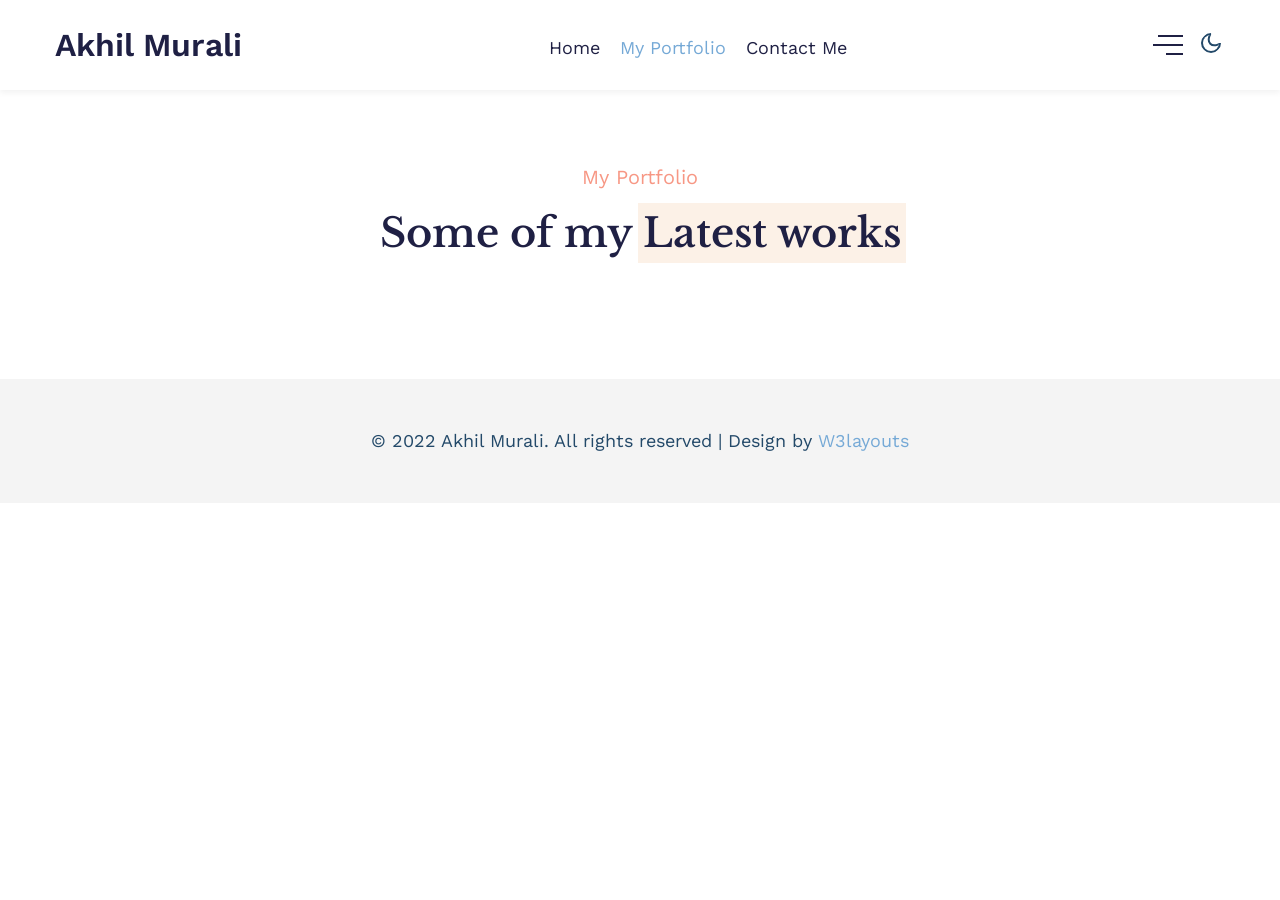
==== portfolio.html @ 5683e38e "first commit" ====
<!--
Author: W3layouts
Author URL: http://w3layouts.com
-->
<!doctype html>
<html lang="en">
  <head>
    <!-- Required meta tags -->
    <meta charset="utf-8">
    <meta name="viewport" content="width=device-width, initial-scale=1, shrink-to-fit=no">

    <title>Akhil Murali</title>

    <!-- Google fonts -->
    <link href="//fonts.googleapis.com/css2?family=Work+Sans:wght@300;400;500&display=swap" rel="stylesheet">
    <link href="//fonts.googleapis.com/css2?family=Libre+Baskerville:wght@400;700&display=swap" rel="stylesheet">

    <!-- Template CSS -->
    <link rel="stylesheet" href="assets/css/style-starter.css">
  </head>
  <body>
<!--header-->
<header id="site-header" class="fixed-top">
  <div class="container">
    <nav class="navbar navbar-expand-lg navbar-light stroke">
      <a class="navbar-brand" href="index.html">
        <span>Akhil Murali</span>
      </a>
      <!-- if logo is image enable this   
        <a class="navbar-brand" href="#index.html">
            <img src="image-path" alt="Your logo" title="Your logo" style="height:35px;" />
        </a> -->
      <button class="navbar-toggler collapsed" type="button" data-toggle="collapse" data-target="#navbarNav"
        aria-controls="navbarNav" aria-expanded="false" aria-label="Toggle navigation">
        <span class="fa icon-expand fa-bars"></span>
        <span class="fa icon-close fa-times"></span>
      </button>

      <div class="collapse navbar-collapse" id="navbarNav">
        <ul class="navbar-nav ml-auto">
          <li class="nav-item @@home__active">
            <a class="nav-link" href="index.html">Home </a>
          </li>
          <li class="nav-item active">
            <a class="nav-link" href="portfolio.html">My Portfolio</a>
          </li>
          <li class="nav-item @@c__active">
            <a class="nav-link" href="index.html#contact">Contact me</a>
          </li>
        </ul>
      </div>

      <div class="collapse navbar-collapse" id="navbarTogglerDemo02">
        <div class="popup ml-auto">
          <a href="#menu" class="domain" data-toggle="modal" data-target="#DomainModal">
            <div class="hamburger">
              <span class="top-bar"></span>
              <span class="middle-bar"></span>
              <span class="bottom-bar"></span>
            </div>
          </a>
        </div>
      </div>

      <!-- toggle switch for light and dark theme -->
      <div class="mobile-position ml-lg-2">
        <nav class="navigation">
          <div class="theme-switch-wrapper">
            <label class="theme-switch" for="checkbox">
              <input type="checkbox" id="checkbox">
              <div class="mode-container">
                <i class="gg-sun"></i>
                <i class="gg-moon"></i>
              </div>
            </label>
          </div>
        </nav>
      </div>
      <!-- //toggle switch for light and dark theme -->
    </nav>
  </div>
</header>
<!--/header-->
<div class="header-gap">

</div>


<!-- Domain Modal -->
<div class="modal right fade" id="DomainModal" tabindex="-1" role="dialog" aria-labelledby="DomainModalLabel2">
  <div class="modal-dialog" role="document">
    <div class="modal-content">

      <button type="button" class="close" data-dismiss="modal" aria-label="Close"><span
          aria-hidden="true">&times;</span></button>

      <div class="modal-body">
        <div class="modal__content">
          <a class="navbar-brand"> <span>Akhil Murali </span></a>
          <!-- if logo is image enable this   
            <h2 class="logo">
              <img src="image-path" alt="Your logo" title="Your logo" style="height:35px;" />
            </h2> -->
          <p class="mt-md-3 mt-2">I Would Love to make your Ideas real. Contact me and we will discuss your projects!
          </p>

          <img src="assets/images/banner.png" alt="" class="img-fluid mt-5">

          <div class="widget-social-icons mt-sm-5 mt-4">
            <ul class="icon-rounded address">
              <li class="mt-3">
                <p><span class="fa fa-whatsapp"></span> <a href="https://api.whatsapp.com/send?phone=919048729202">+91-9048729202</a></p>
              </li>
              <li class="mt-2">
                <p><span class="fa fa-envelope-open"></span> <a href="mailto:aktzak@outlook.com">aktzak@outlook.com</a></p>
              </li>
            </ul>
          </div>
          <div class="widget-social-icons mt-sm-5 mt-4">
            <ul class="follow-social">
            
              <li><a href="https://www.instagram.com/aktz_x/"><span class="fa fa-instagram"></span></a></li>
              <li><a href="https://twitter.com/aktzx_x"><span class="fa fa-twitter"></span></a></li>
              <li><a href="https://github.com/aktzx"><span class="fa fa-github"></span></a></li>
              <li><a href="https://www.linkedin.com/in/akhil-murali-930342247/"><span class="fa fa-linkedin"></span></a></li>
          </ul>
          </div>


        </div>
      </div>
    </div>
    <!-- //modal-content -->
  </div>
  <!-- //modal-dialog -->
</div>
<!-- //Domain modal -->
<!-- home page portfolio section -->
<section class="w3l-portflioblock" id="awards">
    <div class="midd-w3 py-5">
        <div class="container py-lg-4 py-md-3">
            <div class="contact-heading text-center mb-5">
                <span class="text">My Portfolio </span>
                <h3 class="title-big">Some of my <span>Latest works</span></h3>
            </div>
            <div id="owl-portfolio" class="owl-carousel owl-theme mt-4 py-md-2 mb-4">
                <div class="item">
                    <div class="portfolio-content">
                        <a href="#url" class="grid-anchor">
                            <img src="assets/images/template3.png" class="img-fluid" alt="" />
                            <div class="template-info">
                                <h3>Photography Template</h3>
                                <p class="description">Html template</p>
                            </div>
                        </a>
                    </div>
                </div>
                <div class="item">
                    <div class="portfolio-content">
                        <a href="#url" class="grid-anchor">
                            <img src="assets/images/template2.png" class="img-fluid" alt="" />
                            <div class="template-info">
                                <h3>Corporate Template</h3>
                                <p class="description">Html template</p>
                            </div>
                        </a>
                    </div>
                </div>
                <div class="item">
                    <div class="portfolio-content">
                        <a href="#url" class="grid-anchor">
                            <img src="assets/images/template1.png" class="img-fluid" alt="" />
                            <div class="template-info">
                                <h3>Business Template</h3>
                                <p class="description">Html template</p>
                            </div>
                        </a>
                    </div>
                </div>
                
                
                
                
                
               
            </div>
        </div>
    </div>
</section>
<!-- //home page contact section -->
<div class="copyright py-sm-5 py-4 text-center">
  <div class="container">
    <p class="copy-footer-29">© 2022 Akhil Murali. All rights reserved | Design by <a
        href="https://w3layouts.com">W3layouts</a></p>
  </div>
</div>
<!-- move top -->
<button onclick="topFunction()" id="movetop" title="Go to top">
  <span class="fa fa-angle-up"></span>
</button>
<script>
  // When the user scrolls down 20px from the top of the document, show the button
  window.onscroll = function () {
    scrollFunction()
  };

  function scrollFunction() {
    if (document.body.scrollTop > 20 || document.documentElement.scrollTop > 20) {
      document.getElementById("movetop").style.display = "block";
    } else {
      document.getElementById("movetop").style.display = "none";
    }
  }

  // When the user clicks on the button, scroll to the top of the document
  function topFunction() {
    document.body.scrollTop = 0;
    document.documentElement.scrollTop = 0;
  }
</script>
<!-- /move top -->

<!-- jQuery and Bootstrap JS -->
<script src="assets/js/jquery-3.3.1.min.js"></script>

<script src="assets/js/theme-change.js"></script><!-- theme switch js (light and dark)-->


<!-- owlcarousel -->
<script src="assets/js/owl.carousel.js"></script>

<!-- script for tesimonials carousel slider -->
<script>
  $(document).ready(function () {
    $("#owl-demo1").owlCarousel({
      loop: true,
      nav: false,
      responsiveClass: true,
      responsive: {
        0: {
          items: 1,
          nav: false
        },
        736: {
          items: 1,
          nav: false
        }
      }
    })
  })
</script>
<!-- //script for tesimonials carousel slider -->

<!-- script for portfolio slider -->
<script>
  $(document).ready(function () {
    $("#owl-portfolio").owlCarousel({
      loop: true,
      margin: 20,
      nav: false,
      responsiveClass: true,
      responsive: {
        0: {
          items: 1,
          nav: false
        },
        568: {
          items: 2,
          nav: false
        },
        1080: {
          items: 3,
          nav: false
        }
      }
    })
  })
</script>
<!-- //script for portfolio slider -->

<!-- script for featured posts blog slider -->
<script>
  $(document).ready(function () {
    $('.owl-testimonial').owlCarousel({
      loop: true,
      margin: 0,
      nav: true,
      responsiveClass: true,
      autoplay: false,
      autoplayTimeout: 5000,
      autoplaySpeed: 1000,
      autoplayHoverPause: false,
      responsive: {
        0: {
          items: 1,
          nav: false
        },
        480: {
          items: 1,
          nav: false
        },
        667: {
          items: 1,
          nav: false
        },
        1000: {
          items: 1,
          nav: false
        }
      }
    })
  })
</script>
<!-- //script for featured posts blog slider -->

<!-- script for banner typing text -->
<script>
  function autoType(elementClass, typingSpeed) {
    var thhis = $(elementClass);
    thhis.css({
      "position": "relative",
      "display": "inline-block"
    });
    thhis.prepend('<div class="cursor" style="right: initial; left:0;"></div>');
    thhis = thhis.find(".text-js");
    var text = thhis.text().trim().split('');
    var amntOfChars = text.length;
    var newString = "";
    thhis.text("|");
    setTimeout(function () {
      thhis.css("opacity", 1);
      thhis.prev().removeAttr("style");
      thhis.text("");
      for (var i = 0; i < amntOfChars; i++) {
        (function (i, char) {
          setTimeout(function () {
            newString += char;
            thhis.text(newString);
          }, i * typingSpeed);
        })(i + 1, text[i]);
      }
    }, 1500);
  }

  $(document).ready(function () {
    // Now to start autoTyping just call the autoType function with the 
    // class of outer div
    // The second paramter is the speed between each letter is typed.   
    autoType(".type-js", 200);
  });
</script>
<!-- //script for banner typing text -->


<!-- disable body scroll which navbar is in active -->
<script>
  $(function () {
    $('.navbar-toggler').click(function () {
      $('body').toggleClass('noscroll');
    })
  });
</script>
<!-- disable body scroll which navbar is in active -->

<!-- MENU-JS -->
<script>
  $(window).on("scroll", function () {
    var scroll = $(window).scrollTop();

    if (scroll >= 80) {
      $("#site-header").addClass("nav-fixed");
    } else {
      $("#site-header").removeClass("nav-fixed");
    }
  });

  //Main navigation Active Class Add Remove
  $(".navbar-toggler").on("click", function () {
    $("header").toggleClass("active");
  });
  $(document).on("ready", function () {
    if ($(window).width() > 991) {
      $("header").removeClass("active");
    }
    $(window).on("resize", function () {
      if ($(window).width() > 991) {
        $("header").removeClass("active");
      }
    });
  });
</script>
<!-- //MENU-JS -->

<!-- bootstrap -->
<script src="assets/js/bootstrap.min.js"></script>

</body>

</html>
---- assets/css/style-starter.css ----
@charset "UTF-8";
/*--
Author: W3layouts
Author URL: http://w3layouts.com
--*/
/*!
 * Bootstrap v4.4.1 (https://getbootstrap.com/)
 * Copyright 2011-2019 The Bootstrap Authors
 * Copyright 2011-2019 Twitter, Inc.
 * Licensed under MIT (https://github.com/twbs/bootstrap/blob/master/LICENSE)
 */
:root {
  --blue: #007bff;
  --indigo: #6610f2;
  --purple: #6f42c1;
  --pink: #e83e8c;
  --red: #dc3545;
  --orange: #fd7e14;
  --yellow: #ffc107;
  --green: #28a745;
  --teal: #20c997;
  --cyan: #17a2b8;
  --white: #fff;
  --gray: #6c757d;
  --gray-dark: #343a40;
  --primary: #f79784;
  --secondary: #75a9d6;
  --success: #28a745;
  --info: #17a2b8;
  --warning: #ffc107;
  --danger: #dc3545;
  --light: #f8f9fa;
  --dark: #343a40;
  --breakpoint-xs: 0;
  --breakpoint-sm: 576px;
  --breakpoint-md: 768px;
  --breakpoint-lg: 992px;
  --breakpoint-xl: 1200px;
  --font-family-sans-serif: -apple-system, BlinkMacSystemFont, "Segoe UI", Roboto, "Helvetica Neue", Arial, "Noto Sans", sans-serif, "Apple Color Emoji", "Segoe UI Emoji", "Segoe UI Symbol", "Noto Color Emoji";
  --font-family-monospace: SFMono-Regular, Menlo, Monaco, Consolas, "Liberation Mono", "Courier New", monospace; }

*,
*::before,
*::after {
  box-sizing: border-box; }

html {
  font-family: sans-serif;
  line-height: 1.15;
  -webkit-text-size-adjust: 100%;
  -webkit-tap-highlight-color: rgba(0, 0, 0, 0); }

article, aside, figcaption, figure, footer, header, hgroup, main, nav, section {
  display: block; }

body {
  margin: 0;
  font-family: -apple-system, BlinkMacSystemFont, "Segoe UI", Roboto, "Helvetica Neue", Arial, "Noto Sans", sans-serif, "Apple Color Emoji", "Segoe UI Emoji", "Segoe UI Symbol", "Noto Color Emoji";
  font-size: 1rem;
  font-weight: 400;
  line-height: 1.5;
  color: #212529;
  text-align: left;
  background-color: #fff; }

[tabindex="-1"]:focus:not(:focus-visible) {
  outline: 0 !important; }

hr {
  box-sizing: content-box;
  height: 0;
  overflow: visible; }

h1, h2, h3, h4, h5, h6 {
  margin-top: 0;
  margin-bottom: 0.5rem; }

p {
  margin-top: 0;
  margin-bottom: 1rem; }

abbr[title],
abbr[data-original-title] {
  text-decoration: underline;
  -webkit-text-decoration: underline dotted;
          text-decoration: underline dotted;
  cursor: help;
  border-bottom: 0;
  -webkit-text-decoration-skip-ink: none;
          text-decoration-skip-ink: none; }

address {
  margin-bottom: 1rem;
  font-style: normal;
  line-height: inherit; }

ol,
ul,
dl {
  margin-top: 0;
  margin-bottom: 1rem; }

ol ol,
ul ul,
ol ul,
ul ol {
  margin-bottom: 0; }

dt {
  font-weight: 700; }

dd {
  margin-bottom: .5rem;
  margin-left: 0; }

blockquote {
  margin: 0 0 1rem; }

b,
strong {
  font-weight: bolder; }

small {
  font-size: 80%; }

sub,
sup {
  position: relative;
  font-size: 75%;
  line-height: 0;
  vertical-align: baseline; }

sub {
  bottom: -.25em; }

sup {
  top: -.5em; }

a {
  color: #f79784;
  text-decoration: none;
  background-color: transparent; }
  a:hover {
    color: #f25a3c;
    text-decoration: underline; }

a:not([href]) {
  color: inherit;
  text-decoration: none; }
  a:not([href]):hover {
    color: inherit;
    text-decoration: none; }

pre,
code,
kbd,
samp {
  font-family: SFMono-Regular, Menlo, Monaco, Consolas, "Liberation Mono", "Courier New", monospace;
  font-size: 1em; }

pre {
  margin-top: 0;
  margin-bottom: 1rem;
  overflow: auto; }

figure {
  margin: 0 0 1rem; }

img {
  vertical-align: middle;
  border-style: none; }

svg {
  overflow: hidden;
  vertical-align: middle; }

table {
  border-collapse: collapse; }

caption {
  padding-top: 0.75rem;
  padding-bottom: 0.75rem;
  color: #6c757d;
  text-align: left;
  caption-side: bottom; }

th {
  text-align: inherit; }

label {
  display: inline-block;
  margin-bottom: 0.5rem; }

button {
  border-radius: 0; }

button:focus {
  outline: 1px dotted;
  outline: 5px auto -webkit-focus-ring-color; }

input,
button,
select,
optgroup,
textarea {
  margin: 0;
  font-family: inherit;
  font-size: inherit;
  line-height: inherit; }

button,
input {
  overflow: visible; }

button,
select {
  text-transform: none; }

select {
  word-wrap: normal; }

button,
[type="button"],
[type="reset"],
[type="submit"] {
  -webkit-appearance: button; }

button:not(:disabled),
[type="button"]:not(:disabled),
[type="reset"]:not(:disabled),
[type="submit"]:not(:disabled) {
  cursor: pointer; }

button::-moz-focus-inner,
[type="button"]::-moz-focus-inner,
[type="reset"]::-moz-focus-inner,
[type="submit"]::-moz-focus-inner {
  padding: 0;
  border-style: none; }

input[type="radio"],
input[type="checkbox"] {
  box-sizing: border-box;
  padding: 0; }

input[type="date"],
input[type="time"],
input[type="datetime-local"],
input[type="month"] {
  -webkit-appearance: listbox; }

textarea {
  overflow: auto;
  resize: vertical; }

fieldset {
  min-width: 0;
  padding: 0;
  margin: 0;
  border: 0; }

legend {
  display: block;
  width: 100%;
  max-width: 100%;
  padding: 0;
  margin-bottom: .5rem;
  font-size: 1.5rem;
  line-height: inherit;
  color: inherit;
  white-space: normal; }
  @media (max-width: 1200px) {
    legend {
      font-size: calc(1.275rem + 0.3vw) ; } }

progress {
  vertical-align: baseline; }

[type="number"]::-webkit-inner-spin-button,
[type="number"]::-webkit-outer-spin-button {
  height: auto; }

[type="search"] {
  outline-offset: -2px;
  -webkit-appearance: none; }

[type="search"]::-webkit-search-decoration {
  -webkit-appearance: none; }

::-webkit-file-upload-button {
  font: inherit;
  -webkit-appearance: button; }

output {
  display: inline-block; }

summary {
  display: list-item;
  cursor: pointer; }

template {
  display: none; }

[hidden] {
  display: none !important; }

h1, h2, h3, h4, h5, h6,
.h1, .h2, .h3, .h4, .h5, .h6 {
  margin-bottom: 0.5rem;
  font-weight: 500;
  line-height: 1.2; }

h1, .h1 {
  font-size: 2.5rem; }
  @media (max-width: 1200px) {
    h1, .h1 {
      font-size: calc(1.375rem + 1.5vw) ; } }

h2, .h2 {
  font-size: 2rem; }
  @media (max-width: 1200px) {
    h2, .h2 {
      font-size: calc(1.325rem + 0.9vw) ; } }

h3, .h3 {
  font-size: 1.75rem; }
  @media (max-width: 1200px) {
    h3, .h3 {
      font-size: calc(1.3rem + 0.6vw) ; } }

h4, .h4 {
  font-size: 1.5rem; }
  @media (max-width: 1200px) {
    h4, .h4 {
      font-size: calc(1.275rem + 0.3vw) ; } }

h5, .h5 {
  font-size: 1.25rem; }

h6, .h6 {
  font-size: 1rem; }

.lead {
  font-size: 1.25rem;
  font-weight: 300; }

.display-1 {
  font-size: 6rem;
  font-weight: 300;
  line-height: 1.2; }
  @media (max-width: 1200px) {
    .display-1 {
      font-size: calc(1.725rem + 5.7vw) ; } }

.display-2 {
  font-size: 5.5rem;
  font-weight: 300;
  line-height: 1.2; }
  @media (max-width: 1200px) {
    .display-2 {
      font-size: calc(1.675rem + 5.1vw) ; } }

.display-3 {
  font-size: 4.5rem;
  font-weight: 300;
  line-height: 1.2; }
  @media (max-width: 1200px) {
    .display-3 {
      font-size: calc(1.575rem + 3.9vw) ; } }

.display-4 {
  font-size: 3.5rem;
  font-weight: 300;
  line-height: 1.2; }
  @media (max-width: 1200px) {
    .display-4 {
      font-size: calc(1.475rem + 2.7vw) ; } }

hr {
  margin-top: 1rem;
  margin-bottom: 1rem;
  border: 0;
  border-top: 1px solid rgba(0, 0, 0, 0.1); }

small,
.small {
  font-size: 80%;
  font-weight: 400; }

mark,
.mark {
  padding: 0.2em;
  background-color: #fcf8e3; }

.list-unstyled {
  padding-left: 0;
  list-style: none; }

.list-inline {
  padding-left: 0;
  list-style: none; }

.list-inline-item {
  display: inline-block; }
  .list-inline-item:not(:last-child) {
    margin-right: 0.5rem; }

.initialism {
  font-size: 90%;
  text-transform: uppercase; }

.blockquote {
  margin-bottom: 1rem;
  font-size: 1.25rem; }

.blockquote-footer {
  display: block;
  font-size: 80%;
  color: #6c757d; }
  .blockquote-footer::before {
    content: "\2014\00A0"; }

.img-fluid {
  max-width: 100%;
  height: auto; }

.img-thumbnail {
  padding: 0.25rem;
  background-color: #fff;
  border: 1px solid #dee2e6;
  border-radius: 0.25rem;
  max-width: 100%;
  height: auto; }

.figure {
  display: inline-block; }

.figure-img {
  margin-bottom: 0.5rem;
  line-height: 1; }

.figure-caption {
  font-size: 90%;
  color: #6c757d; }

code {
  font-size: 87.5%;
  color: #e83e8c;
  word-wrap: break-word; }
  a > code {
    color: inherit; }

kbd {
  padding: 0.2rem 0.4rem;
  font-size: 87.5%;
  color: #fff;
  background-color: #212529;
  border-radius: 0.2rem; }
  kbd kbd {
    padding: 0;
    font-size: 100%;
    font-weight: 700; }

pre {
  display: block;
  font-size: 87.5%;
  color: #212529; }
  pre code {
    font-size: inherit;
    color: inherit;
    word-break: normal; }

.pre-scrollable {
  max-height: 340px;
  overflow-y: scroll; }

.container {
  width: 100%;
  padding-right: 15px;
  padding-left: 15px;
  margin-right: auto;
  margin-left: auto; }
  @media (min-width: 576px) {
    .container {
      max-width: 540px; } }
  @media (min-width: 768px) {
    .container {
      max-width: 720px; } }
  @media (min-width: 992px) {
    .container {
      max-width: 960px; } }
  @media (min-width: 1200px) {
    .container {
      max-width: 1140px; } }

.container-fluid, .container-sm, .container-md, .container-lg, .container-xl {
  width: 100%;
  padding-right: 15px;
  padding-left: 15px;
  margin-right: auto;
  margin-left: auto; }

@media (min-width: 576px) {
  .container, .container-sm {
    max-width: 540px; } }

@media (min-width: 768px) {
  .container, .container-sm, .container-md {
    max-width: 720px; } }

@media (min-width: 992px) {
  .container, .container-sm, .container-md, .container-lg {
    max-width: 960px; } }

@media (min-width: 1200px) {
  .container, .container-sm, .container-md, .container-lg, .container-xl {
    max-width: 1140px; } }

.row {
  display: flex;
  flex-wrap: wrap;
  margin-right: -15px;
  margin-left: -15px; }

.no-gutters {
  margin-right: 0;
  margin-left: 0; }
  .no-gutters > .col,
  .no-gutters > [class*="col-"] {
    padding-right: 0;
    padding-left: 0; }

.col-1, .col-2, .col-3, .col-4, .col-5, .col-6, .col-7, .col-8, .col-9, .col-10, .col-11, .col-12, .col,
.col-auto, .col-sm-1, .col-sm-2, .col-sm-3, .col-sm-4, .col-sm-5, .col-sm-6, .col-sm-7, .col-sm-8, .col-sm-9, .col-sm-10, .col-sm-11, .col-sm-12, .col-sm,
.col-sm-auto, .col-md-1, .col-md-2, .col-md-3, .col-md-4, .col-md-5, .col-md-6, .col-md-7, .col-md-8, .col-md-9, .col-md-10, .col-md-11, .col-md-12, .col-md,
.col-md-auto, .col-lg-1, .col-lg-2, .col-lg-3, .col-lg-4, .col-lg-5, .col-lg-6, .col-lg-7, .col-lg-8, .col-lg-9, .col-lg-10, .col-lg-11, .col-lg-12, .col-lg,
.col-lg-auto, .col-xl-1, .col-xl-2, .col-xl-3, .col-xl-4, .col-xl-5, .col-xl-6, .col-xl-7, .col-xl-8, .col-xl-9, .col-xl-10, .col-xl-11, .col-xl-12, .col-xl,
.col-xl-auto {
  position: relative;
  width: 100%;
  padding-right: 15px;
  padding-left: 15px; }

.col {
  flex-basis: 0;
  flex-grow: 1;
  max-width: 100%; }

.row-cols-1 > * {
  flex: 0 0 100%;
  max-width: 100%; }

.row-cols-2 > * {
  flex: 0 0 50%;
  max-width: 50%; }

.row-cols-3 > * {
  flex: 0 0 33.33333%;
  max-width: 33.33333%; }

.row-cols-4 > * {
  flex: 0 0 25%;
  max-width: 25%; }

.row-cols-5 > * {
  flex: 0 0 20%;
  max-width: 20%; }

.row-cols-6 > * {
  flex: 0 0 16.66667%;
  max-width: 16.66667%; }

.col-auto {
  flex: 0 0 auto;
  width: auto;
  max-width: 100%; }

.col-1 {
  flex: 0 0 8.33333%;
  max-width: 8.33333%; }

.col-2 {
  flex: 0 0 16.66667%;
  max-width: 16.66667%; }

.col-3 {
  flex: 0 0 25%;
  max-width: 25%; }

.col-4 {
  flex: 0 0 33.33333%;
  max-width: 33.33333%; }

.col-5 {
  flex: 0 0 41.66667%;
  max-width: 41.66667%; }

.col-6 {
  flex: 0 0 50%;
  max-width: 50%; }

.col-7 {
  flex: 0 0 58.33333%;
  max-width: 58.33333%; }

.col-8 {
  flex: 0 0 66.66667%;
  max-width: 66.66667%; }

.col-9 {
  flex: 0 0 75%;
  max-width: 75%; }

.col-10 {
  flex: 0 0 83.33333%;
  max-width: 83.33333%; }

.col-11 {
  flex: 0 0 91.66667%;
  max-width: 91.66667%; }

.col-12 {
  flex: 0 0 100%;
  max-width: 100%; }

.order-first {
  order: -1; }

.order-last {
  order: 13; }

.order-0 {
  order: 0; }

.order-1 {
  order: 1; }

.order-2 {
  order: 2; }

.order-3 {
  order: 3; }

.order-4 {
  order: 4; }

.order-5 {
  order: 5; }

.order-6 {
  order: 6; }

.order-7 {
  order: 7; }

.order-8 {
  order: 8; }

.order-9 {
  order: 9; }

.order-10 {
  order: 10; }

.order-11 {
  order: 11; }

.order-12 {
  order: 12; }

.offset-1 {
  margin-left: 8.33333%; }

.offset-2 {
  margin-left: 16.66667%; }

.offset-3 {
  margin-left: 25%; }

.offset-4 {
  margin-left: 33.33333%; }

.offset-5 {
  margin-left: 41.66667%; }

.offset-6 {
  margin-left: 50%; }

.offset-7 {
  margin-left: 58.33333%; }

.offset-8 {
  margin-left: 66.66667%; }

.offset-9 {
  margin-left: 75%; }

.offset-10 {
  margin-left: 83.33333%; }

.offset-11 {
  margin-left: 91.66667%; }

@media (min-width: 576px) {
  .col-sm {
    flex-basis: 0;
    flex-grow: 1;
    max-width: 100%; }
  .row-cols-sm-1 > * {
    flex: 0 0 100%;
    max-width: 100%; }
  .row-cols-sm-2 > * {
    flex: 0 0 50%;
    max-width: 50%; }
  .row-cols-sm-3 > * {
    flex: 0 0 33.33333%;
    max-width: 33.33333%; }
  .row-cols-sm-4 > * {
    flex: 0 0 25%;
    max-width: 25%; }
  .row-cols-sm-5 > * {
    flex: 0 0 20%;
    max-width: 20%; }
  .row-cols-sm-6 > * {
    flex: 0 0 16.66667%;
    max-width: 16.66667%; }
  .col-sm-auto {
    flex: 0 0 auto;
    width: auto;
    max-width: 100%; }
  .col-sm-1 {
    flex: 0 0 8.33333%;
    max-width: 8.33333%; }
  .col-sm-2 {
    flex: 0 0 16.66667%;
    max-width: 16.66667%; }
  .col-sm-3 {
    flex: 0 0 25%;
    max-width: 25%; }
  .col-sm-4 {
    flex: 0 0 33.33333%;
    max-width: 33.33333%; }
  .col-sm-5 {
    flex: 0 0 41.66667%;
    max-width: 41.66667%; }
  .col-sm-6 {
    flex: 0 0 50%;
    max-width: 50%; }
  .col-sm-7 {
    flex: 0 0 58.33333%;
    max-width: 58.33333%; }
  .col-sm-8 {
    flex: 0 0 66.66667%;
    max-width: 66.66667%; }
  .col-sm-9 {
    flex: 0 0 75%;
    max-width: 75%; }
  .col-sm-10 {
    flex: 0 0 83.33333%;
    max-width: 83.33333%; }
  .col-sm-11 {
    flex: 0 0 91.66667%;
    max-width: 91.66667%; }
  .col-sm-12 {
    flex: 0 0 100%;
    max-width: 100%; }
  .order-sm-first {
    order: -1; }
  .order-sm-last {
    order: 13; }
  .order-sm-0 {
    order: 0; }
  .order-sm-1 {
    order: 1; }
  .order-sm-2 {
    order: 2; }
  .order-sm-3 {
    order: 3; }
  .order-sm-4 {
    order: 4; }
  .order-sm-5 {
    order: 5; }
  .order-sm-6 {
    order: 6; }
  .order-sm-7 {
    order: 7; }
  .order-sm-8 {
    order: 8; }
  .order-sm-9 {
    order: 9; }
  .order-sm-10 {
    order: 10; }
  .order-sm-11 {
    order: 11; }
  .order-sm-12 {
    order: 12; }
  .offset-sm-0 {
    margin-left: 0; }
  .offset-sm-1 {
    margin-left: 8.33333%; }
  .offset-sm-2 {
    margin-left: 16.66667%; }
  .offset-sm-3 {
    margin-left: 25%; }
  .offset-sm-4 {
    margin-left: 33.33333%; }
  .offset-sm-5 {
    margin-left: 41.66667%; }
  .offset-sm-6 {
    margin-left: 50%; }
  .offset-sm-7 {
    margin-left: 58.33333%; }
  .offset-sm-8 {
    margin-left: 66.66667%; }
  .offset-sm-9 {
    margin-left: 75%; }
  .offset-sm-10 {
    margin-left: 83.33333%; }
  .offset-sm-11 {
    margin-left: 91.66667%; } }

@media (min-width: 768px) {
  .col-md {
    flex-basis: 0;
    flex-grow: 1;
    max-width: 100%; }
  .row-cols-md-1 > * {
    flex: 0 0 100%;
    max-width: 100%; }
  .row-cols-md-2 > * {
    flex: 0 0 50%;
    max-width: 50%; }
  .row-cols-md-3 > * {
    flex: 0 0 33.33333%;
    max-width: 33.33333%; }
  .row-cols-md-4 > * {
    flex: 0 0 25%;
    max-width: 25%; }
  .row-cols-md-5 > * {
    flex: 0 0 20%;
    max-width: 20%; }
  .row-cols-md-6 > * {
    flex: 0 0 16.66667%;
    max-width: 16.66667%; }
  .col-md-auto {
    flex: 0 0 auto;
    width: auto;
    max-width: 100%; }
  .col-md-1 {
    flex: 0 0 8.33333%;
    max-width: 8.33333%; }
  .col-md-2 {
    flex: 0 0 16.66667%;
    max-width: 16.66667%; }
  .col-md-3 {
    flex: 0 0 25%;
    max-width: 25%; }
  .col-md-4 {
    flex: 0 0 33.33333%;
    max-width: 33.33333%; }
  .col-md-5 {
    flex: 0 0 41.66667%;
    max-width: 41.66667%; }
  .col-md-6 {
    flex: 0 0 50%;
    max-width: 50%; }
  .col-md-7 {
    flex: 0 0 58.33333%;
    max-width: 58.33333%; }
  .col-md-8 {
    flex: 0 0 66.66667%;
    max-width: 66.66667%; }
  .col-md-9 {
    flex: 0 0 75%;
    max-width: 75%; }
  .col-md-10 {
    flex: 0 0 83.33333%;
    max-width: 83.33333%; }
  .col-md-11 {
    flex: 0 0 91.66667%;
    max-width: 91.66667%; }
  .col-md-12 {
    flex: 0 0 100%;
    max-width: 100%; }
  .order-md-first {
    order: -1; }
  .order-md-last {
    order: 13; }
  .order-md-0 {
    order: 0; }
  .order-md-1 {
    order: 1; }
  .order-md-2 {
    order: 2; }
  .order-md-3 {
    order: 3; }
  .order-md-4 {
    order: 4; }
  .order-md-5 {
    order: 5; }
  .order-md-6 {
    order: 6; }
  .order-md-7 {
    order: 7; }
  .order-md-8 {
    order: 8; }
  .order-md-9 {
    order: 9; }
  .order-md-10 {
    order: 10; }
  .order-md-11 {
    order: 11; }
  .order-md-12 {
    order: 12; }
  .offset-md-0 {
    margin-left: 0; }
  .offset-md-1 {
    margin-left: 8.33333%; }
  .offset-md-2 {
    margin-left: 16.66667%; }
  .offset-md-3 {
    margin-left: 25%; }
  .offset-md-4 {
    margin-left: 33.33333%; }
  .offset-md-5 {
    margin-left: 41.66667%; }
  .offset-md-6 {
    margin-left: 50%; }
  .offset-md-7 {
    margin-left: 58.33333%; }
  .offset-md-8 {
    margin-left: 66.66667%; }
  .offset-md-9 {
    margin-left: 75%; }
  .offset-md-10 {
    margin-left: 83.33333%; }
  .offset-md-11 {
    margin-left: 91.66667%; } }

@media (min-width: 992px) {
  .col-lg {
    flex-basis: 0;
    flex-grow: 1;
    max-width: 100%; }
  .row-cols-lg-1 > * {
    flex: 0 0 100%;
    max-width: 100%; }
  .row-cols-lg-2 > * {
    flex: 0 0 50%;
    max-width: 50%; }
  .row-cols-lg-3 > * {
    flex: 0 0 33.33333%;
    max-width: 33.33333%; }
  .row-cols-lg-4 > * {
    flex: 0 0 25%;
    max-width: 25%; }
  .row-cols-lg-5 > * {
    flex: 0 0 20%;
    max-width: 20%; }
  .row-cols-lg-6 > * {
    flex: 0 0 16.66667%;
    max-width: 16.66667%; }
  .col-lg-auto {
    flex: 0 0 auto;
    width: auto;
    max-width: 100%; }
  .col-lg-1 {
    flex: 0 0 8.33333%;
    max-width: 8.33333%; }
  .col-lg-2 {
    flex: 0 0 16.66667%;
    max-width: 16.66667%; }
  .col-lg-3 {
    flex: 0 0 25%;
    max-width: 25%; }
  .col-lg-4 {
    flex: 0 0 33.33333%;
    max-width: 33.33333%; }
  .col-lg-5 {
    flex: 0 0 41.66667%;
    max-width: 41.66667%; }
  .col-lg-6 {
    flex: 0 0 50%;
    max-width: 50%; }
  .col-lg-7 {
    flex: 0 0 58.33333%;
    max-width: 58.33333%; }
  .col-lg-8 {
    flex: 0 0 66.66667%;
    max-width: 66.66667%; }
  .col-lg-9 {
    flex: 0 0 75%;
    max-width: 75%; }
  .col-lg-10 {
    flex: 0 0 83.33333%;
    max-width: 83.33333%; }
  .col-lg-11 {
    flex: 0 0 91.66667%;
    max-width: 91.66667%; }
  .col-lg-12 {
    flex: 0 0 100%;
    max-width: 100%; }
  .order-lg-first {
    order: -1; }
  .order-lg-last {
    order: 13; }
  .order-lg-0 {
    order: 0; }
  .order-lg-1 {
    order: 1; }
  .order-lg-2 {
    order: 2; }
  .order-lg-3 {
    order: 3; }
  .order-lg-4 {
    order: 4; }
  .order-lg-5 {
    order: 5; }
  .order-lg-6 {
    order: 6; }
  .order-lg-7 {
    order: 7; }
  .order-lg-8 {
    order: 8; }
  .order-lg-9 {
    order: 9; }
  .order-lg-10 {
    order: 10; }
  .order-lg-11 {
    order: 11; }
  .order-lg-12 {
    order: 12; }
  .offset-lg-0 {
    margin-left: 0; }
  .offset-lg-1 {
    margin-left: 8.33333%; }
  .offset-lg-2 {
    margin-left: 16.66667%; }
  .offset-lg-3 {
    margin-left: 25%; }
  .offset-lg-4 {
    margin-left: 33.33333%; }
  .offset-lg-5 {
    margin-left: 41.66667%; }
  .offset-lg-6 {
    margin-left: 50%; }
  .offset-lg-7 {
    margin-left: 58.33333%; }
  .offset-lg-8 {
    margin-left: 66.66667%; }
  .offset-lg-9 {
    margin-left: 75%; }
  .offset-lg-10 {
    margin-left: 83.33333%; }
  .offset-lg-11 {
    margin-left: 91.66667%; } }

@media (min-width: 1200px) {
  .col-xl {
    flex-basis: 0;
    flex-grow: 1;
    max-width: 100%; }
  .row-cols-xl-1 > * {
    flex: 0 0 100%;
    max-width: 100%; }
  .row-cols-xl-2 > * {
    flex: 0 0 50%;
    max-width: 50%; }
  .row-cols-xl-3 > * {
    flex: 0 0 33.33333%;
    max-width: 33.33333%; }
  .row-cols-xl-4 > * {
    flex: 0 0 25%;
    max-width: 25%; }
  .row-cols-xl-5 > * {
    flex: 0 0 20%;
    max-width: 20%; }
  .row-cols-xl-6 > * {
    flex: 0 0 16.66667%;
    max-width: 16.66667%; }
  .col-xl-auto {
    flex: 0 0 auto;
    width: auto;
    max-width: 100%; }
  .col-xl-1 {
    flex: 0 0 8.33333%;
    max-width: 8.33333%; }
  .col-xl-2 {
    flex: 0 0 16.66667%;
    max-width: 16.66667%; }
  .col-xl-3 {
    flex: 0 0 25%;
    max-width: 25%; }
  .col-xl-4 {
    flex: 0 0 33.33333%;
    max-width: 33.33333%; }
  .col-xl-5 {
    flex: 0 0 41.66667%;
    max-width: 41.66667%; }
  .col-xl-6 {
    flex: 0 0 50%;
    max-width: 50%; }
  .col-xl-7 {
    flex: 0 0 58.33333%;
    max-width: 58.33333%; }
  .col-xl-8 {
    flex: 0 0 66.66667%;
    max-width: 66.66667%; }
  .col-xl-9 {
    flex: 0 0 75%;
    max-width: 75%; }
  .col-xl-10 {
    flex: 0 0 83.33333%;
    max-width: 83.33333%; }
  .col-xl-11 {
    flex: 0 0 91.66667%;
    max-width: 91.66667%; }
  .col-xl-12 {
    flex: 0 0 100%;
    max-width: 100%; }
  .order-xl-first {
    order: -1; }
  .order-xl-last {
    order: 13; }
  .order-xl-0 {
    order: 0; }
  .order-xl-1 {
    order: 1; }
  .order-xl-2 {
    order: 2; }
  .order-xl-3 {
    order: 3; }
  .order-xl-4 {
    order: 4; }
  .order-xl-5 {
    order: 5; }
  .order-xl-6 {
    order: 6; }
  .order-xl-7 {
    order: 7; }
  .order-xl-8 {
    order: 8; }
  .order-xl-9 {
    order: 9; }
  .order-xl-10 {
    order: 10; }
  .order-xl-11 {
    order: 11; }
  .order-xl-12 {
    order: 12; }
  .offset-xl-0 {
    margin-left: 0; }
  .offset-xl-1 {
    margin-left: 8.33333%; }
  .offset-xl-2 {
    margin-left: 16.66667%; }
  .offset-xl-3 {
    margin-left: 25%; }
  .offset-xl-4 {
    margin-left: 33.33333%; }
  .offset-xl-5 {
    margin-left: 41.66667%; }
  .offset-xl-6 {
    margin-left: 50%; }
  .offset-xl-7 {
    margin-left: 58.33333%; }
  .offset-xl-8 {
    margin-left: 66.66667%; }
  .offset-xl-9 {
    margin-left: 75%; }
  .offset-xl-10 {
    margin-left: 83.33333%; }
  .offset-xl-11 {
    margin-left: 91.66667%; } }

.table {
  width: 100%;
  margin-bottom: 1rem;
  color: #212529; }
  .table th,
  .table td {
    padding: 0.75rem;
    vertical-align: top;
    border-top: 1px solid #dee2e6; }
  .table thead th {
    vertical-align: bottom;
    border-bottom: 2px solid #dee2e6; }
  .table tbody + tbody {
    border-top: 2px solid #dee2e6; }

.table-sm th,
.table-sm td {
  padding: 0.3rem; }

.table-bordered {
  border: 1px solid #dee2e6; }
  .table-bordered th,
  .table-bordered td {
    border: 1px solid #dee2e6; }
  .table-bordered thead th,
  .table-bordered thead td {
    border-bottom-width: 2px; }

.table-borderless th,
.table-borderless td,
.table-borderless thead th,
.table-borderless tbody + tbody {
  border: 0; }

.table-striped tbody tr:nth-of-type(odd) {
  background-color: rgba(0, 0, 0, 0.05); }

.table-hover tbody tr:hover {
  color: #212529;
  background-color: rgba(0, 0, 0, 0.075); }

.table-primary,
.table-primary > th,
.table-primary > td {
  background-color: #fde2dd; }

.table-primary th,
.table-primary td,
.table-primary thead th,
.table-primary tbody + tbody {
  border-color: #fbc9bf; }

.table-hover .table-primary:hover {
  background-color: #fccdc5; }
  .table-hover .table-primary:hover > td,
  .table-hover .table-primary:hover > th {
    background-color: #fccdc5; }

.table-secondary,
.table-secondary > th,
.table-secondary > td {
  background-color: #d8e7f4; }

.table-secondary th,
.table-secondary td,
.table-secondary thead th,
.table-secondary tbody + tbody {
  border-color: #b7d2ea; }

.table-hover .table-secondary:hover {
  background-color: #c4dbee; }
  .table-hover .table-secondary:hover > td,
  .table-hover .table-secondary:hover > th {
    background-color: #c4dbee; }

.table-success,
.table-success > th,
.table-success > td {
  background-color: #c3e6cb; }

.table-success th,
.table-success td,
.table-success thead th,
.table-success tbody + tbody {
  border-color: #8fd19e; }

.table-hover .table-success:hover {
  background-color: #b1dfbb; }
  .table-hover .table-success:hover > td,
  .table-hover .table-success:hover > th {
    background-color: #b1dfbb; }

.table-info,
.table-info > th,
.table-info > td {
  background-color: #bee5eb; }

.table-info th,
.table-info td,
.table-info thead th,
.table-info tbody + tbody {
  border-color: #86cfda; }

.table-hover .table-info:hover {
  background-color: #abdde5; }
  .table-hover .table-info:hover > td,
  .table-hover .table-info:hover > th {
    background-color: #abdde5; }

.table-warning,
.table-warning > th,
.table-warning > td {
  background-color: #ffeeba; }

.table-warning th,
.table-warning td,
.table-warning thead th,
.table-warning tbody + tbody {
  border-color: #ffdf7e; }

.table-hover .table-warning:hover {
  background-color: #ffe8a1; }
  .table-hover .table-warning:hover > td,
  .table-hover .table-warning:hover > th {
    background-color: #ffe8a1; }

.table-danger,
.table-danger > th,
.table-danger > td {
  background-color: #f5c6cb; }

.table-danger th,
.table-danger td,
.table-danger thead th,
.table-danger tbody + tbody {
  border-color: #ed969e; }

.table-hover .table-danger:hover {
  background-color: #f1b0b7; }
  .table-hover .table-danger:hover > td,
  .table-hover .table-danger:hover > th {
    background-color: #f1b0b7; }

.table-light,
.table-light > th,
.table-light > td {
  background-color: #fdfdfe; }

.table-light th,
.table-light td,
.table-light thead th,
.table-light tbody + tbody {
  border-color: #fbfcfc; }

.table-hover .table-light:hover {
  background-color: #ececf6; }
  .table-hover .table-light:hover > td,
  .table-hover .table-light:hover > th {
    background-color: #ececf6; }

.table-dark,
.table-dark > th,
.table-dark > td {
  background-color: #c6c8ca; }

.table-dark th,
.table-dark td,
.table-dark thead th,
.table-dark tbody + tbody {
  border-color: #95999c; }

.table-hover .table-dark:hover {
  background-color: #b9bbbe; }
  .table-hover .table-dark:hover > td,
  .table-hover .table-dark:hover > th {
    background-color: #b9bbbe; }

.table-active,
.table-active > th,
.table-active > td {
  background-color: rgba(0, 0, 0, 0.075); }

.table-hover .table-active:hover {
  background-color: rgba(0, 0, 0, 0.075); }
  .table-hover .table-active:hover > td,
  .table-hover .table-active:hover > th {
    background-color: rgba(0, 0, 0, 0.075); }

.table .thead-dark th {
  color: #fff;
  background-color: #343a40;
  border-color: #454d55; }

.table .thead-light th {
  color: #495057;
  background-color: #e9ecef;
  border-color: #dee2e6; }

.table-dark {
  color: #fff;
  background-color: #343a40; }
  .table-dark th,
  .table-dark td,
  .table-dark thead th {
    border-color: #454d55; }
  .table-dark.table-bordered {
    border: 0; }
  .table-dark.table-striped tbody tr:nth-of-type(odd) {
    background-color: rgba(255, 255, 255, 0.05); }
  .table-dark.table-hover tbody tr:hover {
    color: #fff;
    background-color: rgba(255, 255, 255, 0.075); }

@media (max-width: 575.98px) {
  .table-responsive-sm {
    display: block;
    width: 100%;
    overflow-x: auto;
    -webkit-overflow-scrolling: touch; }
    .table-responsive-sm > .table-bordered {
      border: 0; } }

@media (max-width: 767.98px) {
  .table-responsive-md {
    display: block;
    width: 100%;
    overflow-x: auto;
    -webkit-overflow-scrolling: touch; }
    .table-responsive-md > .table-bordered {
      border: 0; } }

@media (max-width: 991.98px) {
  .table-responsive-lg {
    display: block;
    width: 100%;
    overflow-x: auto;
    -webkit-overflow-scrolling: touch; }
    .table-responsive-lg > .table-bordered {
      border: 0; } }

@media (max-width: 1199.98px) {
  .table-responsive-xl {
    display: block;
    width: 100%;
    overflow-x: auto;
    -webkit-overflow-scrolling: touch; }
    .table-responsive-xl > .table-bordered {
      border: 0; } }

.table-responsive {
  display: block;
  width: 100%;
  overflow-x: auto;
  -webkit-overflow-scrolling: touch; }
  .table-responsive > .table-bordered {
    border: 0; }

.form-control {
  display: block;
  width: 100%;
  height: calc(1.5em + 0.75rem + 2px);
  padding: 0.375rem 0.75rem;
  font-size: 1rem;
  font-weight: 400;
  line-height: 1.5;
  color: #495057;
  background-color: #fff;
  background-clip: padding-box;
  border: 1px solid #ced4da;
  border-radius: 0.25rem;
  transition: border-color 0.15s ease-in-out, box-shadow 0.15s ease-in-out; }
  @media (prefers-reduced-motion: reduce) {
    .form-control {
      transition: none; } }
  .form-control::-ms-expand {
    background-color: transparent;
    border: 0; }
  .form-control:-moz-focusring {
    color: transparent;
    text-shadow: 0 0 0 #495057; }
  .form-control:focus {
    color: #495057;
    background-color: #fff;
    border-color: #fffcfc;
    outline: 0;
    box-shadow: 0 0 0 0.2rem rgba(247, 151, 132, 0.25); }
  .form-control::-webkit-input-placeholder {
    color: #6c757d;
    opacity: 1; }
  .form-control::-moz-placeholder {
    color: #6c757d;
    opacity: 1; }
  .form-control:-ms-input-placeholder {
    color: #6c757d;
    opacity: 1; }
  .form-control::-ms-input-placeholder {
    color: #6c757d;
    opacity: 1; }
  .form-control::placeholder {
    color: #6c757d;
    opacity: 1; }
  .form-control:disabled, .form-control[readonly] {
    background-color: #e9ecef;
    opacity: 1; }

select.form-control:focus::-ms-value {
  color: #495057;
  background-color: #fff; }

.form-control-file,
.form-control-range {
  display: block;
  width: 100%; }

.col-form-label {
  padding-top: calc(0.375rem + 1px);
  padding-bottom: calc(0.375rem + 1px);
  margin-bottom: 0;
  font-size: inherit;
  line-height: 1.5; }

.col-form-label-lg {
  padding-top: calc(0.5rem + 1px);
  padding-bottom: calc(0.5rem + 1px);
  font-size: 1.25rem;
  line-height: 1.5; }

.col-form-label-sm {
  padding-top: calc(0.25rem + 1px);
  padding-bottom: calc(0.25rem + 1px);
  font-size: 0.875rem;
  line-height: 1.5; }

.form-control-plaintext {
  display: block;
  width: 100%;
  padding: 0.375rem 0;
  margin-bottom: 0;
  font-size: 1rem;
  line-height: 1.5;
  color: #212529;
  background-color: transparent;
  border: solid transparent;
  border-width: 1px 0; }
  .form-control-plaintext.form-control-sm, .form-control-plaintext.form-control-lg {
    padding-right: 0;
    padding-left: 0; }

.form-control-sm {
  height: calc(1.5em + 0.5rem + 2px);
  padding: 0.25rem 0.5rem;
  font-size: 0.875rem;
  line-height: 1.5;
  border-radius: 0.2rem; }

.form-control-lg {
  height: calc(1.5em + 1rem + 2px);
  padding: 0.5rem 1rem;
  font-size: 1.25rem;
  line-height: 1.5;
  border-radius: 0.3rem; }

select.form-control[size], select.form-control[multiple] {
  height: auto; }

textarea.form-control {
  height: auto; }

.form-group {
  margin-bottom: 1rem; }

.form-text {
  display: block;
  margin-top: 0.25rem; }

.form-row {
  display: flex;
  flex-wrap: wrap;
  margin-right: -5px;
  margin-left: -5px; }
  .form-row > .col,
  .form-row > [class*="col-"] {
    padding-right: 5px;
    padding-left: 5px; }

.form-check {
  position: relative;
  display: block;
  padding-left: 1.25rem; }

.form-check-input {
  position: absolute;
  margin-top: 0.3rem;
  margin-left: -1.25rem; }
  .form-check-input[disabled] ~ .form-check-label,
  .form-check-input:disabled ~ .form-check-label {
    color: #6c757d; }

.form-check-label {
  margin-bottom: 0; }

.form-check-inline {
  display: inline-flex;
  align-items: center;
  padding-left: 0;
  margin-right: 0.75rem; }
  .form-check-inline .form-check-input {
    position: static;
    margin-top: 0;
    margin-right: 0.3125rem;
    margin-left: 0; }

.valid-feedback {
  display: none;
  width: 100%;
  margin-top: 0.25rem;
  font-size: 80%;
  color: #28a745; }

.valid-tooltip {
  position: absolute;
  top: 100%;
  z-index: 5;
  display: none;
  max-width: 100%;
  padding: 0.25rem 0.5rem;
  margin-top: .1rem;
  font-size: 0.875rem;
  line-height: 1.5;
  color: #fff;
  background-color: rgba(40, 167, 69, 0.9);
  border-radius: 0.25rem; }

.was-validated :valid ~ .valid-feedback,
.was-validated :valid ~ .valid-tooltip,
.is-valid ~ .valid-feedback,
.is-valid ~ .valid-tooltip {
  display: block; }

.was-validated .form-control:valid, .form-control.is-valid {
  border-color: #28a745;
  padding-right: calc(1.5em + 0.75rem);
  background-image: url("data:image/svg+xml,%3csvg xmlns='http://www.w3.org/2000/svg' width='8' height='8' viewBox='0 0 8 8'%3e%3cpath fill='%2328a745' d='M2.3 6.73L.6 4.53c-.4-1.04.46-1.4 1.1-.8l1.1 1.4 3.4-3.8c.6-.63 1.6-.27 1.2.7l-4 4.6c-.43.5-.8.4-1.1.1z'/%3e%3c/svg%3e");
  background-repeat: no-repeat;
  background-position: right calc(0.375em + 0.1875rem) center;
  background-size: calc(0.75em + 0.375rem) calc(0.75em + 0.375rem); }
  .was-validated .form-control:valid:focus, .form-control.is-valid:focus {
    border-color: #28a745;
    box-shadow: 0 0 0 0.2rem rgba(40, 167, 69, 0.25); }

.was-validated textarea.form-control:valid, textarea.form-control.is-valid {
  padding-right: calc(1.5em + 0.75rem);
  background-position: top calc(0.375em + 0.1875rem) right calc(0.375em + 0.1875rem); }

.was-validated .custom-select:valid, .custom-select.is-valid {
  border-color: #28a745;
  padding-right: calc(0.75em + 2.3125rem);
  background: url("data:image/svg+xml,%3csvg xmlns='http://www.w3.org/2000/svg' width='4' height='5' viewBox='0 0 4 5'%3e%3cpath fill='%23343a40' d='M2 0L0 2h4zm0 5L0 3h4z'/%3e%3c/svg%3e") no-repeat right 0.75rem center/8px 10px, url("data:image/svg+xml,%3csvg xmlns='http://www.w3.org/2000/svg' width='8' height='8' viewBox='0 0 8 8'%3e%3cpath fill='%2328a745' d='M2.3 6.73L.6 4.53c-.4-1.04.46-1.4 1.1-.8l1.1 1.4 3.4-3.8c.6-.63 1.6-.27 1.2.7l-4 4.6c-.43.5-.8.4-1.1.1z'/%3e%3c/svg%3e") #fff no-repeat center right 1.75rem/calc(0.75em + 0.375rem) calc(0.75em + 0.375rem); }
  .was-validated .custom-select:valid:focus, .custom-select.is-valid:focus {
    border-color: #28a745;
    box-shadow: 0 0 0 0.2rem rgba(40, 167, 69, 0.25); }

.was-validated .form-check-input:valid ~ .form-check-label, .form-check-input.is-valid ~ .form-check-label {
  color: #28a745; }

.was-validated .form-check-input:valid ~ .valid-feedback,
.was-validated .form-check-input:valid ~ .valid-tooltip, .form-check-input.is-valid ~ .valid-feedback,
.form-check-input.is-valid ~ .valid-tooltip {
  display: block; }

.was-validated .custom-control-input:valid ~ .custom-control-label, .custom-control-input.is-valid ~ .custom-control-label {
  color: #28a745; }
  .was-validated .custom-control-input:valid ~ .custom-control-label::before, .custom-control-input.is-valid ~ .custom-control-label::before {
    border-color: #28a745; }

.was-validated .custom-control-input:valid:checked ~ .custom-control-label::before, .custom-control-input.is-valid:checked ~ .custom-control-label::before {
  border-color: #34ce57;
  background-color: #34ce57; }

.was-validated .custom-control-input:valid:focus ~ .custom-control-label::before, .custom-control-input.is-valid:focus ~ .custom-control-label::before {
  box-shadow: 0 0 0 0.2rem rgba(40, 167, 69, 0.25); }

.was-validated .custom-control-input:valid:focus:not(:checked) ~ .custom-control-label::before, .custom-control-input.is-valid:focus:not(:checked) ~ .custom-control-label::before {
  border-color: #28a745; }

.was-validated .custom-file-input:valid ~ .custom-file-label, .custom-file-input.is-valid ~ .custom-file-label {
  border-color: #28a745; }

.was-validated .custom-file-input:valid:focus ~ .custom-file-label, .custom-file-input.is-valid:focus ~ .custom-file-label {
  border-color: #28a745;
  box-shadow: 0 0 0 0.2rem rgba(40, 167, 69, 0.25); }

.invalid-feedback {
  display: none;
  width: 100%;
  margin-top: 0.25rem;
  font-size: 80%;
  color: #dc3545; }

.invalid-tooltip {
  position: absolute;
  top: 100%;
  z-index: 5;
  display: none;
  max-width: 100%;
  padding: 0.25rem 0.5rem;
  margin-top: .1rem;
  font-size: 0.875rem;
  line-height: 1.5;
  color: #fff;
  background-color: rgba(220, 53, 69, 0.9);
  border-radius: 0.25rem; }

.was-validated :invalid ~ .invalid-feedback,
.was-validated :invalid ~ .invalid-tooltip,
.is-invalid ~ .invalid-feedback,
.is-invalid ~ .invalid-tooltip {
  display: block; }

.was-validated .form-control:invalid, .form-control.is-invalid {
  border-color: #dc3545;
  padding-right: calc(1.5em + 0.75rem);
  background-image: url("data:image/svg+xml,%3csvg xmlns='http://www.w3.org/2000/svg' width='12' height='12' fill='none' stroke='%23dc3545' viewBox='0 0 12 12'%3e%3ccircle cx='6' cy='6' r='4.5'/%3e%3cpath stroke-linejoin='round' d='M5.8 3.6h.4L6 6.5z'/%3e%3ccircle cx='6' cy='8.2' r='.6' fill='%23dc3545' stroke='none'/%3e%3c/svg%3e");
  background-repeat: no-repeat;
  background-position: right calc(0.375em + 0.1875rem) center;
  background-size: calc(0.75em + 0.375rem) calc(0.75em + 0.375rem); }
  .was-validated .form-control:invalid:focus, .form-control.is-invalid:focus {
    border-color: #dc3545;
    box-shadow: 0 0 0 0.2rem rgba(220, 53, 69, 0.25); }

.was-validated textarea.form-control:invalid, textarea.form-control.is-invalid {
  padding-right: calc(1.5em + 0.75rem);
  background-position: top calc(0.375em + 0.1875rem) right calc(0.375em + 0.1875rem); }

.was-validated .custom-select:invalid, .custom-select.is-invalid {
  border-color: #dc3545;
  padding-right: calc(0.75em + 2.3125rem);
  background: url("data:image/svg+xml,%3csvg xmlns='http://www.w3.org/2000/svg' width='4' height='5' viewBox='0 0 4 5'%3e%3cpath fill='%23343a40' d='M2 0L0 2h4zm0 5L0 3h4z'/%3e%3c/svg%3e") no-repeat right 0.75rem center/8px 10px, url("data:image/svg+xml,%3csvg xmlns='http://www.w3.org/2000/svg' width='12' height='12' fill='none' stroke='%23dc3545' viewBox='0 0 12 12'%3e%3ccircle cx='6' cy='6' r='4.5'/%3e%3cpath stroke-linejoin='round' d='M5.8 3.6h.4L6 6.5z'/%3e%3ccircle cx='6' cy='8.2' r='.6' fill='%23dc3545' stroke='none'/%3e%3c/svg%3e") #fff no-repeat center right 1.75rem/calc(0.75em + 0.375rem) calc(0.75em + 0.375rem); }
  .was-validated .custom-select:invalid:focus, .custom-select.is-invalid:focus {
    border-color: #dc3545;
    box-shadow: 0 0 0 0.2rem rgba(220, 53, 69, 0.25); }

.was-validated .form-check-input:invalid ~ .form-check-label, .form-check-input.is-invalid ~ .form-check-label {
  color: #dc3545; }

.was-validated .form-check-input:invalid ~ .invalid-feedback,
.was-validated .form-check-input:invalid ~ .invalid-tooltip, .form-check-input.is-invalid ~ .invalid-feedback,
.form-check-input.is-invalid ~ .invalid-tooltip {
  display: block; }

.was-validated .custom-control-input:invalid ~ .custom-control-label, .custom-control-input.is-invalid ~ .custom-control-label {
  color: #dc3545; }
  .was-validated .custom-control-input:invalid ~ .custom-control-label::before, .custom-control-input.is-invalid ~ .custom-control-label::before {
    border-color: #dc3545; }

.was-validated .custom-control-input:invalid:checked ~ .custom-control-label::before, .custom-control-input.is-invalid:checked ~ .custom-control-label::before {
  border-color: #e4606d;
  background-color: #e4606d; }

.was-validated .custom-control-input:invalid:focus ~ .custom-control-label::before, .custom-control-input.is-invalid:focus ~ .custom-control-label::before {
  box-shadow: 0 0 0 0.2rem rgba(220, 53, 69, 0.25); }

.was-validated .custom-control-input:invalid:focus:not(:checked) ~ .custom-control-label::before, .custom-control-input.is-invalid:focus:not(:checked) ~ .custom-control-label::before {
  border-color: #dc3545; }

.was-validated .custom-file-input:invalid ~ .custom-file-label, .custom-file-input.is-invalid ~ .custom-file-label {
  border-color: #dc3545; }

.was-validated .custom-file-input:invalid:focus ~ .custom-file-label, .custom-file-input.is-invalid:focus ~ .custom-file-label {
  border-color: #dc3545;
  box-shadow: 0 0 0 0.2rem rgba(220, 53, 69, 0.25); }

.form-inline {
  display: flex;
  flex-flow: row wrap;
  align-items: center; }
  .form-inline .form-check {
    width: 100%; }
  @media (min-width: 576px) {
    .form-inline label {
      display: flex;
      align-items: center;
      justify-content: center;
      margin-bottom: 0; }
    .form-inline .form-group {
      display: flex;
      flex: 0 0 auto;
      flex-flow: row wrap;
      align-items: center;
      margin-bottom: 0; }
    .form-inline .form-control {
      display: inline-block;
      width: auto;
      vertical-align: middle; }
    .form-inline .form-control-plaintext {
      display: inline-block; }
    .form-inline .input-group,
    .form-inline .custom-select {
      width: auto; }
    .form-inline .form-check {
      display: flex;
      align-items: center;
      justify-content: center;
      width: auto;
      padding-left: 0; }
    .form-inline .form-check-input {
      position: relative;
      flex-shrink: 0;
      margin-top: 0;
      margin-right: 0.25rem;
      margin-left: 0; }
    .form-inline .custom-control {
      align-items: center;
      justify-content: center; }
    .form-inline .custom-control-label {
      margin-bottom: 0; } }

.btn {
  display: inline-block;
  font-weight: 400;
  color: #212529;
  text-align: center;
  vertical-align: middle;
  cursor: pointer;
  -webkit-user-select: none;
     -moz-user-select: none;
      -ms-user-select: none;
          user-select: none;
  background-color: transparent;
  border: 1px solid transparent;
  padding: 0.375rem 0.75rem;
  font-size: 1rem;
  line-height: 1.5;
  border-radius: 0.25rem;
  transition: color 0.15s ease-in-out, background-color 0.15s ease-in-out, border-color 0.15s ease-in-out, box-shadow 0.15s ease-in-out; }
  @media (prefers-reduced-motion: reduce) {
    .btn {
      transition: none; } }
  .btn:hover {
    color: #212529;
    text-decoration: none; }
  .btn:focus, .btn.focus {
    outline: 0;
    box-shadow: 0 0 0 0.2rem rgba(247, 151, 132, 0.25); }
  .btn.disabled, .btn:disabled {
    opacity: 0.65; }

a.btn.disabled,
fieldset:disabled a.btn {
  pointer-events: none; }

.btn-primary {
  color: #212529;
  background-color: #f79784;
  border-color: #f79784; }
  .btn-primary:hover {
    color: #212529;
    background-color: #f57960;
    border-color: #f46f54; }
  .btn-primary:focus, .btn-primary.focus {
    color: #212529;
    background-color: #f57960;
    border-color: #f46f54;
    box-shadow: 0 0 0 0.2rem rgba(215, 134, 118, 0.5); }
  .btn-primary.disabled, .btn-primary:disabled {
    color: #212529;
    background-color: #f79784;
    border-color: #f79784; }
  .btn-primary:not(:disabled):not(.disabled):active, .btn-primary:not(:disabled):not(.disabled).active,
  .show > .btn-primary.dropdown-toggle {
    color: #fff;
    background-color: #f46f54;
    border-color: #f36448; }
    .btn-primary:not(:disabled):not(.disabled):active:focus, .btn-primary:not(:disabled):not(.disabled).active:focus,
    .show > .btn-primary.dropdown-toggle:focus {
      box-shadow: 0 0 0 0.2rem rgba(215, 134, 118, 0.5); }

.btn-secondary {
  color: #212529;
  background-color: #75a9d6;
  border-color: #75a9d6; }
  .btn-secondary:hover {
    color: #fff;
    background-color: #5897cd;
    border-color: #4e90ca; }
  .btn-secondary:focus, .btn-secondary.focus {
    color: #fff;
    background-color: #5897cd;
    border-color: #4e90ca;
    box-shadow: 0 0 0 0.2rem rgba(104, 149, 188, 0.5); }
  .btn-secondary.disabled, .btn-secondary:disabled {
    color: #212529;
    background-color: #75a9d6;
    border-color: #75a9d6; }
  .btn-secondary:not(:disabled):not(.disabled):active, .btn-secondary:not(:disabled):not(.disabled).active,
  .show > .btn-secondary.dropdown-toggle {
    color: #fff;
    background-color: #4e90ca;
    border-color: #448ac7; }
    .btn-secondary:not(:disabled):not(.disabled):active:focus, .btn-secondary:not(:disabled):not(.disabled).active:focus,
    .show > .btn-secondary.dropdown-toggle:focus {
      box-shadow: 0 0 0 0.2rem rgba(104, 149, 188, 0.5); }

.btn-success {
  color: #fff;
  background-color: #28a745;
  border-color: #28a745; }
  .btn-success:hover {
    color: #fff;
    background-color: #218838;
    border-color: #1e7e34; }
  .btn-success:focus, .btn-success.focus {
    color: #fff;
    background-color: #218838;
    border-color: #1e7e34;
    box-shadow: 0 0 0 0.2rem rgba(72, 180, 97, 0.5); }
  .btn-success.disabled, .btn-success:disabled {
    color: #fff;
    background-color: #28a745;
    border-color: #28a745; }
  .btn-success:not(:disabled):not(.disabled):active, .btn-success:not(:disabled):not(.disabled).active,
  .show > .btn-success.dropdown-toggle {
    color: #fff;
    background-color: #1e7e34;
    border-color: #1c7430; }
    .btn-success:not(:disabled):not(.disabled):active:focus, .btn-success:not(:disabled):not(.disabled).active:focus,
    .show > .btn-success.dropdown-toggle:focus {
      box-shadow: 0 0 0 0.2rem rgba(72, 180, 97, 0.5); }

.btn-info {
  color: #fff;
  background-color: #17a2b8;
  border-color: #17a2b8; }
  .btn-info:hover {
    color: #fff;
    background-color: #138496;
    border-color: #117a8b; }
  .btn-info:focus, .btn-info.focus {
    color: #fff;
    background-color: #138496;
    border-color: #117a8b;
    box-shadow: 0 0 0 0.2rem rgba(58, 176, 195, 0.5); }
  .btn-info.disabled, .btn-info:disabled {
    color: #fff;
    background-color: #17a2b8;
    border-color: #17a2b8; }
  .btn-info:not(:disabled):not(.disabled):active, .btn-info:not(:disabled):not(.disabled).active,
  .show > .btn-info.dropdown-toggle {
    color: #fff;
    background-color: #117a8b;
    border-color: #10707f; }
    .btn-info:not(:disabled):not(.disabled):active:focus, .btn-info:not(:disabled):not(.disabled).active:focus,
    .show > .btn-info.dropdown-toggle:focus {
      box-shadow: 0 0 0 0.2rem rgba(58, 176, 195, 0.5); }

.btn-warning {
  color: #212529;
  background-color: #ffc107;
  border-color: #ffc107; }
  .btn-warning:hover {
    color: #212529;
    background-color: #e0a800;
    border-color: #d39e00; }
  .btn-warning:focus, .btn-warning.focus {
    color: #212529;
    background-color: #e0a800;
    border-color: #d39e00;
    box-shadow: 0 0 0 0.2rem rgba(222, 170, 12, 0.5); }
  .btn-warning.disabled, .btn-warning:disabled {
    color: #212529;
    background-color: #ffc107;
    border-color: #ffc107; }
  .btn-warning:not(:disabled):not(.disabled):active, .btn-warning:not(:disabled):not(.disabled).active,
  .show > .btn-warning.dropdown-toggle {
    color: #212529;
    background-color: #d39e00;
    border-color: #c69500; }
    .btn-warning:not(:disabled):not(.disabled):active:focus, .btn-warning:not(:disabled):not(.disabled).active:focus,
    .show > .btn-warning.dropdown-toggle:focus {
      box-shadow: 0 0 0 0.2rem rgba(222, 170, 12, 0.5); }

.btn-danger {
  color: #fff;
  background-color: #dc3545;
  border-color: #dc3545; }
  .btn-danger:hover {
    color: #fff;
    background-color: #c82333;
    border-color: #bd2130; }
  .btn-danger:focus, .btn-danger.focus {
    color: #fff;
    background-color: #c82333;
    border-color: #bd2130;
    box-shadow: 0 0 0 0.2rem rgba(225, 83, 97, 0.5); }
  .btn-danger.disabled, .btn-danger:disabled {
    color: #fff;
    background-color: #dc3545;
    border-color: #dc3545; }
  .btn-danger:not(:disabled):not(.disabled):active, .btn-danger:not(:disabled):not(.disabled).active,
  .show > .btn-danger.dropdown-toggle {
    color: #fff;
    background-color: #bd2130;
    border-color: #b21f2d; }
    .btn-danger:not(:disabled):not(.disabled):active:focus, .btn-danger:not(:disabled):not(.disabled).active:focus,
    .show > .btn-danger.dropdown-toggle:focus {
      box-shadow: 0 0 0 0.2rem rgba(225, 83, 97, 0.5); }

.btn-light {
  color: #212529;
  background-color: #f8f9fa;
  border-color: #f8f9fa; }
  .btn-light:hover {
    color: #212529;
    background-color: #e2e6ea;
    border-color: #dae0e5; }
  .btn-light:focus, .btn-light.focus {
    color: #212529;
    background-color: #e2e6ea;
    border-color: #dae0e5;
    box-shadow: 0 0 0 0.2rem rgba(216, 217, 219, 0.5); }
  .btn-light.disabled, .btn-light:disabled {
    color: #212529;
    background-color: #f8f9fa;
    border-color: #f8f9fa; }
  .btn-light:not(:disabled):not(.disabled):active, .btn-light:not(:disabled):not(.disabled).active,
  .show > .btn-light.dropdown-toggle {
    color: #212529;
    background-color: #dae0e5;
    border-color: #d3d9df; }
    .btn-light:not(:disabled):not(.disabled):active:focus, .btn-light:not(:disabled):not(.disabled).active:focus,
    .show > .btn-light.dropdown-toggle:focus {
      box-shadow: 0 0 0 0.2rem rgba(216, 217, 219, 0.5); }

.btn-dark {
  color: #fff;
  background-color: #343a40;
  border-color: #343a40; }
  .btn-dark:hover {
    color: #fff;
    background-color: #23272b;
    border-color: #1d2124; }
  .btn-dark:focus, .btn-dark.focus {
    color: #fff;
    background-color: #23272b;
    border-color: #1d2124;
    box-shadow: 0 0 0 0.2rem rgba(82, 88, 93, 0.5); }
  .btn-dark.disabled, .btn-dark:disabled {
    color: #fff;
    background-color: #343a40;
    border-color: #343a40; }
  .btn-dark:not(:disabled):not(.disabled):active, .btn-dark:not(:disabled):not(.disabled).active,
  .show > .btn-dark.dropdown-toggle {
    color: #fff;
    background-color: #1d2124;
    border-color: #171a1d; }
    .btn-dark:not(:disabled):not(.disabled):active:focus, .btn-dark:not(:disabled):not(.disabled).active:focus,
    .show > .btn-dark.dropdown-toggle:focus {
      box-shadow: 0 0 0 0.2rem rgba(82, 88, 93, 0.5); }

.btn-outline-primary {
  color: #f79784;
  border-color: #f79784; }
  .btn-outline-primary:hover {
    color: #212529;
    background-color: #f79784;
    border-color: #f79784; }
  .btn-outline-primary:focus, .btn-outline-primary.focus {
    box-shadow: 0 0 0 0.2rem rgba(247, 151, 132, 0.5); }
  .btn-outline-primary.disabled, .btn-outline-primary:disabled {
    color: #f79784;
    background-color: transparent; }
  .btn-outline-primary:not(:disabled):not(.disabled):active, .btn-outline-primary:not(:disabled):not(.disabled).active,
  .show > .btn-outline-primary.dropdown-toggle {
    color: #212529;
    background-color: #f79784;
    border-color: #f79784; }
    .btn-outline-primary:not(:disabled):not(.disabled):active:focus, .btn-outline-primary:not(:disabled):not(.disabled).active:focus,
    .show > .btn-outline-primary.dropdown-toggle:focus {
      box-shadow: 0 0 0 0.2rem rgba(247, 151, 132, 0.5); }

.btn-outline-secondary {
  color: #75a9d6;
  border-color: #75a9d6; }
  .btn-outline-secondary:hover {
    color: #212529;
    background-color: #75a9d6;
    border-color: #75a9d6; }
  .btn-outline-secondary:focus, .btn-outline-secondary.focus {
    box-shadow: 0 0 0 0.2rem rgba(117, 169, 214, 0.5); }
  .btn-outline-secondary.disabled, .btn-outline-secondary:disabled {
    color: #75a9d6;
    background-color: transparent; }
  .btn-outline-secondary:not(:disabled):not(.disabled):active, .btn-outline-secondary:not(:disabled):not(.disabled).active,
  .show > .btn-outline-secondary.dropdown-toggle {
    color: #212529;
    background-color: #75a9d6;
    border-color: #75a9d6; }
    .btn-outline-secondary:not(:disabled):not(.disabled):active:focus, .btn-outline-secondary:not(:disabled):not(.disabled).active:focus,
    .show > .btn-outline-secondary.dropdown-toggle:focus {
      box-shadow: 0 0 0 0.2rem rgba(117, 169, 214, 0.5); }

.btn-outline-success {
  color: #28a745;
  border-color: #28a745; }
  .btn-outline-success:hover {
    color: #fff;
    background-color: #28a745;
    border-color: #28a745; }
  .btn-outline-success:focus, .btn-outline-success.focus {
    box-shadow: 0 0 0 0.2rem rgba(40, 167, 69, 0.5); }
  .btn-outline-success.disabled, .btn-outline-success:disabled {
    color: #28a745;
    background-color: transparent; }
  .btn-outline-success:not(:disabled):not(.disabled):active, .btn-outline-success:not(:disabled):not(.disabled).active,
  .show > .btn-outline-success.dropdown-toggle {
    color: #fff;
    background-color: #28a745;
    border-color: #28a745; }
    .btn-outline-success:not(:disabled):not(.disabled):active:focus, .btn-outline-success:not(:disabled):not(.disabled).active:focus,
    .show > .btn-outline-success.dropdown-toggle:focus {
      box-shadow: 0 0 0 0.2rem rgba(40, 167, 69, 0.5); }

.btn-outline-info {
  color: #17a2b8;
  border-color: #17a2b8; }
  .btn-outline-info:hover {
    color: #fff;
    background-color: #17a2b8;
    border-color: #17a2b8; }
  .btn-outline-info:focus, .btn-outline-info.focus {
    box-shadow: 0 0 0 0.2rem rgba(23, 162, 184, 0.5); }
  .btn-outline-info.disabled, .btn-outline-info:disabled {
    color: #17a2b8;
    background-color: transparent; }
  .btn-outline-info:not(:disabled):not(.disabled):active, .btn-outline-info:not(:disabled):not(.disabled).active,
  .show > .btn-outline-info.dropdown-toggle {
    color: #fff;
    background-color: #17a2b8;
    border-color: #17a2b8; }
    .btn-outline-info:not(:disabled):not(.disabled):active:focus, .btn-outline-info:not(:disabled):not(.disabled).active:focus,
    .show > .btn-outline-info.dropdown-toggle:focus {
      box-shadow: 0 0 0 0.2rem rgba(23, 162, 184, 0.5); }

.btn-outline-warning {
  color: #ffc107;
  border-color: #ffc107; }
  .btn-outline-warning:hover {
    color: #212529;
    background-color: #ffc107;
    border-color: #ffc107; }
  .btn-outline-warning:focus, .btn-outline-warning.focus {
    box-shadow: 0 0 0 0.2rem rgba(255, 193, 7, 0.5); }
  .btn-outline-warning.disabled, .btn-outline-warning:disabled {
    color: #ffc107;
    background-color: transparent; }
  .btn-outline-warning:not(:disabled):not(.disabled):active, .btn-outline-warning:not(:disabled):not(.disabled).active,
  .show > .btn-outline-warning.dropdown-toggle {
    color: #212529;
    background-color: #ffc107;
    border-color: #ffc107; }
    .btn-outline-warning:not(:disabled):not(.disabled):active:focus, .btn-outline-warning:not(:disabled):not(.disabled).active:focus,
    .show > .btn-outline-warning.dropdown-toggle:focus {
      box-shadow: 0 0 0 0.2rem rgba(255, 193, 7, 0.5); }

.btn-outline-danger {
  color: #dc3545;
  border-color: #dc3545; }
  .btn-outline-danger:hover {
    color: #fff;
    background-color: #dc3545;
    border-color: #dc3545; }
  .btn-outline-danger:focus, .btn-outline-danger.focus {
    box-shadow: 0 0 0 0.2rem rgba(220, 53, 69, 0.5); }
  .btn-outline-danger.disabled, .btn-outline-danger:disabled {
    color: #dc3545;
    background-color: transparent; }
  .btn-outline-danger:not(:disabled):not(.disabled):active, .btn-outline-danger:not(:disabled):not(.disabled).active,
  .show > .btn-outline-danger.dropdown-toggle {
    color: #fff;
    background-color: #dc3545;
    border-color: #dc3545; }
    .btn-outline-danger:not(:disabled):not(.disabled):active:focus, .btn-outline-danger:not(:disabled):not(.disabled).active:focus,
    .show > .btn-outline-danger.dropdown-toggle:focus {
      box-shadow: 0 0 0 0.2rem rgba(220, 53, 69, 0.5); }

.btn-outline-light {
  color: #f8f9fa;
  border-color: #f8f9fa; }
  .btn-outline-light:hover {
    color: #212529;
    background-color: #f8f9fa;
    border-color: #f8f9fa; }
  .btn-outline-light:focus, .btn-outline-light.focus {
    box-shadow: 0 0 0 0.2rem rgba(248, 249, 250, 0.5); }
  .btn-outline-light.disabled, .btn-outline-light:disabled {
    color: #f8f9fa;
    background-color: transparent; }
  .btn-outline-light:not(:disabled):not(.disabled):active, .btn-outline-light:not(:disabled):not(.disabled).active,
  .show > .btn-outline-light.dropdown-toggle {
    color: #212529;
    background-color: #f8f9fa;
    border-color: #f8f9fa; }
    .btn-outline-light:not(:disabled):not(.disabled):active:focus, .btn-outline-light:not(:disabled):not(.disabled).active:focus,
    .show > .btn-outline-light.dropdown-toggle:focus {
      box-shadow: 0 0 0 0.2rem rgba(248, 249, 250, 0.5); }

.btn-outline-dark {
  color: #343a40;
  border-color: #343a40; }
  .btn-outline-dark:hover {
    color: #fff;
    background-color: #343a40;
    border-color: #343a40; }
  .btn-outline-dark:focus, .btn-outline-dark.focus {
    box-shadow: 0 0 0 0.2rem rgba(52, 58, 64, 0.5); }
  .btn-outline-dark.disabled, .btn-outline-dark:disabled {
    color: #343a40;
    background-color: transparent; }
  .btn-outline-dark:not(:disabled):not(.disabled):active, .btn-outline-dark:not(:disabled):not(.disabled).active,
  .show > .btn-outline-dark.dropdown-toggle {
    color: #fff;
    background-color: #343a40;
    border-color: #343a40; }
    .btn-outline-dark:not(:disabled):not(.disabled):active:focus, .btn-outline-dark:not(:disabled):not(.disabled).active:focus,
    .show > .btn-outline-dark.dropdown-toggle:focus {
      box-shadow: 0 0 0 0.2rem rgba(52, 58, 64, 0.5); }

.btn-link {
  font-weight: 400;
  color: #f79784;
  text-decoration: none; }
  .btn-link:hover {
    color: #f25a3c;
    text-decoration: underline; }
  .btn-link:focus, .btn-link.focus {
    text-decoration: underline;
    box-shadow: none; }
  .btn-link:disabled, .btn-link.disabled {
    color: #6c757d;
    pointer-events: none; }

.btn-lg, .btn-group-lg > .btn {
  padding: 0.5rem 1rem;
  font-size: 1.25rem;
  line-height: 1.5;
  border-radius: 0.3rem; }

.btn-sm, .btn-group-sm > .btn {
  padding: 0.25rem 0.5rem;
  font-size: 0.875rem;
  line-height: 1.5;
  border-radius: 0.2rem; }

.btn-block {
  display: block;
  width: 100%; }
  .btn-block + .btn-block {
    margin-top: 0.5rem; }

input[type="submit"].btn-block,
input[type="reset"].btn-block,
input[type="button"].btn-block {
  width: 100%; }

.fade {
  transition: opacity 0.15s linear; }
  @media (prefers-reduced-motion: reduce) {
    .fade {
      transition: none; } }
  .fade:not(.show) {
    opacity: 0; }

.collapse:not(.show) {
  display: none; }

.collapsing {
  position: relative;
  height: 0;
  overflow: hidden;
  transition: height 0.35s ease; }
  @media (prefers-reduced-motion: reduce) {
    .collapsing {
      transition: none; } }

.dropup,
.dropright,
.dropdown,
.dropleft {
  position: relative; }

.dropdown-toggle {
  white-space: nowrap; }
  .dropdown-toggle::after {
    display: inline-block;
    margin-left: 0.255em;
    vertical-align: 0.255em;
    content: "";
    border-top: 0.3em solid;
    border-right: 0.3em solid transparent;
    border-bottom: 0;
    border-left: 0.3em solid transparent; }
  .dropdown-toggle:empty::after {
    margin-left: 0; }

.dropdown-menu {
  position: absolute;
  top: 100%;
  left: 0;
  z-index: 1000;
  display: none;
  float: left;
  min-width: 10rem;
  padding: 0.5rem 0;
  margin: 0.125rem 0 0;
  font-size: 1rem;
  color: #212529;
  text-align: left;
  list-style: none;
  background-color: #fff;
  background-clip: padding-box;
  border: 1px solid rgba(0, 0, 0, 0.15);
  border-radius: 0.25rem; }

.dropdown-menu-left {
  right: auto;
  left: 0; }

.dropdown-menu-right {
  right: 0;
  left: auto; }

@media (min-width: 576px) {
  .dropdown-menu-sm-left {
    right: auto;
    left: 0; }
  .dropdown-menu-sm-right {
    right: 0;
    left: auto; } }

@media (min-width: 768px) {
  .dropdown-menu-md-left {
    right: auto;
    left: 0; }
  .dropdown-menu-md-right {
    right: 0;
    left: auto; } }

@media (min-width: 992px) {
  .dropdown-menu-lg-left {
    right: auto;
    left: 0; }
  .dropdown-menu-lg-right {
    right: 0;
    left: auto; } }

@media (min-width: 1200px) {
  .dropdown-menu-xl-left {
    right: auto;
    left: 0; }
  .dropdown-menu-xl-right {
    right: 0;
    left: auto; } }

.dropup .dropdown-menu {
  top: auto;
  bottom: 100%;
  margin-top: 0;
  margin-bottom: 0.125rem; }

.dropup .dropdown-toggle::after {
  display: inline-block;
  margin-left: 0.255em;
  vertical-align: 0.255em;
  content: "";
  border-top: 0;
  border-right: 0.3em solid transparent;
  border-bottom: 0.3em solid;
  border-left: 0.3em solid transparent; }

.dropup .dropdown-toggle:empty::after {
  margin-left: 0; }

.dropright .dropdown-menu {
  top: 0;
  right: auto;
  left: 100%;
  margin-top: 0;
  margin-left: 0.125rem; }

.dropright .dropdown-toggle::after {
  display: inline-block;
  margin-left: 0.255em;
  vertical-align: 0.255em;
  content: "";
  border-top: 0.3em solid transparent;
  border-right: 0;
  border-bottom: 0.3em solid transparent;
  border-left: 0.3em solid; }

.dropright .dropdown-toggle:empty::after {
  margin-left: 0; }

.dropright .dropdown-toggle::after {
  vertical-align: 0; }

.dropleft .dropdown-menu {
  top: 0;
  right: 100%;
  left: auto;
  margin-top: 0;
  margin-right: 0.125rem; }

.dropleft .dropdown-toggle::after {
  display: inline-block;
  margin-left: 0.255em;
  vertical-align: 0.255em;
  content: ""; }

.dropleft .dropdown-toggle::after {
  display: none; }

.dropleft .dropdown-toggle::before {
  display: inline-block;
  margin-right: 0.255em;
  vertical-align: 0.255em;
  content: "";
  border-top: 0.3em solid transparent;
  border-right: 0.3em solid;
  border-bottom: 0.3em solid transparent; }

.dropleft .dropdown-toggle:empty::after {
  margin-left: 0; }

.dropleft .dropdown-toggle::before {
  vertical-align: 0; }

.dropdown-menu[x-placement^="top"], .dropdown-menu[x-placement^="right"], .dropdown-menu[x-placement^="bottom"], .dropdown-menu[x-placement^="left"] {
  right: auto;
  bottom: auto; }

.dropdown-divider {
  height: 0;
  margin: 0.5rem 0;
  overflow: hidden;
  border-top: 1px solid #e9ecef; }

.dropdown-item {
  display: block;
  width: 100%;
  padding: 0.25rem 1.5rem;
  clear: both;
  font-weight: 400;
  color: #212529;
  text-align: inherit;
  white-space: nowrap;
  background-color: transparent;
  border: 0; }
  .dropdown-item:hover, .dropdown-item:focus {
    color: #16181b;
    text-decoration: none;
    background-color: #f8f9fa; }
  .dropdown-item.active, .dropdown-item:active {
    color: #fff;
    text-decoration: none;
    background-color: #f79784; }
  .dropdown-item.disabled, .dropdown-item:disabled {
    color: #6c757d;
    pointer-events: none;
    background-color: transparent; }

.dropdown-menu.show {
  display: block; }

.dropdown-header {
  display: block;
  padding: 0.5rem 1.5rem;
  margin-bottom: 0;
  font-size: 0.875rem;
  color: #6c757d;
  white-space: nowrap; }

.dropdown-item-text {
  display: block;
  padding: 0.25rem 1.5rem;
  color: #212529; }

.btn-group,
.btn-group-vertical {
  position: relative;
  display: inline-flex;
  vertical-align: middle; }
  .btn-group > .btn,
  .btn-group-vertical > .btn {
    position: relative;
    flex: 1 1 auto; }
    .btn-group > .btn:hover,
    .btn-group-vertical > .btn:hover {
      z-index: 1; }
    .btn-group > .btn:focus, .btn-group > .btn:active, .btn-group > .btn.active,
    .btn-group-vertical > .btn:focus,
    .btn-group-vertical > .btn:active,
    .btn-group-vertical > .btn.active {
      z-index: 1; }

.btn-toolbar {
  display: flex;
  flex-wrap: wrap;
  justify-content: flex-start; }
  .btn-toolbar .input-group {
    width: auto; }

.btn-group > .btn:not(:first-child),
.btn-group > .btn-group:not(:first-child) {
  margin-left: -1px; }

.btn-group > .btn:not(:last-child):not(.dropdown-toggle),
.btn-group > .btn-group:not(:last-child) > .btn {
  border-top-right-radius: 0;
  border-bottom-right-radius: 0; }

.btn-group > .btn:not(:first-child),
.btn-group > .btn-group:not(:first-child) > .btn {
  border-top-left-radius: 0;
  border-bottom-left-radius: 0; }

.dropdown-toggle-split {
  padding-right: 0.5625rem;
  padding-left: 0.5625rem; }
  .dropdown-toggle-split::after,
  .dropup .dropdown-toggle-split::after,
  .dropright .dropdown-toggle-split::after {
    margin-left: 0; }
  .dropleft .dropdown-toggle-split::before {
    margin-right: 0; }

.btn-sm + .dropdown-toggle-split, .btn-group-sm > .btn + .dropdown-toggle-split {
  padding-right: 0.375rem;
  padding-left: 0.375rem; }

.btn-lg + .dropdown-toggle-split, .btn-group-lg > .btn + .dropdown-toggle-split {
  padding-right: 0.75rem;
  padding-left: 0.75rem; }

.btn-group-vertical {
  flex-direction: column;
  align-items: flex-start;
  justify-content: center; }
  .btn-group-vertical > .btn,
  .btn-group-vertical > .btn-group {
    width: 100%; }
  .btn-group-vertical > .btn:not(:first-child),
  .btn-group-vertical > .btn-group:not(:first-child) {
    margin-top: -1px; }
  .btn-group-vertical > .btn:not(:last-child):not(.dropdown-toggle),
  .btn-group-vertical > .btn-group:not(:last-child) > .btn {
    border-bottom-right-radius: 0;
    border-bottom-left-radius: 0; }
  .btn-group-vertical > .btn:not(:first-child),
  .btn-group-vertical > .btn-group:not(:first-child) > .btn {
    border-top-left-radius: 0;
    border-top-right-radius: 0; }

.btn-group-toggle > .btn,
.btn-group-toggle > .btn-group > .btn {
  margin-bottom: 0; }
  .btn-group-toggle > .btn input[type="radio"],
  .btn-group-toggle > .btn input[type="checkbox"],
  .btn-group-toggle > .btn-group > .btn input[type="radio"],
  .btn-group-toggle > .btn-group > .btn input[type="checkbox"] {
    position: absolute;
    clip: rect(0, 0, 0, 0);
    pointer-events: none; }

.input-group {
  position: relative;
  display: flex;
  flex-wrap: wrap;
  align-items: stretch;
  width: 100%; }
  .input-group > .form-control,
  .input-group > .form-control-plaintext,
  .input-group > .custom-select,
  .input-group > .custom-file {
    position: relative;
    flex: 1 1 0%;
    min-width: 0;
    margin-bottom: 0; }
    .input-group > .form-control + .form-control,
    .input-group > .form-control + .custom-select,
    .input-group > .form-control + .custom-file,
    .input-group > .form-control-plaintext + .form-control,
    .input-group > .form-control-plaintext + .custom-select,
    .input-group > .form-control-plaintext + .custom-file,
    .input-group > .custom-select + .form-control,
    .input-group > .custom-select + .custom-select,
    .input-group > .custom-select + .custom-file,
    .input-group > .custom-file + .form-control,
    .input-group > .custom-file + .custom-select,
    .input-group > .custom-file + .custom-file {
      margin-left: -1px; }
  .input-group > .form-control:focus,
  .input-group > .custom-select:focus,
  .input-group > .custom-file .custom-file-input:focus ~ .custom-file-label {
    z-index: 3; }
  .input-group > .custom-file .custom-file-input:focus {
    z-index: 4; }
  .input-group > .form-control:not(:last-child),
  .input-group > .custom-select:not(:last-child) {
    border-top-right-radius: 0;
    border-bottom-right-radius: 0; }
  .input-group > .form-control:not(:first-child),
  .input-group > .custom-select:not(:first-child) {
    border-top-left-radius: 0;
    border-bottom-left-radius: 0; }
  .input-group > .custom-file {
    display: flex;
    align-items: center; }
    .input-group > .custom-file:not(:last-child) .custom-file-label,
    .input-group > .custom-file:not(:last-child) .custom-file-label::after {
      border-top-right-radius: 0;
      border-bottom-right-radius: 0; }
    .input-group > .custom-file:not(:first-child) .custom-file-label {
      border-top-left-radius: 0;
      border-bottom-left-radius: 0; }

.input-group-prepend,
.input-group-append {
  display: flex; }
  .input-group-prepend .btn,
  .input-group-append .btn {
    position: relative;
    z-index: 2; }
    .input-group-prepend .btn:focus,
    .input-group-append .btn:focus {
      z-index: 3; }
  .input-group-prepend .btn + .btn,
  .input-group-prepend .btn + .input-group-text,
  .input-group-prepend .input-group-text + .input-group-text,
  .input-group-prepend .input-group-text + .btn,
  .input-group-append .btn + .btn,
  .input-group-append .btn + .input-group-text,
  .input-group-append .input-group-text + .input-group-text,
  .input-group-append .input-group-text + .btn {
    margin-left: -1px; }

.input-group-prepend {
  margin-right: -1px; }

.input-group-append {
  margin-left: -1px; }

.input-group-text {
  display: flex;
  align-items: center;
  padding: 0.375rem 0.75rem;
  margin-bottom: 0;
  font-size: 1rem;
  font-weight: 400;
  line-height: 1.5;
  color: #495057;
  text-align: center;
  white-space: nowrap;
  background-color: #e9ecef;
  border: 1px solid #ced4da;
  border-radius: 0.25rem; }
  .input-group-text input[type="radio"],
  .input-group-text input[type="checkbox"] {
    margin-top: 0; }

.input-group-lg > .form-control:not(textarea),
.input-group-lg > .custom-select {
  height: calc(1.5em + 1rem + 2px); }

.input-group-lg > .form-control,
.input-group-lg > .custom-select,
.input-group-lg > .input-group-prepend > .input-group-text,
.input-group-lg > .input-group-append > .input-group-text,
.input-group-lg > .input-group-prepend > .btn,
.input-group-lg > .input-group-append > .btn {
  padding: 0.5rem 1rem;
  font-size: 1.25rem;
  line-height: 1.5;
  border-radius: 0.3rem; }

.input-group-sm > .form-control:not(textarea),
.input-group-sm > .custom-select {
  height: calc(1.5em + 0.5rem + 2px); }

.input-group-sm > .form-control,
.input-group-sm > .custom-select,
.input-group-sm > .input-group-prepend > .input-group-text,
.input-group-sm > .input-group-append > .input-group-text,
.input-group-sm > .input-group-prepend > .btn,
.input-group-sm > .input-group-append > .btn {
  padding: 0.25rem 0.5rem;
  font-size: 0.875rem;
  line-height: 1.5;
  border-radius: 0.2rem; }

.input-group-lg > .custom-select,
.input-group-sm > .custom-select {
  padding-right: 1.75rem; }

.input-group > .input-group-prepend > .btn,
.input-group > .input-group-prepend > .input-group-text,
.input-group > .input-group-append:not(:last-child) > .btn,
.input-group > .input-group-append:not(:last-child) > .input-group-text,
.input-group > .input-group-append:last-child > .btn:not(:last-child):not(.dropdown-toggle),
.input-group > .input-group-append:last-child > .input-group-text:not(:last-child) {
  border-top-right-radius: 0;
  border-bottom-right-radius: 0; }

.input-group > .input-group-append > .btn,
.input-group > .input-group-append > .input-group-text,
.input-group > .input-group-prepend:not(:first-child) > .btn,
.input-group > .input-group-prepend:not(:first-child) > .input-group-text,
.input-group > .input-group-prepend:first-child > .btn:not(:first-child),
.input-group > .input-group-prepend:first-child > .input-group-text:not(:first-child) {
  border-top-left-radius: 0;
  border-bottom-left-radius: 0; }

.custom-control {
  position: relative;
  display: block;
  min-height: 1.5rem;
  padding-left: 1.5rem; }

.custom-control-inline {
  display: inline-flex;
  margin-right: 1rem; }

.custom-control-input {
  position: absolute;
  left: 0;
  z-index: -1;
  width: 1rem;
  height: 1.25rem;
  opacity: 0; }
  .custom-control-input:checked ~ .custom-control-label::before {
    color: #fff;
    border-color: #f79784;
    background-color: #f79784; }
  .custom-control-input:focus ~ .custom-control-label::before {
    box-shadow: 0 0 0 0.2rem rgba(247, 151, 132, 0.25); }
  .custom-control-input:focus:not(:checked) ~ .custom-control-label::before {
    border-color: #fffcfc; }
  .custom-control-input:not(:disabled):active ~ .custom-control-label::before {
    color: #fff;
    background-color: white;
    border-color: white; }
  .custom-control-input[disabled] ~ .custom-control-label, .custom-control-input:disabled ~ .custom-control-label {
    color: #6c757d; }
    .custom-control-input[disabled] ~ .custom-control-label::before, .custom-control-input:disabled ~ .custom-control-label::before {
      background-color: #e9ecef; }

.custom-control-label {
  position: relative;
  margin-bottom: 0;
  vertical-align: top; }
  .custom-control-label::before {
    position: absolute;
    top: 0.25rem;
    left: -1.5rem;
    display: block;
    width: 1rem;
    height: 1rem;
    pointer-events: none;
    content: "";
    background-color: #fff;
    border: #adb5bd solid 1px; }
  .custom-control-label::after {
    position: absolute;
    top: 0.25rem;
    left: -1.5rem;
    display: block;
    width: 1rem;
    height: 1rem;
    content: "";
    background: no-repeat 50% / 50% 50%; }

.custom-checkbox .custom-control-label::before {
  border-radius: 0.25rem; }

.custom-checkbox .custom-control-input:checked ~ .custom-control-label::after {
  background-image: url("data:image/svg+xml,%3csvg xmlns='http://www.w3.org/2000/svg' width='8' height='8' viewBox='0 0 8 8'%3e%3cpath fill='%23fff' d='M6.564.75l-3.59 3.612-1.538-1.55L0 4.26l2.974 2.99L8 2.193z'/%3e%3c/svg%3e"); }

.custom-checkbox .custom-control-input:indeterminate ~ .custom-control-label::before {
  border-color: #f79784;
  background-color: #f79784; }

.custom-checkbox .custom-control-input:indeterminate ~ .custom-control-label::after {
  background-image: url("data:image/svg+xml,%3csvg xmlns='http://www.w3.org/2000/svg' width='4' height='4' viewBox='0 0 4 4'%3e%3cpath stroke='%23fff' d='M0 2h4'/%3e%3c/svg%3e"); }

.custom-checkbox .custom-control-input:disabled:checked ~ .custom-control-label::before {
  background-color: rgba(247, 151, 132, 0.5); }

.custom-checkbox .custom-control-input:disabled:indeterminate ~ .custom-control-label::before {
  background-color: rgba(247, 151, 132, 0.5); }

.custom-radio .custom-control-label::before {
  border-radius: 50%; }

.custom-radio .custom-control-input:checked ~ .custom-control-label::after {
  background-image: url("data:image/svg+xml,%3csvg xmlns='http://www.w3.org/2000/svg' width='12' height='12' viewBox='-4 -4 8 8'%3e%3ccircle r='3' fill='%23fff'/%3e%3c/svg%3e"); }

.custom-radio .custom-control-input:disabled:checked ~ .custom-control-label::before {
  background-color: rgba(247, 151, 132, 0.5); }

.custom-switch {
  padding-left: 2.25rem; }
  .custom-switch .custom-control-label::before {
    left: -2.25rem;
    width: 1.75rem;
    pointer-events: all;
    border-radius: 0.5rem; }
  .custom-switch .custom-control-label::after {
    top: calc(0.25rem + 2px);
    left: calc(-2.25rem + 2px);
    width: calc(1rem - 4px);
    height: calc(1rem - 4px);
    background-color: #adb5bd;
    border-radius: 0.5rem;
    transition: transform 0.15s ease-in-out, background-color 0.15s ease-in-out, border-color 0.15s ease-in-out, box-shadow 0.15s ease-in-out; }
    @media (prefers-reduced-motion: reduce) {
      .custom-switch .custom-control-label::after {
        transition: none; } }
  .custom-switch .custom-control-input:checked ~ .custom-control-label::after {
    background-color: #fff;
    transform: translateX(0.75rem); }
  .custom-switch .custom-control-input:disabled:checked ~ .custom-control-label::before {
    background-color: rgba(247, 151, 132, 0.5); }

.custom-select {
  display: inline-block;
  width: 100%;
  height: calc(1.5em + 0.75rem + 2px);
  padding: 0.375rem 1.75rem 0.375rem 0.75rem;
  font-size: 1rem;
  font-weight: 400;
  line-height: 1.5;
  color: #495057;
  vertical-align: middle;
  background: #fff url("data:image/svg+xml,%3csvg xmlns='http://www.w3.org/2000/svg' width='4' height='5' viewBox='0 0 4 5'%3e%3cpath fill='%23343a40' d='M2 0L0 2h4zm0 5L0 3h4z'/%3e%3c/svg%3e") no-repeat right 0.75rem center/8px 10px;
  border: 1px solid #ced4da;
  border-radius: 0.25rem;
  -webkit-appearance: none;
     -moz-appearance: none;
          appearance: none; }
  .custom-select:focus {
    border-color: #fffcfc;
    outline: 0;
    box-shadow: 0 0 0 0.2rem rgba(247, 151, 132, 0.25); }
    .custom-select:focus::-ms-value {
      color: #495057;
      background-color: #fff; }
  .custom-select[multiple], .custom-select[size]:not([size="1"]) {
    height: auto;
    padding-right: 0.75rem;
    background-image: none; }
  .custom-select:disabled {
    color: #6c757d;
    background-color: #e9ecef; }
  .custom-select::-ms-expand {
    display: none; }
  .custom-select:-moz-focusring {
    color: transparent;
    text-shadow: 0 0 0 #495057; }

.custom-select-sm {
  height: calc(1.5em + 0.5rem + 2px);
  padding-top: 0.25rem;
  padding-bottom: 0.25rem;
  padding-left: 0.5rem;
  font-size: 0.875rem; }

.custom-select-lg {
  height: calc(1.5em + 1rem + 2px);
  padding-top: 0.5rem;
  padding-bottom: 0.5rem;
  padding-left: 1rem;
  font-size: 1.25rem; }

.custom-file {
  position: relative;
  display: inline-block;
  width: 100%;
  height: calc(1.5em + 0.75rem + 2px);
  margin-bottom: 0; }

.custom-file-input {
  position: relative;
  z-index: 2;
  width: 100%;
  height: calc(1.5em + 0.75rem + 2px);
  margin: 0;
  opacity: 0; }
  .custom-file-input:focus ~ .custom-file-label {
    border-color: #fffcfc;
    box-shadow: 0 0 0 0.2rem rgba(247, 151, 132, 0.25); }
  .custom-file-input[disabled] ~ .custom-file-label,
  .custom-file-input:disabled ~ .custom-file-label {
    background-color: #e9ecef; }
  .custom-file-input:lang(en) ~ .custom-file-label::after {
    content: "Browse"; }
  .custom-file-input ~ .custom-file-label[data-browse]::after {
    content: attr(data-browse); }

.custom-file-label {
  position: absolute;
  top: 0;
  right: 0;
  left: 0;
  z-index: 1;
  height: calc(1.5em + 0.75rem + 2px);
  padding: 0.375rem 0.75rem;
  font-weight: 400;
  line-height: 1.5;
  color: #495057;
  background-color: #fff;
  border: 1px solid #ced4da;
  border-radius: 0.25rem; }
  .custom-file-label::after {
    position: absolute;
    top: 0;
    right: 0;
    bottom: 0;
    z-index: 3;
    display: block;
    height: calc(1.5em + 0.75rem);
    padding: 0.375rem 0.75rem;
    line-height: 1.5;
    color: #495057;
    content: "Browse";
    background-color: #e9ecef;
    border-left: inherit;
    border-radius: 0 0.25rem 0.25rem 0; }

.custom-range {
  width: 100%;
  height: 1.4rem;
  padding: 0;
  background-color: transparent;
  -webkit-appearance: none;
     -moz-appearance: none;
          appearance: none; }
  .custom-range:focus {
    outline: none; }
    .custom-range:focus::-webkit-slider-thumb {
      box-shadow: 0 0 0 1px #fff, 0 0 0 0.2rem rgba(247, 151, 132, 0.25); }
    .custom-range:focus::-moz-range-thumb {
      box-shadow: 0 0 0 1px #fff, 0 0 0 0.2rem rgba(247, 151, 132, 0.25); }
    .custom-range:focus::-ms-thumb {
      box-shadow: 0 0 0 1px #fff, 0 0 0 0.2rem rgba(247, 151, 132, 0.25); }
  .custom-range::-moz-focus-outer {
    border: 0; }
  .custom-range::-webkit-slider-thumb {
    width: 1rem;
    height: 1rem;
    margin-top: -0.25rem;
    background-color: #f79784;
    border: 0;
    border-radius: 1rem;
    transition: background-color 0.15s ease-in-out, border-color 0.15s ease-in-out, box-shadow 0.15s ease-in-out;
    -webkit-appearance: none;
            appearance: none; }
    @media (prefers-reduced-motion: reduce) {
      .custom-range::-webkit-slider-thumb {
        transition: none; } }
    .custom-range::-webkit-slider-thumb:active {
      background-color: white; }
  .custom-range::-webkit-slider-runnable-track {
    width: 100%;
    height: 0.5rem;
    color: transparent;
    cursor: pointer;
    background-color: #dee2e6;
    border-color: transparent;
    border-radius: 1rem; }
  .custom-range::-moz-range-thumb {
    width: 1rem;
    height: 1rem;
    background-color: #f79784;
    border: 0;
    border-radius: 1rem;
    transition: background-color 0.15s ease-in-out, border-color 0.15s ease-in-out, box-shadow 0.15s ease-in-out;
    -moz-appearance: none;
         appearance: none; }
    @media (prefers-reduced-motion: reduce) {
      .custom-range::-moz-range-thumb {
        transition: none; } }
    .custom-range::-moz-range-thumb:active {
      background-color: white; }
  .custom-range::-moz-range-track {
    width: 100%;
    height: 0.5rem;
    color: transparent;
    cursor: pointer;
    background-color: #dee2e6;
    border-color: transparent;
    border-radius: 1rem; }
  .custom-range::-ms-thumb {
    width: 1rem;
    height: 1rem;
    margin-top: 0;
    margin-right: 0.2rem;
    margin-left: 0.2rem;
    background-color: #f79784;
    border: 0;
    border-radius: 1rem;
    transition: background-color 0.15s ease-in-out, border-color 0.15s ease-in-out, box-shadow 0.15s ease-in-out;
    appearance: none; }
    @media (prefers-reduced-motion: reduce) {
      .custom-range::-ms-thumb {
        transition: none; } }
    .custom-range::-ms-thumb:active {
      background-color: white; }
  .custom-range::-ms-track {
    width: 100%;
    height: 0.5rem;
    color: transparent;
    cursor: pointer;
    background-color: transparent;
    border-color: transparent;
    border-width: 0.5rem; }
  .custom-range::-ms-fill-lower {
    background-color: #dee2e6;
    border-radius: 1rem; }
  .custom-range::-ms-fill-upper {
    margin-right: 15px;
    background-color: #dee2e6;
    border-radius: 1rem; }
  .custom-range:disabled::-webkit-slider-thumb {
    background-color: #adb5bd; }
  .custom-range:disabled::-webkit-slider-runnable-track {
    cursor: default; }
  .custom-range:disabled::-moz-range-thumb {
    background-color: #adb5bd; }
  .custom-range:disabled::-moz-range-track {
    cursor: default; }
  .custom-range:disabled::-ms-thumb {
    background-color: #adb5bd; }

.custom-control-label::before,
.custom-file-label,
.custom-select {
  transition: background-color 0.15s ease-in-out, border-color 0.15s ease-in-out, box-shadow 0.15s ease-in-out; }
  @media (prefers-reduced-motion: reduce) {
    .custom-control-label::before,
    .custom-file-label,
    .custom-select {
      transition: none; } }

.nav {
  display: flex;
  flex-wrap: wrap;
  padding-left: 0;
  margin-bottom: 0;
  list-style: none; }

.nav-link {
  display: block;
  padding: 0.5rem 1rem; }
  .nav-link:hover, .nav-link:focus {
    text-decoration: none; }
  .nav-link.disabled {
    color: #6c757d;
    pointer-events: none;
    cursor: default; }

.nav-tabs {
  border-bottom: 1px solid #dee2e6; }
  .nav-tabs .nav-item {
    margin-bottom: -1px; }
  .nav-tabs .nav-link {
    border: 1px solid transparent;
    border-top-left-radius: 0.25rem;
    border-top-right-radius: 0.25rem; }
    .nav-tabs .nav-link:hover, .nav-tabs .nav-link:focus {
      border-color: #e9ecef #e9ecef #dee2e6; }
    .nav-tabs .nav-link.disabled {
      color: #6c757d;
      background-color: transparent;
      border-color: transparent; }
  .nav-tabs .nav-link.active,
  .nav-tabs .nav-item.show .nav-link {
    color: #495057;
    background-color: #fff;
    border-color: #dee2e6 #dee2e6 #fff; }
  .nav-tabs .dropdown-menu {
    margin-top: -1px;
    border-top-left-radius: 0;
    border-top-right-radius: 0; }

.nav-pills .nav-link {
  border-radius: 0.25rem; }

.nav-pills .nav-link.active,
.nav-pills .show > .nav-link {
  color: #fff;
  background-color: #f79784; }

.nav-fill .nav-item {
  flex: 1 1 auto;
  text-align: center; }

.nav-justified .nav-item {
  flex-basis: 0;
  flex-grow: 1;
  text-align: center; }

.tab-content > .tab-pane {
  display: none; }

.tab-content > .active {
  display: block; }

.navbar {
  position: relative;
  display: flex;
  flex-wrap: wrap;
  align-items: center;
  justify-content: space-between;
  padding: 0.5rem 1rem; }
  .navbar .container,
  .navbar .container-fluid, .navbar .container-sm, .navbar .container-md, .navbar .container-lg, .navbar .container-xl {
    display: flex;
    flex-wrap: wrap;
    align-items: center;
    justify-content: space-between; }

.navbar-brand {
  display: inline-block;
  padding-top: 0.3125rem;
  padding-bottom: 0.3125rem;
  margin-right: 1rem;
  font-size: 1.25rem;
  line-height: inherit;
  white-space: nowrap; }
  .navbar-brand:hover, .navbar-brand:focus {
    text-decoration: none; }

.navbar-nav {
  display: flex;
  flex-direction: column;
  padding-left: 0;
  margin-bottom: 0;
  list-style: none; }
  .navbar-nav .nav-link {
    padding-right: 0;
    padding-left: 0; }
  .navbar-nav .dropdown-menu {
    position: static;
    float: none; }

.navbar-text {
  display: inline-block;
  padding-top: 0.5rem;
  padding-bottom: 0.5rem; }

.navbar-collapse {
  flex-basis: 100%;
  flex-grow: 1;
  align-items: center; }

.navbar-toggler {
  padding: 0.25rem 0.75rem;
  font-size: 1.25rem;
  line-height: 1;
  background-color: transparent;
  border: 1px solid transparent;
  border-radius: 0.25rem; }
  .navbar-toggler:hover, .navbar-toggler:focus {
    text-decoration: none; }

.navbar-toggler-icon {
  display: inline-block;
  width: 1.5em;
  height: 1.5em;
  vertical-align: middle;
  content: "";
  background: no-repeat center center;
  background-size: 100% 100%; }

@media (max-width: 575.98px) {
  .navbar-expand-sm > .container,
  .navbar-expand-sm > .container-fluid, .navbar-expand-sm > .container-sm, .navbar-expand-sm > .container-md, .navbar-expand-sm > .container-lg, .navbar-expand-sm > .container-xl {
    padding-right: 0;
    padding-left: 0; } }

@media (min-width: 576px) {
  .navbar-expand-sm {
    flex-flow: row nowrap;
    justify-content: flex-start; }
    .navbar-expand-sm .navbar-nav {
      flex-direction: row; }
      .navbar-expand-sm .navbar-nav .dropdown-menu {
        position: absolute; }
      .navbar-expand-sm .navbar-nav .nav-link {
        padding-right: 0.5rem;
        padding-left: 0.5rem; }
    .navbar-expand-sm > .container,
    .navbar-expand-sm > .container-fluid, .navbar-expand-sm > .container-sm, .navbar-expand-sm > .container-md, .navbar-expand-sm > .container-lg, .navbar-expand-sm > .container-xl {
      flex-wrap: nowrap; }
    .navbar-expand-sm .navbar-collapse {
      display: flex !important;
      flex-basis: auto; }
    .navbar-expand-sm .navbar-toggler {
      display: none; } }

@media (max-width: 767.98px) {
  .navbar-expand-md > .container,
  .navbar-expand-md > .container-fluid, .navbar-expand-md > .container-sm, .navbar-expand-md > .container-md, .navbar-expand-md > .container-lg, .navbar-expand-md > .container-xl {
    padding-right: 0;
    padding-left: 0; } }

@media (min-width: 768px) {
  .navbar-expand-md {
    flex-flow: row nowrap;
    justify-content: flex-start; }
    .navbar-expand-md .navbar-nav {
      flex-direction: row; }
      .navbar-expand-md .navbar-nav .dropdown-menu {
        position: absolute; }
      .navbar-expand-md .navbar-nav .nav-link {
        padding-right: 0.5rem;
        padding-left: 0.5rem; }
    .navbar-expand-md > .container,
    .navbar-expand-md > .container-fluid, .navbar-expand-md > .container-sm, .navbar-expand-md > .container-md, .navbar-expand-md > .container-lg, .navbar-expand-md > .container-xl {
      flex-wrap: nowrap; }
    .navbar-expand-md .navbar-collapse {
      display: flex !important;
      flex-basis: auto; }
    .navbar-expand-md .navbar-toggler {
      display: none; } }

@media (max-width: 991.98px) {
  .navbar-expand-lg > .container,
  .navbar-expand-lg > .container-fluid, .navbar-expand-lg > .container-sm, .navbar-expand-lg > .container-md, .navbar-expand-lg > .container-lg, .navbar-expand-lg > .container-xl {
    padding-right: 0;
    padding-left: 0; } }

@media (min-width: 992px) {
  .navbar-expand-lg {
    flex-flow: row nowrap;
    justify-content: flex-start; }
    .navbar-expand-lg .navbar-nav {
      flex-direction: row; }
      .navbar-expand-lg .navbar-nav .dropdown-menu {
        position: absolute; }
      .navbar-expand-lg .navbar-nav .nav-link {
        padding-right: 0.5rem;
        padding-left: 0.5rem; }
    .navbar-expand-lg > .container,
    .navbar-expand-lg > .container-fluid, .navbar-expand-lg > .container-sm, .navbar-expand-lg > .container-md, .navbar-expand-lg > .container-lg, .navbar-expand-lg > .container-xl {
      flex-wrap: nowrap; }
    .navbar-expand-lg .navbar-collapse {
      display: flex !important;
      flex-basis: auto; }
    .navbar-expand-lg .navbar-toggler {
      display: none; } }

@media (max-width: 1199.98px) {
  .navbar-expand-xl > .container,
  .navbar-expand-xl > .container-fluid, .navbar-expand-xl > .container-sm, .navbar-expand-xl > .container-md, .navbar-expand-xl > .container-lg, .navbar-expand-xl > .container-xl {
    padding-right: 0;
    padding-left: 0; } }

@media (min-width: 1200px) {
  .navbar-expand-xl {
    flex-flow: row nowrap;
    justify-content: flex-start; }
    .navbar-expand-xl .navbar-nav {
      flex-direction: row; }
      .navbar-expand-xl .navbar-nav .dropdown-menu {
        position: absolute; }
      .navbar-expand-xl .navbar-nav .nav-link {
        padding-right: 0.5rem;
        padding-left: 0.5rem; }
    .navbar-expand-xl > .container,
    .navbar-expand-xl > .container-fluid, .navbar-expand-xl > .container-sm, .navbar-expand-xl > .container-md, .navbar-expand-xl > .container-lg, .navbar-expand-xl > .container-xl {
      flex-wrap: nowrap; }
    .navbar-expand-xl .navbar-collapse {
      display: flex !important;
      flex-basis: auto; }
    .navbar-expand-xl .navbar-toggler {
      display: none; } }

.navbar-expand {
  flex-flow: row nowrap;
  justify-content: flex-start; }
  .navbar-expand > .container,
  .navbar-expand > .container-fluid, .navbar-expand > .container-sm, .navbar-expand > .container-md, .navbar-expand > .container-lg, .navbar-expand > .container-xl {
    padding-right: 0;
    padding-left: 0; }
  .navbar-expand .navbar-nav {
    flex-direction: row; }
    .navbar-expand .navbar-nav .dropdown-menu {
      position: absolute; }
    .navbar-expand .navbar-nav .nav-link {
      padding-right: 0.5rem;
      padding-left: 0.5rem; }
  .navbar-expand > .container,
  .navbar-expand > .container-fluid, .navbar-expand > .container-sm, .navbar-expand > .container-md, .navbar-expand > .container-lg, .navbar-expand > .container-xl {
    flex-wrap: nowrap; }
  .navbar-expand .navbar-collapse {
    display: flex !important;
    flex-basis: auto; }
  .navbar-expand .navbar-toggler {
    display: none; }

.navbar-light .navbar-brand {
  color: rgba(0, 0, 0, 0.9); }
  .navbar-light .navbar-brand:hover, .navbar-light .navbar-brand:focus {
    color: rgba(0, 0, 0, 0.9); }

.navbar-light .navbar-nav .nav-link {
  color: rgba(0, 0, 0, 0.5); }
  .navbar-light .navbar-nav .nav-link:hover, .navbar-light .navbar-nav .nav-link:focus {
    color: rgba(0, 0, 0, 0.7); }
  .navbar-light .navbar-nav .nav-link.disabled {
    color: rgba(0, 0, 0, 0.3); }

.navbar-light .navbar-nav .show > .nav-link,
.navbar-light .navbar-nav .active > .nav-link,
.navbar-light .navbar-nav .nav-link.show,
.navbar-light .navbar-nav .nav-link.active {
  color: rgba(0, 0, 0, 0.9); }

.navbar-light .navbar-toggler {
  color: rgba(0, 0, 0, 0.5);
  border-color: rgba(0, 0, 0, 0.1); }

.navbar-light .navbar-toggler-icon {
  background-image: url("data:image/svg+xml,%3csvg xmlns='http://www.w3.org/2000/svg' width='30' height='30' viewBox='0 0 30 30'%3e%3cpath stroke='rgba(0, 0, 0, 0.5)' stroke-linecap='round' stroke-miterlimit='10' stroke-width='2' d='M4 7h22M4 15h22M4 23h22'/%3e%3c/svg%3e"); }

.navbar-light .navbar-text {
  color: rgba(0, 0, 0, 0.5); }
  .navbar-light .navbar-text a {
    color: rgba(0, 0, 0, 0.9); }
    .navbar-light .navbar-text a:hover, .navbar-light .navbar-text a:focus {
      color: rgba(0, 0, 0, 0.9); }

.navbar-dark .navbar-brand {
  color: #fff; }
  .navbar-dark .navbar-brand:hover, .navbar-dark .navbar-brand:focus {
    color: #fff; }

.navbar-dark .navbar-nav .nav-link {
  color: rgba(255, 255, 255, 0.5); }
  .navbar-dark .navbar-nav .nav-link:hover, .navbar-dark .navbar-nav .nav-link:focus {
    color: rgba(255, 255, 255, 0.75); }
  .navbar-dark .navbar-nav .nav-link.disabled {
    color: rgba(255, 255, 255, 0.25); }

.navbar-dark .navbar-nav .show > .nav-link,
.navbar-dark .navbar-nav .active > .nav-link,
.navbar-dark .navbar-nav .nav-link.show,
.navbar-dark .navbar-nav .nav-link.active {
  color: #fff; }

.navbar-dark .navbar-toggler {
  color: rgba(255, 255, 255, 0.5);
  border-color: rgba(255, 255, 255, 0.1); }

.navbar-dark .navbar-toggler-icon {
  background-image: url("data:image/svg+xml,%3csvg xmlns='http://www.w3.org/2000/svg' width='30' height='30' viewBox='0 0 30 30'%3e%3cpath stroke='rgba(255, 255, 255, 0.5)' stroke-linecap='round' stroke-miterlimit='10' stroke-width='2' d='M4 7h22M4 15h22M4 23h22'/%3e%3c/svg%3e"); }

.navbar-dark .navbar-text {
  color: rgba(255, 255, 255, 0.5); }
  .navbar-dark .navbar-text a {
    color: #fff; }
    .navbar-dark .navbar-text a:hover, .navbar-dark .navbar-text a:focus {
      color: #fff; }

.card {
  position: relative;
  display: flex;
  flex-direction: column;
  min-width: 0;
  word-wrap: break-word;
  background-color: #fff;
  background-clip: border-box;
  border: 1px solid rgba(0, 0, 0, 0.125);
  border-radius: 0.25rem; }
  .card > hr {
    margin-right: 0;
    margin-left: 0; }
  .card > .list-group:first-child .list-group-item:first-child {
    border-top-left-radius: 0.25rem;
    border-top-right-radius: 0.25rem; }
  .card > .list-group:last-child .list-group-item:last-child {
    border-bottom-right-radius: 0.25rem;
    border-bottom-left-radius: 0.25rem; }

.card-body {
  flex: 1 1 auto;
  min-height: 1px;
  padding: 1.25rem; }

.card-title {
  margin-bottom: 0.75rem; }

.card-subtitle {
  margin-top: -0.375rem;
  margin-bottom: 0; }

.card-text:last-child {
  margin-bottom: 0; }

.card-link:hover {
  text-decoration: none; }

.card-link + .card-link {
  margin-left: 1.25rem; }

.card-header {
  padding: 0.75rem 1.25rem;
  margin-bottom: 0;
  background-color: rgba(0, 0, 0, 0.03);
  border-bottom: 1px solid rgba(0, 0, 0, 0.125); }
  .card-header:first-child {
    border-radius: calc(0.25rem - 1px) calc(0.25rem - 1px) 0 0; }
  .card-header + .list-group .list-group-item:first-child {
    border-top: 0; }

.card-footer {
  padding: 0.75rem 1.25rem;
  background-color: rgba(0, 0, 0, 0.03);
  border-top: 1px solid rgba(0, 0, 0, 0.125); }
  .card-footer:last-child {
    border-radius: 0 0 calc(0.25rem - 1px) calc(0.25rem - 1px); }

.card-header-tabs {
  margin-right: -0.625rem;
  margin-bottom: -0.75rem;
  margin-left: -0.625rem;
  border-bottom: 0; }

.card-header-pills {
  margin-right: -0.625rem;
  margin-left: -0.625rem; }

.card-img-overlay {
  position: absolute;
  top: 0;
  right: 0;
  bottom: 0;
  left: 0;
  padding: 1.25rem; }

.card-img,
.card-img-top,
.card-img-bottom {
  flex-shrink: 0;
  width: 100%; }

.card-img,
.card-img-top {
  border-top-left-radius: calc(0.25rem - 1px);
  border-top-right-radius: calc(0.25rem - 1px); }

.card-img,
.card-img-bottom {
  border-bottom-right-radius: calc(0.25rem - 1px);
  border-bottom-left-radius: calc(0.25rem - 1px); }

.card-deck .card {
  margin-bottom: 15px; }

@media (min-width: 576px) {
  .card-deck {
    display: flex;
    flex-flow: row wrap;
    margin-right: -15px;
    margin-left: -15px; }
    .card-deck .card {
      flex: 1 0 0%;
      margin-right: 15px;
      margin-bottom: 0;
      margin-left: 15px; } }

.card-group > .card {
  margin-bottom: 15px; }

@media (min-width: 576px) {
  .card-group {
    display: flex;
    flex-flow: row wrap; }
    .card-group > .card {
      flex: 1 0 0%;
      margin-bottom: 0; }
      .card-group > .card + .card {
        margin-left: 0;
        border-left: 0; }
      .card-group > .card:not(:last-child) {
        border-top-right-radius: 0;
        border-bottom-right-radius: 0; }
        .card-group > .card:not(:last-child) .card-img-top,
        .card-group > .card:not(:last-child) .card-header {
          border-top-right-radius: 0; }
        .card-group > .card:not(:last-child) .card-img-bottom,
        .card-group > .card:not(:last-child) .card-footer {
          border-bottom-right-radius: 0; }
      .card-group > .card:not(:first-child) {
        border-top-left-radius: 0;
        border-bottom-left-radius: 0; }
        .card-group > .card:not(:first-child) .card-img-top,
        .card-group > .card:not(:first-child) .card-header {
          border-top-left-radius: 0; }
        .card-group > .card:not(:first-child) .card-img-bottom,
        .card-group > .card:not(:first-child) .card-footer {
          border-bottom-left-radius: 0; } }

.card-columns .card {
  margin-bottom: 0.75rem; }

@media (min-width: 576px) {
  .card-columns {
    -webkit-column-count: 3;
       -moz-column-count: 3;
            column-count: 3;
    -webkit-column-gap: 1.25rem;
       -moz-column-gap: 1.25rem;
            column-gap: 1.25rem;
    orphans: 1;
    widows: 1; }
    .card-columns .card {
      display: inline-block;
      width: 100%; } }

.accordion > .card {
  overflow: hidden; }
  .accordion > .card:not(:last-of-type) {
    border-bottom: 0;
    border-bottom-right-radius: 0;
    border-bottom-left-radius: 0; }
  .accordion > .card:not(:first-of-type) {
    border-top-left-radius: 0;
    border-top-right-radius: 0; }
  .accordion > .card > .card-header {
    border-radius: 0;
    margin-bottom: -1px; }

.breadcrumb {
  display: flex;
  flex-wrap: wrap;
  padding: 0.75rem 1rem;
  margin-bottom: 1rem;
  list-style: none;
  background-color: #e9ecef;
  border-radius: 0.25rem; }

.breadcrumb-item + .breadcrumb-item {
  padding-left: 0.5rem; }
  .breadcrumb-item + .breadcrumb-item::before {
    display: inline-block;
    padding-right: 0.5rem;
    color: #6c757d;
    content: "/"; }

.breadcrumb-item + .breadcrumb-item:hover::before {
  text-decoration: underline; }

.breadcrumb-item + .breadcrumb-item:hover::before {
  text-decoration: none; }

.breadcrumb-item.active {
  color: #6c757d; }

.pagination {
  display: flex;
  padding-left: 0;
  list-style: none;
  border-radius: 0.25rem; }

.page-link {
  position: relative;
  display: block;
  padding: 0.5rem 0.75rem;
  margin-left: -1px;
  line-height: 1.25;
  color: #f79784;
  background-color: #fff;
  border: 1px solid #dee2e6; }
  .page-link:hover {
    z-index: 2;
    color: #f25a3c;
    text-decoration: none;
    background-color: #e9ecef;
    border-color: #dee2e6; }
  .page-link:focus {
    z-index: 3;
    outline: 0;
    box-shadow: 0 0 0 0.2rem rgba(247, 151, 132, 0.25); }

.page-item:first-child .page-link {
  margin-left: 0;
  border-top-left-radius: 0.25rem;
  border-bottom-left-radius: 0.25rem; }

.page-item:last-child .page-link {
  border-top-right-radius: 0.25rem;
  border-bottom-right-radius: 0.25rem; }

.page-item.active .page-link {
  z-index: 3;
  color: #fff;
  background-color: #f79784;
  border-color: #f79784; }

.page-item.disabled .page-link {
  color: #6c757d;
  pointer-events: none;
  cursor: auto;
  background-color: #fff;
  border-color: #dee2e6; }

.pagination-lg .page-link {
  padding: 0.75rem 1.5rem;
  font-size: 1.25rem;
  line-height: 1.5; }

.pagination-lg .page-item:first-child .page-link {
  border-top-left-radius: 0.3rem;
  border-bottom-left-radius: 0.3rem; }

.pagination-lg .page-item:last-child .page-link {
  border-top-right-radius: 0.3rem;
  border-bottom-right-radius: 0.3rem; }

.pagination-sm .page-link {
  padding: 0.25rem 0.5rem;
  font-size: 0.875rem;
  line-height: 1.5; }

.pagination-sm .page-item:first-child .page-link {
  border-top-left-radius: 0.2rem;
  border-bottom-left-radius: 0.2rem; }

.pagination-sm .page-item:last-child .page-link {
  border-top-right-radius: 0.2rem;
  border-bottom-right-radius: 0.2rem; }

.badge {
  display: inline-block;
  padding: 0.25em 0.4em;
  font-size: 75%;
  font-weight: 700;
  line-height: 1;
  text-align: center;
  white-space: nowrap;
  vertical-align: baseline;
  border-radius: 0.25rem;
  transition: color 0.15s ease-in-out, background-color 0.15s ease-in-out, border-color 0.15s ease-in-out, box-shadow 0.15s ease-in-out; }
  @media (prefers-reduced-motion: reduce) {
    .badge {
      transition: none; } }
  a.badge:hover, a.badge:focus {
    text-decoration: none; }
  .badge:empty {
    display: none; }

.btn .badge {
  position: relative;
  top: -1px; }

.badge-pill {
  padding-right: 0.6em;
  padding-left: 0.6em;
  border-radius: 10rem; }

.badge-primary {
  color: #212529;
  background-color: #f79784; }
  a.badge-primary:hover, a.badge-primary:focus {
    color: #212529;
    background-color: #f46f54; }
  a.badge-primary:focus, a.badge-primary.focus {
    outline: 0;
    box-shadow: 0 0 0 0.2rem rgba(247, 151, 132, 0.5); }

.badge-secondary {
  color: #212529;
  background-color: #75a9d6; }
  a.badge-secondary:hover, a.badge-secondary:focus {
    color: #212529;
    background-color: #4e90ca; }
  a.badge-secondary:focus, a.badge-secondary.focus {
    outline: 0;
    box-shadow: 0 0 0 0.2rem rgba(117, 169, 214, 0.5); }

.badge-success {
  color: #fff;
  background-color: #28a745; }
  a.badge-success:hover, a.badge-success:focus {
    color: #fff;
    background-color: #1e7e34; }
  a.badge-success:focus, a.badge-success.focus {
    outline: 0;
    box-shadow: 0 0 0 0.2rem rgba(40, 167, 69, 0.5); }

.badge-info {
  color: #fff;
  background-color: #17a2b8; }
  a.badge-info:hover, a.badge-info:focus {
    color: #fff;
    background-color: #117a8b; }
  a.badge-info:focus, a.badge-info.focus {
    outline: 0;
    box-shadow: 0 0 0 0.2rem rgba(23, 162, 184, 0.5); }

.badge-warning {
  color: #212529;
  background-color: #ffc107; }
  a.badge-warning:hover, a.badge-warning:focus {
    color: #212529;
    background-color: #d39e00; }
  a.badge-warning:focus, a.badge-warning.focus {
    outline: 0;
    box-shadow: 0 0 0 0.2rem rgba(255, 193, 7, 0.5); }

.badge-danger {
  color: #fff;
  background-color: #dc3545; }
  a.badge-danger:hover, a.badge-danger:focus {
    color: #fff;
    background-color: #bd2130; }
  a.badge-danger:focus, a.badge-danger.focus {
    outline: 0;
    box-shadow: 0 0 0 0.2rem rgba(220, 53, 69, 0.5); }

.badge-light {
  color: #212529;
  background-color: #f8f9fa; }
  a.badge-light:hover, a.badge-light:focus {
    color: #212529;
    background-color: #dae0e5; }
  a.badge-light:focus, a.badge-light.focus {
    outline: 0;
    box-shadow: 0 0 0 0.2rem rgba(248, 249, 250, 0.5); }

.badge-dark {
  color: #fff;
  background-color: #343a40; }
  a.badge-dark:hover, a.badge-dark:focus {
    color: #fff;
    background-color: #1d2124; }
  a.badge-dark:focus, a.badge-dark.focus {
    outline: 0;
    box-shadow: 0 0 0 0.2rem rgba(52, 58, 64, 0.5); }

.jumbotron {
  padding: 2rem 1rem;
  margin-bottom: 2rem;
  background-color: #e9ecef;
  border-radius: 0.3rem; }
  @media (min-width: 576px) {
    .jumbotron {
      padding: 4rem 2rem; } }

.jumbotron-fluid {
  padding-right: 0;
  padding-left: 0;
  border-radius: 0; }

.alert {
  position: relative;
  padding: 0.75rem 1.25rem;
  margin-bottom: 1rem;
  border: 1px solid transparent;
  border-radius: 0.25rem; }

.alert-heading {
  color: inherit; }

.alert-link {
  font-weight: 700; }

.alert-dismissible {
  padding-right: 4rem; }
  .alert-dismissible .close {
    position: absolute;
    top: 0;
    right: 0;
    padding: 0.75rem 1.25rem;
    color: inherit; }

.alert-primary {
  color: #804f45;
  background-color: #fdeae6;
  border-color: #fde2dd; }
  .alert-primary hr {
    border-top-color: #fccdc5; }
  .alert-primary .alert-link {
    color: #5f3b33; }

.alert-secondary {
  color: #3d586f;
  background-color: #e3eef7;
  border-color: #d8e7f4; }
  .alert-secondary hr {
    border-top-color: #c4dbee; }
  .alert-secondary .alert-link {
    color: #2b3e4e; }

.alert-success {
  color: #155724;
  background-color: #d4edda;
  border-color: #c3e6cb; }
  .alert-success hr {
    border-top-color: #b1dfbb; }
  .alert-success .alert-link {
    color: #0b2e13; }

.alert-info {
  color: #0c5460;
  background-color: #d1ecf1;
  border-color: #bee5eb; }
  .alert-info hr {
    border-top-color: #abdde5; }
  .alert-info .alert-link {
    color: #062c33; }

.alert-warning {
  color: #856404;
  background-color: #fff3cd;
  border-color: #ffeeba; }
  .alert-warning hr {
    border-top-color: #ffe8a1; }
  .alert-warning .alert-link {
    color: #533f03; }

.alert-danger {
  color: #721c24;
  background-color: #f8d7da;
  border-color: #f5c6cb; }
  .alert-danger hr {
    border-top-color: #f1b0b7; }
  .alert-danger .alert-link {
    color: #491217; }

.alert-light {
  color: #818182;
  background-color: #fefefe;
  border-color: #fdfdfe; }
  .alert-light hr {
    border-top-color: #ececf6; }
  .alert-light .alert-link {
    color: #686868; }

.alert-dark {
  color: #1b1e21;
  background-color: #d6d8d9;
  border-color: #c6c8ca; }
  .alert-dark hr {
    border-top-color: #b9bbbe; }
  .alert-dark .alert-link {
    color: #040505; }

@-webkit-keyframes progress-bar-stripes {
  from {
    background-position: 1rem 0; }
  to {
    background-position: 0 0; } }

@keyframes progress-bar-stripes {
  from {
    background-position: 1rem 0; }
  to {
    background-position: 0 0; } }

.progress {
  display: flex;
  height: 1rem;
  overflow: hidden;
  font-size: 0.75rem;
  background-color: #e9ecef;
  border-radius: 0.25rem; }

.progress-bar {
  display: flex;
  flex-direction: column;
  justify-content: center;
  overflow: hidden;
  color: #fff;
  text-align: center;
  white-space: nowrap;
  background-color: #f79784;
  transition: width 0.6s ease; }
  @media (prefers-reduced-motion: reduce) {
    .progress-bar {
      transition: none; } }

.progress-bar-striped {
  background-image: linear-gradient(45deg, rgba(255, 255, 255, 0.15) 25%, transparent 25%, transparent 50%, rgba(255, 255, 255, 0.15) 50%, rgba(255, 255, 255, 0.15) 75%, transparent 75%, transparent);
  background-size: 1rem 1rem; }

.progress-bar-animated {
  -webkit-animation: progress-bar-stripes 1s linear infinite;
          animation: progress-bar-stripes 1s linear infinite; }
  @media (prefers-reduced-motion: reduce) {
    .progress-bar-animated {
      -webkit-animation: none;
              animation: none; } }

.media {
  display: flex;
  align-items: flex-start; }

.media-body {
  flex: 1; }

.list-group {
  display: flex;
  flex-direction: column;
  padding-left: 0;
  margin-bottom: 0; }

.list-group-item-action {
  width: 100%;
  color: #495057;
  text-align: inherit; }
  .list-group-item-action:hover, .list-group-item-action:focus {
    z-index: 1;
    color: #495057;
    text-decoration: none;
    background-color: #f8f9fa; }
  .list-group-item-action:active {
    color: #212529;
    background-color: #e9ecef; }

.list-group-item {
  position: relative;
  display: block;
  padding: 0.75rem 1.25rem;
  background-color: #fff;
  border: 1px solid rgba(0, 0, 0, 0.125); }
  .list-group-item:first-child {
    border-top-left-radius: 0.25rem;
    border-top-right-radius: 0.25rem; }
  .list-group-item:last-child {
    border-bottom-right-radius: 0.25rem;
    border-bottom-left-radius: 0.25rem; }
  .list-group-item.disabled, .list-group-item:disabled {
    color: #6c757d;
    pointer-events: none;
    background-color: #fff; }
  .list-group-item.active {
    z-index: 2;
    color: #fff;
    background-color: #f79784;
    border-color: #f79784; }
  .list-group-item + .list-group-item {
    border-top-width: 0; }
    .list-group-item + .list-group-item.active {
      margin-top: -1px;
      border-top-width: 1px; }

.list-group-horizontal {
  flex-direction: row; }
  .list-group-horizontal .list-group-item:first-child {
    border-bottom-left-radius: 0.25rem;
    border-top-right-radius: 0; }
  .list-group-horizontal .list-group-item:last-child {
    border-top-right-radius: 0.25rem;
    border-bottom-left-radius: 0; }
  .list-group-horizontal .list-group-item.active {
    margin-top: 0; }
  .list-group-horizontal .list-group-item + .list-group-item {
    border-top-width: 1px;
    border-left-width: 0; }
    .list-group-horizontal .list-group-item + .list-group-item.active {
      margin-left: -1px;
      border-left-width: 1px; }

@media (min-width: 576px) {
  .list-group-horizontal-sm {
    flex-direction: row; }
    .list-group-horizontal-sm .list-group-item:first-child {
      border-bottom-left-radius: 0.25rem;
      border-top-right-radius: 0; }
    .list-group-horizontal-sm .list-group-item:last-child {
      border-top-right-radius: 0.25rem;
      border-bottom-left-radius: 0; }
    .list-group-horizontal-sm .list-group-item.active {
      margin-top: 0; }
    .list-group-horizontal-sm .list-group-item + .list-group-item {
      border-top-width: 1px;
      border-left-width: 0; }
      .list-group-horizontal-sm .list-group-item + .list-group-item.active {
        margin-left: -1px;
        border-left-width: 1px; } }

@media (min-width: 768px) {
  .list-group-horizontal-md {
    flex-direction: row; }
    .list-group-horizontal-md .list-group-item:first-child {
      border-bottom-left-radius: 0.25rem;
      border-top-right-radius: 0; }
    .list-group-horizontal-md .list-group-item:last-child {
      border-top-right-radius: 0.25rem;
      border-bottom-left-radius: 0; }
    .list-group-horizontal-md .list-group-item.active {
      margin-top: 0; }
    .list-group-horizontal-md .list-group-item + .list-group-item {
      border-top-width: 1px;
      border-left-width: 0; }
      .list-group-horizontal-md .list-group-item + .list-group-item.active {
        margin-left: -1px;
        border-left-width: 1px; } }

@media (min-width: 992px) {
  .list-group-horizontal-lg {
    flex-direction: row; }
    .list-group-horizontal-lg .list-group-item:first-child {
      border-bottom-left-radius: 0.25rem;
      border-top-right-radius: 0; }
    .list-group-horizontal-lg .list-group-item:last-child {
      border-top-right-radius: 0.25rem;
      border-bottom-left-radius: 0; }
    .list-group-horizontal-lg .list-group-item.active {
      margin-top: 0; }
    .list-group-horizontal-lg .list-group-item + .list-group-item {
      border-top-width: 1px;
      border-left-width: 0; }
      .list-group-horizontal-lg .list-group-item + .list-group-item.active {
        margin-left: -1px;
        border-left-width: 1px; } }

@media (min-width: 1200px) {
  .list-group-horizontal-xl {
    flex-direction: row; }
    .list-group-horizontal-xl .list-group-item:first-child {
      border-bottom-left-radius: 0.25rem;
      border-top-right-radius: 0; }
    .list-group-horizontal-xl .list-group-item:last-child {
      border-top-right-radius: 0.25rem;
      border-bottom-left-radius: 0; }
    .list-group-horizontal-xl .list-group-item.active {
      margin-top: 0; }
    .list-group-horizontal-xl .list-group-item + .list-group-item {
      border-top-width: 1px;
      border-left-width: 0; }
      .list-group-horizontal-xl .list-group-item + .list-group-item.active {
        margin-left: -1px;
        border-left-width: 1px; } }

.list-group-flush .list-group-item {
  border-right-width: 0;
  border-left-width: 0;
  border-radius: 0; }
  .list-group-flush .list-group-item:first-child {
    border-top-width: 0; }

.list-group-flush:last-child .list-group-item:last-child {
  border-bottom-width: 0; }

.list-group-item-primary {
  color: #804f45;
  background-color: #fde2dd; }
  .list-group-item-primary.list-group-item-action:hover, .list-group-item-primary.list-group-item-action:focus {
    color: #804f45;
    background-color: #fccdc5; }
  .list-group-item-primary.list-group-item-action.active {
    color: #fff;
    background-color: #804f45;
    border-color: #804f45; }

.list-group-item-secondary {
  color: #3d586f;
  background-color: #d8e7f4; }
  .list-group-item-secondary.list-group-item-action:hover, .list-group-item-secondary.list-group-item-action:focus {
    color: #3d586f;
    background-color: #c4dbee; }
  .list-group-item-secondary.list-group-item-action.active {
    color: #fff;
    background-color: #3d586f;
    border-color: #3d586f; }

.list-group-item-success {
  color: #155724;
  background-color: #c3e6cb; }
  .list-group-item-success.list-group-item-action:hover, .list-group-item-success.list-group-item-action:focus {
    color: #155724;
    background-color: #b1dfbb; }
  .list-group-item-success.list-group-item-action.active {
    color: #fff;
    background-color: #155724;
    border-color: #155724; }

.list-group-item-info {
  color: #0c5460;
  background-color: #bee5eb; }
  .list-group-item-info.list-group-item-action:hover, .list-group-item-info.list-group-item-action:focus {
    color: #0c5460;
    background-color: #abdde5; }
  .list-group-item-info.list-group-item-action.active {
    color: #fff;
    background-color: #0c5460;
    border-color: #0c5460; }

.list-group-item-warning {
  color: #856404;
  background-color: #ffeeba; }
  .list-group-item-warning.list-group-item-action:hover, .list-group-item-warning.list-group-item-action:focus {
    color: #856404;
    background-color: #ffe8a1; }
  .list-group-item-warning.list-group-item-action.active {
    color: #fff;
    background-color: #856404;
    border-color: #856404; }

.list-group-item-danger {
  color: #721c24;
  background-color: #f5c6cb; }
  .list-group-item-danger.list-group-item-action:hover, .list-group-item-danger.list-group-item-action:focus {
    color: #721c24;
    background-color: #f1b0b7; }
  .list-group-item-danger.list-group-item-action.active {
    color: #fff;
    background-color: #721c24;
    border-color: #721c24; }

.list-group-item-light {
  color: #818182;
  background-color: #fdfdfe; }
  .list-group-item-light.list-group-item-action:hover, .list-group-item-light.list-group-item-action:focus {
    color: #818182;
    background-color: #ececf6; }
  .list-group-item-light.list-group-item-action.active {
    color: #fff;
    background-color: #818182;
    border-color: #818182; }

.list-group-item-dark {
  color: #1b1e21;
  background-color: #c6c8ca; }
  .list-group-item-dark.list-group-item-action:hover, .list-group-item-dark.list-group-item-action:focus {
    color: #1b1e21;
    background-color: #b9bbbe; }
  .list-group-item-dark.list-group-item-action.active {
    color: #fff;
    background-color: #1b1e21;
    border-color: #1b1e21; }

.close {
  float: right;
  font-size: 1.5rem;
  font-weight: 700;
  line-height: 1;
  color: #000;
  text-shadow: 0 1px 0 #fff;
  opacity: .5; }
  @media (max-width: 1200px) {
    .close {
      font-size: calc(1.275rem + 0.3vw) ; } }
  .close:hover {
    color: #000;
    text-decoration: none; }
  .close:not(:disabled):not(.disabled):hover, .close:not(:disabled):not(.disabled):focus {
    opacity: .75; }

button.close {
  padding: 0;
  background-color: transparent;
  border: 0;
  -webkit-appearance: none;
     -moz-appearance: none;
          appearance: none; }

a.close.disabled {
  pointer-events: none; }

.toast {
  max-width: 350px;
  overflow: hidden;
  font-size: 0.875rem;
  background-color: rgba(255, 255, 255, 0.85);
  background-clip: padding-box;
  border: 1px solid rgba(0, 0, 0, 0.1);
  box-shadow: 0 0.25rem 0.75rem rgba(0, 0, 0, 0.1);
  -webkit-backdrop-filter: blur(10px);
          backdrop-filter: blur(10px);
  opacity: 0;
  border-radius: 0.25rem; }
  .toast:not(:last-child) {
    margin-bottom: 0.75rem; }
  .toast.showing {
    opacity: 1; }
  .toast.show {
    display: block;
    opacity: 1; }
  .toast.hide {
    display: none; }

.toast-header {
  display: flex;
  align-items: center;
  padding: 0.25rem 0.75rem;
  color: #6c757d;
  background-color: rgba(255, 255, 255, 0.85);
  background-clip: padding-box;
  border-bottom: 1px solid rgba(0, 0, 0, 0.05); }

.toast-body {
  padding: 0.75rem; }

.modal-open {
  overflow: hidden; }
  .modal-open .modal {
    overflow-x: hidden;
    overflow-y: auto; }

.modal {
  position: fixed;
  top: 0;
  left: 0;
  z-index: 1050;
  display: none;
  width: 100%;
  height: 100%;
  overflow: hidden;
  outline: 0; }

.modal-dialog {
  position: relative;
  width: auto;
  margin: 0.5rem;
  pointer-events: none; }
  .modal.fade .modal-dialog {
    transition: transform 0.3s ease-out;
    transform: translate(0, -50px); }
    @media (prefers-reduced-motion: reduce) {
      .modal.fade .modal-dialog {
        transition: none; } }
  .modal.show .modal-dialog {
    transform: none; }
  .modal.modal-static .modal-dialog {
    transform: scale(1.02); }

.modal-dialog-scrollable {
  display: flex;
  max-height: calc(100% - 1rem); }
  .modal-dialog-scrollable .modal-content {
    max-height: calc(100vh - 1rem);
    overflow: hidden; }
  .modal-dialog-scrollable .modal-header,
  .modal-dialog-scrollable .modal-footer {
    flex-shrink: 0; }
  .modal-dialog-scrollable .modal-body {
    overflow-y: auto; }

.modal-dialog-centered {
  display: flex;
  align-items: center;
  min-height: calc(100% - 1rem); }
  .modal-dialog-centered::before {
    display: block;
    height: calc(100vh - 1rem);
    content: ""; }
  .modal-dialog-centered.modal-dialog-scrollable {
    flex-direction: column;
    justify-content: center;
    height: 100%; }
    .modal-dialog-centered.modal-dialog-scrollable .modal-content {
      max-height: none; }
    .modal-dialog-centered.modal-dialog-scrollable::before {
      content: none; }

.modal-content {
  position: relative;
  display: flex;
  flex-direction: column;
  width: 100%;
  pointer-events: auto;
  background-color: #fff;
  background-clip: padding-box;
  border: 1px solid rgba(0, 0, 0, 0.2);
  border-radius: 0.3rem;
  outline: 0; }

.modal-backdrop {
  position: fixed;
  top: 0;
  left: 0;
  z-index: 1040;
  width: 100vw;
  height: 100vh;
  background-color: #000; }
  .modal-backdrop.fade {
    opacity: 0; }
  .modal-backdrop.show {
    opacity: 0.5; }

.modal-header {
  display: flex;
  align-items: flex-start;
  justify-content: space-between;
  padding: 1rem 1rem;
  border-bottom: 1px solid #dee2e6;
  border-top-left-radius: calc(0.3rem - 1px);
  border-top-right-radius: calc(0.3rem - 1px); }
  .modal-header .close {
    padding: 1rem 1rem;
    margin: -1rem -1rem -1rem auto; }

.modal-title {
  margin-bottom: 0;
  line-height: 1.5; }

.modal-body {
  position: relative;
  flex: 1 1 auto;
  padding: 1rem; }

.modal-footer {
  display: flex;
  flex-wrap: wrap;
  align-items: center;
  justify-content: flex-end;
  padding: 0.75rem;
  border-top: 1px solid #dee2e6;
  border-bottom-right-radius: calc(0.3rem - 1px);
  border-bottom-left-radius: calc(0.3rem - 1px); }
  .modal-footer > * {
    margin: 0.25rem; }

.modal-scrollbar-measure {
  position: absolute;
  top: -9999px;
  width: 50px;
  height: 50px;
  overflow: scroll; }

@media (min-width: 576px) {
  .modal-dialog {
    max-width: 500px;
    margin: 1.75rem auto; }
  .modal-dialog-scrollable {
    max-height: calc(100% - 3.5rem); }
    .modal-dialog-scrollable .modal-content {
      max-height: calc(100vh - 3.5rem); }
  .modal-dialog-centered {
    min-height: calc(100% - 3.5rem); }
    .modal-dialog-centered::before {
      height: calc(100vh - 3.5rem); }
  .modal-sm {
    max-width: 300px; } }

@media (min-width: 992px) {
  .modal-lg,
  .modal-xl {
    max-width: 800px; } }

@media (min-width: 1200px) {
  .modal-xl {
    max-width: 1140px; } }

.tooltip {
  position: absolute;
  z-index: 1070;
  display: block;
  margin: 0;
  font-family: -apple-system, BlinkMacSystemFont, "Segoe UI", Roboto, "Helvetica Neue", Arial, "Noto Sans", sans-serif, "Apple Color Emoji", "Segoe UI Emoji", "Segoe UI Symbol", "Noto Color Emoji";
  font-style: normal;
  font-weight: 400;
  line-height: 1.5;
  text-align: left;
  text-align: start;
  text-decoration: none;
  text-shadow: none;
  text-transform: none;
  letter-spacing: normal;
  word-break: normal;
  word-spacing: normal;
  white-space: normal;
  line-break: auto;
  font-size: 0.875rem;
  word-wrap: break-word;
  opacity: 0; }
  .tooltip.show {
    opacity: 0.9; }
  .tooltip .arrow {
    position: absolute;
    display: block;
    width: 0.8rem;
    height: 0.4rem; }
    .tooltip .arrow::before {
      position: absolute;
      content: "";
      border-color: transparent;
      border-style: solid; }

.bs-tooltip-top, .bs-tooltip-auto[x-placement^="top"] {
  padding: 0.4rem 0; }
  .bs-tooltip-top .arrow, .bs-tooltip-auto[x-placement^="top"] .arrow {
    bottom: 0; }
    .bs-tooltip-top .arrow::before, .bs-tooltip-auto[x-placement^="top"] .arrow::before {
      top: 0;
      border-width: 0.4rem 0.4rem 0;
      border-top-color: #000; }

.bs-tooltip-right, .bs-tooltip-auto[x-placement^="right"] {
  padding: 0 0.4rem; }
  .bs-tooltip-right .arrow, .bs-tooltip-auto[x-placement^="right"] .arrow {
    left: 0;
    width: 0.4rem;
    height: 0.8rem; }
    .bs-tooltip-right .arrow::before, .bs-tooltip-auto[x-placement^="right"] .arrow::before {
      right: 0;
      border-width: 0.4rem 0.4rem 0.4rem 0;
      border-right-color: #000; }

.bs-tooltip-bottom, .bs-tooltip-auto[x-placement^="bottom"] {
  padding: 0.4rem 0; }
  .bs-tooltip-bottom .arrow, .bs-tooltip-auto[x-placement^="bottom"] .arrow {
    top: 0; }
    .bs-tooltip-bottom .arrow::before, .bs-tooltip-auto[x-placement^="bottom"] .arrow::before {
      bottom: 0;
      border-width: 0 0.4rem 0.4rem;
      border-bottom-color: #000; }

.bs-tooltip-left, .bs-tooltip-auto[x-placement^="left"] {
  padding: 0 0.4rem; }
  .bs-tooltip-left .arrow, .bs-tooltip-auto[x-placement^="left"] .arrow {
    right: 0;
    width: 0.4rem;
    height: 0.8rem; }
    .bs-tooltip-left .arrow::before, .bs-tooltip-auto[x-placement^="left"] .arrow::before {
      left: 0;
      border-width: 0.4rem 0 0.4rem 0.4rem;
      border-left-color: #000; }

.tooltip-inner {
  max-width: 200px;
  padding: 0.25rem 0.5rem;
  color: #fff;
  text-align: center;
  background-color: #000;
  border-radius: 0.25rem; }

.popover {
  position: absolute;
  top: 0;
  left: 0;
  z-index: 1060;
  display: block;
  max-width: 276px;
  font-family: -apple-system, BlinkMacSystemFont, "Segoe UI", Roboto, "Helvetica Neue", Arial, "Noto Sans", sans-serif, "Apple Color Emoji", "Segoe UI Emoji", "Segoe UI Symbol", "Noto Color Emoji";
  font-style: normal;
  font-weight: 400;
  line-height: 1.5;
  text-align: left;
  text-align: start;
  text-decoration: none;
  text-shadow: none;
  text-transform: none;
  letter-spacing: normal;
  word-break: normal;
  word-spacing: normal;
  white-space: normal;
  line-break: auto;
  font-size: 0.875rem;
  word-wrap: break-word;
  background-color: #fff;
  background-clip: padding-box;
  border: 1px solid rgba(0, 0, 0, 0.2);
  border-radius: 0.3rem; }
  .popover .arrow {
    position: absolute;
    display: block;
    width: 1rem;
    height: 0.5rem;
    margin: 0 0.3rem; }
    .popover .arrow::before, .popover .arrow::after {
      position: absolute;
      display: block;
      content: "";
      border-color: transparent;
      border-style: solid; }

.bs-popover-top, .bs-popover-auto[x-placement^="top"] {
  margin-bottom: 0.5rem; }
  .bs-popover-top > .arrow, .bs-popover-auto[x-placement^="top"] > .arrow {
    bottom: calc(-0.5rem - 1px); }
    .bs-popover-top > .arrow::before, .bs-popover-auto[x-placement^="top"] > .arrow::before {
      bottom: 0;
      border-width: 0.5rem 0.5rem 0;
      border-top-color: rgba(0, 0, 0, 0.25); }
    .bs-popover-top > .arrow::after, .bs-popover-auto[x-placement^="top"] > .arrow::after {
      bottom: 1px;
      border-width: 0.5rem 0.5rem 0;
      border-top-color: #fff; }

.bs-popover-right, .bs-popover-auto[x-placement^="right"] {
  margin-left: 0.5rem; }
  .bs-popover-right > .arrow, .bs-popover-auto[x-placement^="right"] > .arrow {
    left: calc(-0.5rem - 1px);
    width: 0.5rem;
    height: 1rem;
    margin: 0.3rem 0; }
    .bs-popover-right > .arrow::before, .bs-popover-auto[x-placement^="right"] > .arrow::before {
      left: 0;
      border-width: 0.5rem 0.5rem 0.5rem 0;
      border-right-color: rgba(0, 0, 0, 0.25); }
    .bs-popover-right > .arrow::after, .bs-popover-auto[x-placement^="right"] > .arrow::after {
      left: 1px;
      border-width: 0.5rem 0.5rem 0.5rem 0;
      border-right-color: #fff; }

.bs-popover-bottom, .bs-popover-auto[x-placement^="bottom"] {
  margin-top: 0.5rem; }
  .bs-popover-bottom > .arrow, .bs-popover-auto[x-placement^="bottom"] > .arrow {
    top: calc(-0.5rem - 1px); }
    .bs-popover-bottom > .arrow::before, .bs-popover-auto[x-placement^="bottom"] > .arrow::before {
      top: 0;
      border-width: 0 0.5rem 0.5rem 0.5rem;
      border-bottom-color: rgba(0, 0, 0, 0.25); }
    .bs-popover-bottom > .arrow::after, .bs-popover-auto[x-placement^="bottom"] > .arrow::after {
      top: 1px;
      border-width: 0 0.5rem 0.5rem 0.5rem;
      border-bottom-color: #fff; }
  .bs-popover-bottom .popover-header::before, .bs-popover-auto[x-placement^="bottom"] .popover-header::before {
    position: absolute;
    top: 0;
    left: 50%;
    display: block;
    width: 1rem;
    margin-left: -0.5rem;
    content: "";
    border-bottom: 1px solid #f7f7f7; }

.bs-popover-left, .bs-popover-auto[x-placement^="left"] {
  margin-right: 0.5rem; }
  .bs-popover-left > .arrow, .bs-popover-auto[x-placement^="left"] > .arrow {
    right: calc(-0.5rem - 1px);
    width: 0.5rem;
    height: 1rem;
    margin: 0.3rem 0; }
    .bs-popover-left > .arrow::before, .bs-popover-auto[x-placement^="left"] > .arrow::before {
      right: 0;
      border-width: 0.5rem 0 0.5rem 0.5rem;
      border-left-color: rgba(0, 0, 0, 0.25); }
    .bs-popover-left > .arrow::after, .bs-popover-auto[x-placement^="left"] > .arrow::after {
      right: 1px;
      border-width: 0.5rem 0 0.5rem 0.5rem;
      border-left-color: #fff; }

.popover-header {
  padding: 0.5rem 0.75rem;
  margin-bottom: 0;
  font-size: 1rem;
  background-color: #f7f7f7;
  border-bottom: 1px solid #ebebeb;
  border-top-left-radius: calc(0.3rem - 1px);
  border-top-right-radius: calc(0.3rem - 1px); }
  .popover-header:empty {
    display: none; }

.popover-body {
  padding: 0.5rem 0.75rem;
  color: #212529; }

.carousel {
  position: relative; }

.carousel.pointer-event {
  touch-action: pan-y; }

.carousel-inner {
  position: relative;
  width: 100%;
  overflow: hidden; }
  .carousel-inner::after {
    display: block;
    clear: both;
    content: ""; }

.carousel-item {
  position: relative;
  display: none;
  float: left;
  width: 100%;
  margin-right: -100%;
  -webkit-backface-visibility: hidden;
          backface-visibility: hidden;
  transition: transform 0.6s ease-in-out; }
  @media (prefers-reduced-motion: reduce) {
    .carousel-item {
      transition: none; } }

.carousel-item.active,
.carousel-item-next,
.carousel-item-prev {
  display: block; }

.carousel-item-next:not(.carousel-item-left),
.active.carousel-item-right {
  transform: translateX(100%); }

.carousel-item-prev:not(.carousel-item-right),
.active.carousel-item-left {
  transform: translateX(-100%); }

.carousel-fade .carousel-item {
  opacity: 0;
  transition-property: opacity;
  transform: none; }

.carousel-fade .carousel-item.active,
.carousel-fade .carousel-item-next.carousel-item-left,
.carousel-fade .carousel-item-prev.carousel-item-right {
  z-index: 1;
  opacity: 1; }

.carousel-fade .active.carousel-item-left,
.carousel-fade .active.carousel-item-right {
  z-index: 0;
  opacity: 0;
  transition: opacity 0s 0.6s; }
  @media (prefers-reduced-motion: reduce) {
    .carousel-fade .active.carousel-item-left,
    .carousel-fade .active.carousel-item-right {
      transition: none; } }

.carousel-control-prev,
.carousel-control-next {
  position: absolute;
  top: 0;
  bottom: 0;
  z-index: 1;
  display: flex;
  align-items: center;
  justify-content: center;
  width: 15%;
  color: #fff;
  text-align: center;
  opacity: 0.5;
  transition: opacity 0.15s ease; }
  @media (prefers-reduced-motion: reduce) {
    .carousel-control-prev,
    .carousel-control-next {
      transition: none; } }
  .carousel-control-prev:hover, .carousel-control-prev:focus,
  .carousel-control-next:hover,
  .carousel-control-next:focus {
    color: #fff;
    text-decoration: none;
    outline: 0;
    opacity: 0.9; }

.carousel-control-prev {
  left: 0; }

.carousel-control-next {
  right: 0; }

.carousel-control-prev-icon,
.carousel-control-next-icon {
  display: inline-block;
  width: 20px;
  height: 20px;
  background: no-repeat 50% / 100% 100%; }

.carousel-control-prev-icon {
  background-image: url("data:image/svg+xml,%3csvg xmlns='http://www.w3.org/2000/svg' fill='%23fff' width='8' height='8' viewBox='0 0 8 8'%3e%3cpath d='M5.25 0l-4 4 4 4 1.5-1.5L4.25 4l2.5-2.5L5.25 0z'/%3e%3c/svg%3e"); }

.carousel-control-next-icon {
  background-image: url("data:image/svg+xml,%3csvg xmlns='http://www.w3.org/2000/svg' fill='%23fff' width='8' height='8' viewBox='0 0 8 8'%3e%3cpath d='M2.75 0l-1.5 1.5L3.75 4l-2.5 2.5L2.75 8l4-4-4-4z'/%3e%3c/svg%3e"); }

.carousel-indicators {
  position: absolute;
  right: 0;
  bottom: 0;
  left: 0;
  z-index: 15;
  display: flex;
  justify-content: center;
  padding-left: 0;
  margin-right: 15%;
  margin-left: 15%;
  list-style: none; }
  .carousel-indicators li {
    box-sizing: content-box;
    flex: 0 1 auto;
    width: 30px;
    height: 3px;
    margin-right: 3px;
    margin-left: 3px;
    text-indent: -999px;
    cursor: pointer;
    background-color: #fff;
    background-clip: padding-box;
    border-top: 10px solid transparent;
    border-bottom: 10px solid transparent;
    opacity: .5;
    transition: opacity 0.6s ease; }
    @media (prefers-reduced-motion: reduce) {
      .carousel-indicators li {
        transition: none; } }
  .carousel-indicators .active {
    opacity: 1; }

.carousel-caption {
  position: absolute;
  right: 15%;
  bottom: 20px;
  left: 15%;
  z-index: 10;
  padding-top: 20px;
  padding-bottom: 20px;
  color: #fff;
  text-align: center; }

@-webkit-keyframes spinner-border {
  to {
    transform: rotate(360deg); } }

@keyframes spinner-border {
  to {
    transform: rotate(360deg); } }

.spinner-border {
  display: inline-block;
  width: 2rem;
  height: 2rem;
  vertical-align: text-bottom;
  border: 0.25em solid currentColor;
  border-right-color: transparent;
  border-radius: 50%;
  -webkit-animation: spinner-border .75s linear infinite;
          animation: spinner-border .75s linear infinite; }

.spinner-border-sm {
  width: 1rem;
  height: 1rem;
  border-width: 0.2em; }

@-webkit-keyframes spinner-grow {
  0% {
    transform: scale(0); }
  50% {
    opacity: 1; } }

@keyframes spinner-grow {
  0% {
    transform: scale(0); }
  50% {
    opacity: 1; } }

.spinner-grow {
  display: inline-block;
  width: 2rem;
  height: 2rem;
  vertical-align: text-bottom;
  background-color: currentColor;
  border-radius: 50%;
  opacity: 0;
  -webkit-animation: spinner-grow .75s linear infinite;
          animation: spinner-grow .75s linear infinite; }

.spinner-grow-sm {
  width: 1rem;
  height: 1rem; }

.align-baseline {
  vertical-align: baseline !important; }

.align-top {
  vertical-align: top !important; }

.align-middle {
  vertical-align: middle !important; }

.align-bottom {
  vertical-align: bottom !important; }

.align-text-bottom {
  vertical-align: text-bottom !important; }

.align-text-top {
  vertical-align: text-top !important; }

.bg-primary {
  background-color: #f79784 !important; }

a.bg-primary:hover, a.bg-primary:focus,
button.bg-primary:hover,
button.bg-primary:focus {
  background-color: #f46f54 !important; }

.bg-secondary {
  background-color: #75a9d6 !important; }

a.bg-secondary:hover, a.bg-secondary:focus,
button.bg-secondary:hover,
button.bg-secondary:focus {
  background-color: #4e90ca !important; }

.bg-success {
  background-color: #28a745 !important; }

a.bg-success:hover, a.bg-success:focus,
button.bg-success:hover,
button.bg-success:focus {
  background-color: #1e7e34 !important; }

.bg-info {
  background-color: #17a2b8 !important; }

a.bg-info:hover, a.bg-info:focus,
button.bg-info:hover,
button.bg-info:focus {
  background-color: #117a8b !important; }

.bg-warning {
  background-color: #ffc107 !important; }

a.bg-warning:hover, a.bg-warning:focus,
button.bg-warning:hover,
button.bg-warning:focus {
  background-color: #d39e00 !important; }

.bg-danger {
  background-color: #dc3545 !important; }

a.bg-danger:hover, a.bg-danger:focus,
button.bg-danger:hover,
button.bg-danger:focus {
  background-color: #bd2130 !important; }

.bg-light {
  background-color: #f8f9fa !important; }

a.bg-light:hover, a.bg-light:focus,
button.bg-light:hover,
button.bg-light:focus {
  background-color: #dae0e5 !important; }

.bg-dark {
  background-color: #343a40 !important; }

a.bg-dark:hover, a.bg-dark:focus,
button.bg-dark:hover,
button.bg-dark:focus {
  background-color: #1d2124 !important; }

.bg-white {
  background-color: #fff !important; }

.bg-transparent {
  background-color: transparent !important; }

.border {
  border: 1px solid #dee2e6 !important; }

.border-top {
  border-top: 1px solid #dee2e6 !important; }

.border-right {
  border-right: 1px solid #dee2e6 !important; }

.border-bottom {
  border-bottom: 1px solid #dee2e6 !important; }

.border-left {
  border-left: 1px solid #dee2e6 !important; }

.border-0 {
  border: 0 !important; }

.border-top-0 {
  border-top: 0 !important; }

.border-right-0 {
  border-right: 0 !important; }

.border-bottom-0 {
  border-bottom: 0 !important; }

.border-left-0 {
  border-left: 0 !important; }

.border-primary {
  border-color: #f79784 !important; }

.border-secondary {
  border-color: #75a9d6 !important; }

.border-success {
  border-color: #28a745 !important; }

.border-info {
  border-color: #17a2b8 !important; }

.border-warning {
  border-color: #ffc107 !important; }

.border-danger {
  border-color: #dc3545 !important; }

.border-light {
  border-color: #f8f9fa !important; }

.border-dark {
  border-color: #343a40 !important; }

.border-white {
  border-color: #fff !important; }

.rounded-sm {
  border-radius: 0.2rem !important; }

.rounded {
  border-radius: 0.25rem !important; }

.rounded-top {
  border-top-left-radius: 0.25rem !important;
  border-top-right-radius: 0.25rem !important; }

.rounded-right {
  border-top-right-radius: 0.25rem !important;
  border-bottom-right-radius: 0.25rem !important; }

.rounded-bottom {
  border-bottom-right-radius: 0.25rem !important;
  border-bottom-left-radius: 0.25rem !important; }

.rounded-left {
  border-top-left-radius: 0.25rem !important;
  border-bottom-left-radius: 0.25rem !important; }

.rounded-lg {
  border-radius: 0.3rem !important; }

.rounded-circle {
  border-radius: 50% !important; }

.rounded-pill {
  border-radius: 50rem !important; }

.rounded-0 {
  border-radius: 0 !important; }

.clearfix::after {
  display: block;
  clear: both;
  content: ""; }

.d-none {
  display: none !important; }

.d-inline {
  display: inline !important; }

.d-inline-block {
  display: inline-block !important; }

.d-block {
  display: block !important; }

.d-table {
  display: table !important; }

.d-table-row {
  display: table-row !important; }

.d-table-cell {
  display: table-cell !important; }

.d-flex {
  display: flex !important; }

.d-inline-flex {
  display: inline-flex !important; }

@media (min-width: 576px) {
  .d-sm-none {
    display: none !important; }
  .d-sm-inline {
    display: inline !important; }
  .d-sm-inline-block {
    display: inline-block !important; }
  .d-sm-block {
    display: block !important; }
  .d-sm-table {
    display: table !important; }
  .d-sm-table-row {
    display: table-row !important; }
  .d-sm-table-cell {
    display: table-cell !important; }
  .d-sm-flex {
    display: flex !important; }
  .d-sm-inline-flex {
    display: inline-flex !important; } }

@media (min-width: 768px) {
  .d-md-none {
    display: none !important; }
  .d-md-inline {
    display: inline !important; }
  .d-md-inline-block {
    display: inline-block !important; }
  .d-md-block {
    display: block !important; }
  .d-md-table {
    display: table !important; }
  .d-md-table-row {
    display: table-row !important; }
  .d-md-table-cell {
    display: table-cell !important; }
  .d-md-flex {
    display: flex !important; }
  .d-md-inline-flex {
    display: inline-flex !important; } }

@media (min-width: 992px) {
  .d-lg-none {
    display: none !important; }
  .d-lg-inline {
    display: inline !important; }
  .d-lg-inline-block {
    display: inline-block !important; }
  .d-lg-block {
    display: block !important; }
  .d-lg-table {
    display: table !important; }
  .d-lg-table-row {
    display: table-row !important; }
  .d-lg-table-cell {
    display: table-cell !important; }
  .d-lg-flex {
    display: flex !important; }
  .d-lg-inline-flex {
    display: inline-flex !important; } }

@media (min-width: 1200px) {
  .d-xl-none {
    display: none !important; }
  .d-xl-inline {
    display: inline !important; }
  .d-xl-inline-block {
    display: inline-block !important; }
  .d-xl-block {
    display: block !important; }
  .d-xl-table {
    display: table !important; }
  .d-xl-table-row {
    display: table-row !important; }
  .d-xl-table-cell {
    display: table-cell !important; }
  .d-xl-flex {
    display: flex !important; }
  .d-xl-inline-flex {
    display: inline-flex !important; } }

@media print {
  .d-print-none {
    display: none !important; }
  .d-print-inline {
    display: inline !important; }
  .d-print-inline-block {
    display: inline-block !important; }
  .d-print-block {
    display: block !important; }
  .d-print-table {
    display: table !important; }
  .d-print-table-row {
    display: table-row !important; }
  .d-print-table-cell {
    display: table-cell !important; }
  .d-print-flex {
    display: flex !important; }
  .d-print-inline-flex {
    display: inline-flex !important; } }

.embed-responsive {
  position: relative;
  display: block;
  width: 100%;
  padding: 0;
  overflow: hidden; }
  .embed-responsive::before {
    display: block;
    content: ""; }
  .embed-responsive .embed-responsive-item,
  .embed-responsive iframe,
  .embed-responsive embed,
  .embed-responsive object,
  .embed-responsive video {
    position: absolute;
    top: 0;
    bottom: 0;
    left: 0;
    width: 100%;
    height: 100%;
    border: 0; }

.embed-responsive-21by9::before {
  padding-top: 42.85714%; }

.embed-responsive-16by9::before {
  padding-top: 56.25%; }

.embed-responsive-4by3::before {
  padding-top: 75%; }

.embed-responsive-1by1::before {
  padding-top: 100%; }

.embed-responsive-21by9::before {
  padding-top: 42.85714%; }

.embed-responsive-16by9::before {
  padding-top: 56.25%; }

.embed-responsive-4by3::before {
  padding-top: 75%; }

.embed-responsive-1by1::before {
  padding-top: 100%; }

.flex-row {
  flex-direction: row !important; }

.flex-column {
  flex-direction: column !important; }

.flex-row-reverse {
  flex-direction: row-reverse !important; }

.flex-column-reverse {
  flex-direction: column-reverse !important; }

.flex-wrap {
  flex-wrap: wrap !important; }

.flex-nowrap {
  flex-wrap: nowrap !important; }

.flex-wrap-reverse {
  flex-wrap: wrap-reverse !important; }

.flex-fill {
  flex: 1 1 auto !important; }

.flex-grow-0 {
  flex-grow: 0 !important; }

.flex-grow-1 {
  flex-grow: 1 !important; }

.flex-shrink-0 {
  flex-shrink: 0 !important; }

.flex-shrink-1 {
  flex-shrink: 1 !important; }

.justify-content-start {
  justify-content: flex-start !important; }

.justify-content-end {
  justify-content: flex-end !important; }

.justify-content-center {
  justify-content: center !important; }

.justify-content-between {
  justify-content: space-between !important; }

.justify-content-around {
  justify-content: space-around !important; }

.align-items-start {
  align-items: flex-start !important; }

.align-items-end {
  align-items: flex-end !important; }

.align-items-center {
  align-items: center !important; }

.align-items-baseline {
  align-items: baseline !important; }

.align-items-stretch {
  align-items: stretch !important; }

.align-content-start {
  align-content: flex-start !important; }

.align-content-end {
  align-content: flex-end !important; }

.align-content-center {
  align-content: center !important; }

.align-content-between {
  align-content: space-between !important; }

.align-content-around {
  align-content: space-around !important; }

.align-content-stretch {
  align-content: stretch !important; }

.align-self-auto {
  align-self: auto !important; }

.align-self-start {
  align-self: flex-start !important; }

.align-self-end {
  align-self: flex-end !important; }

.align-self-center {
  align-self: center !important; }

.align-self-baseline {
  align-self: baseline !important; }

.align-self-stretch {
  align-self: stretch !important; }

@media (min-width: 576px) {
  .flex-sm-row {
    flex-direction: row !important; }
  .flex-sm-column {
    flex-direction: column !important; }
  .flex-sm-row-reverse {
    flex-direction: row-reverse !important; }
  .flex-sm-column-reverse {
    flex-direction: column-reverse !important; }
  .flex-sm-wrap {
    flex-wrap: wrap !important; }
  .flex-sm-nowrap {
    flex-wrap: nowrap !important; }
  .flex-sm-wrap-reverse {
    flex-wrap: wrap-reverse !important; }
  .flex-sm-fill {
    flex: 1 1 auto !important; }
  .flex-sm-grow-0 {
    flex-grow: 0 !important; }
  .flex-sm-grow-1 {
    flex-grow: 1 !important; }
  .flex-sm-shrink-0 {
    flex-shrink: 0 !important; }
  .flex-sm-shrink-1 {
    flex-shrink: 1 !important; }
  .justify-content-sm-start {
    justify-content: flex-start !important; }
  .justify-content-sm-end {
    justify-content: flex-end !important; }
  .justify-content-sm-center {
    justify-content: center !important; }
  .justify-content-sm-between {
    justify-content: space-between !important; }
  .justify-content-sm-around {
    justify-content: space-around !important; }
  .align-items-sm-start {
    align-items: flex-start !important; }
  .align-items-sm-end {
    align-items: flex-end !important; }
  .align-items-sm-center {
    align-items: center !important; }
  .align-items-sm-baseline {
    align-items: baseline !important; }
  .align-items-sm-stretch {
    align-items: stretch !important; }
  .align-content-sm-start {
    align-content: flex-start !important; }
  .align-content-sm-end {
    align-content: flex-end !important; }
  .align-content-sm-center {
    align-content: center !important; }
  .align-content-sm-between {
    align-content: space-between !important; }
  .align-content-sm-around {
    align-content: space-around !important; }
  .align-content-sm-stretch {
    align-content: stretch !important; }
  .align-self-sm-auto {
    align-self: auto !important; }
  .align-self-sm-start {
    align-self: flex-start !important; }
  .align-self-sm-end {
    align-self: flex-end !important; }
  .align-self-sm-center {
    align-self: center !important; }
  .align-self-sm-baseline {
    align-self: baseline !important; }
  .align-self-sm-stretch {
    align-self: stretch !important; } }

@media (min-width: 768px) {
  .flex-md-row {
    flex-direction: row !important; }
  .flex-md-column {
    flex-direction: column !important; }
  .flex-md-row-reverse {
    flex-direction: row-reverse !important; }
  .flex-md-column-reverse {
    flex-direction: column-reverse !important; }
  .flex-md-wrap {
    flex-wrap: wrap !important; }
  .flex-md-nowrap {
    flex-wrap: nowrap !important; }
  .flex-md-wrap-reverse {
    flex-wrap: wrap-reverse !important; }
  .flex-md-fill {
    flex: 1 1 auto !important; }
  .flex-md-grow-0 {
    flex-grow: 0 !important; }
  .flex-md-grow-1 {
    flex-grow: 1 !important; }
  .flex-md-shrink-0 {
    flex-shrink: 0 !important; }
  .flex-md-shrink-1 {
    flex-shrink: 1 !important; }
  .justify-content-md-start {
    justify-content: flex-start !important; }
  .justify-content-md-end {
    justify-content: flex-end !important; }
  .justify-content-md-center {
    justify-content: center !important; }
  .justify-content-md-between {
    justify-content: space-between !important; }
  .justify-content-md-around {
    justify-content: space-around !important; }
  .align-items-md-start {
    align-items: flex-start !important; }
  .align-items-md-end {
    align-items: flex-end !important; }
  .align-items-md-center {
    align-items: center !important; }
  .align-items-md-baseline {
    align-items: baseline !important; }
  .align-items-md-stretch {
    align-items: stretch !important; }
  .align-content-md-start {
    align-content: flex-start !important; }
  .align-content-md-end {
    align-content: flex-end !important; }
  .align-content-md-center {
    align-content: center !important; }
  .align-content-md-between {
    align-content: space-between !important; }
  .align-content-md-around {
    align-content: space-around !important; }
  .align-content-md-stretch {
    align-content: stretch !important; }
  .align-self-md-auto {
    align-self: auto !important; }
  .align-self-md-start {
    align-self: flex-start !important; }
  .align-self-md-end {
    align-self: flex-end !important; }
  .align-self-md-center {
    align-self: center !important; }
  .align-self-md-baseline {
    align-self: baseline !important; }
  .align-self-md-stretch {
    align-self: stretch !important; } }

@media (min-width: 992px) {
  .flex-lg-row {
    flex-direction: row !important; }
  .flex-lg-column {
    flex-direction: column !important; }
  .flex-lg-row-reverse {
    flex-direction: row-reverse !important; }
  .flex-lg-column-reverse {
    flex-direction: column-reverse !important; }
  .flex-lg-wrap {
    flex-wrap: wrap !important; }
  .flex-lg-nowrap {
    flex-wrap: nowrap !important; }
  .flex-lg-wrap-reverse {
    flex-wrap: wrap-reverse !important; }
  .flex-lg-fill {
    flex: 1 1 auto !important; }
  .flex-lg-grow-0 {
    flex-grow: 0 !important; }
  .flex-lg-grow-1 {
    flex-grow: 1 !important; }
  .flex-lg-shrink-0 {
    flex-shrink: 0 !important; }
  .flex-lg-shrink-1 {
    flex-shrink: 1 !important; }
  .justify-content-lg-start {
    justify-content: flex-start !important; }
  .justify-content-lg-end {
    justify-content: flex-end !important; }
  .justify-content-lg-center {
    justify-content: center !important; }
  .justify-content-lg-between {
    justify-content: space-between !important; }
  .justify-content-lg-around {
    justify-content: space-around !important; }
  .align-items-lg-start {
    align-items: flex-start !important; }
  .align-items-lg-end {
    align-items: flex-end !important; }
  .align-items-lg-center {
    align-items: center !important; }
  .align-items-lg-baseline {
    align-items: baseline !important; }
  .align-items-lg-stretch {
    align-items: stretch !important; }
  .align-content-lg-start {
    align-content: flex-start !important; }
  .align-content-lg-end {
    align-content: flex-end !important; }
  .align-content-lg-center {
    align-content: center !important; }
  .align-content-lg-between {
    align-content: space-between !important; }
  .align-content-lg-around {
    align-content: space-around !important; }
  .align-content-lg-stretch {
    align-content: stretch !important; }
  .align-self-lg-auto {
    align-self: auto !important; }
  .align-self-lg-start {
    align-self: flex-start !important; }
  .align-self-lg-end {
    align-self: flex-end !important; }
  .align-self-lg-center {
    align-self: center !important; }
  .align-self-lg-baseline {
    align-self: baseline !important; }
  .align-self-lg-stretch {
    align-self: stretch !important; } }

@media (min-width: 1200px) {
  .flex-xl-row {
    flex-direction: row !important; }
  .flex-xl-column {
    flex-direction: column !important; }
  .flex-xl-row-reverse {
    flex-direction: row-reverse !important; }
  .flex-xl-column-reverse {
    flex-direction: column-reverse !important; }
  .flex-xl-wrap {
    flex-wrap: wrap !important; }
  .flex-xl-nowrap {
    flex-wrap: nowrap !important; }
  .flex-xl-wrap-reverse {
    flex-wrap: wrap-reverse !important; }
  .flex-xl-fill {
    flex: 1 1 auto !important; }
  .flex-xl-grow-0 {
    flex-grow: 0 !important; }
  .flex-xl-grow-1 {
    flex-grow: 1 !important; }
  .flex-xl-shrink-0 {
    flex-shrink: 0 !important; }
  .flex-xl-shrink-1 {
    flex-shrink: 1 !important; }
  .justify-content-xl-start {
    justify-content: flex-start !important; }
  .justify-content-xl-end {
    justify-content: flex-end !important; }
  .justify-content-xl-center {
    justify-content: center !important; }
  .justify-content-xl-between {
    justify-content: space-between !important; }
  .justify-content-xl-around {
    justify-content: space-around !important; }
  .align-items-xl-start {
    align-items: flex-start !important; }
  .align-items-xl-end {
    align-items: flex-end !important; }
  .align-items-xl-center {
    align-items: center !important; }
  .align-items-xl-baseline {
    align-items: baseline !important; }
  .align-items-xl-stretch {
    align-items: stretch !important; }
  .align-content-xl-start {
    align-content: flex-start !important; }
  .align-content-xl-end {
    align-content: flex-end !important; }
  .align-content-xl-center {
    align-content: center !important; }
  .align-content-xl-between {
    align-content: space-between !important; }
  .align-content-xl-around {
    align-content: space-around !important; }
  .align-content-xl-stretch {
    align-content: stretch !important; }
  .align-self-xl-auto {
    align-self: auto !important; }
  .align-self-xl-start {
    align-self: flex-start !important; }
  .align-self-xl-end {
    align-self: flex-end !important; }
  .align-self-xl-center {
    align-self: center !important; }
  .align-self-xl-baseline {
    align-self: baseline !important; }
  .align-self-xl-stretch {
    align-self: stretch !important; } }

.float-left {
  float: left !important; }

.float-right {
  float: right !important; }

.float-none {
  float: none !important; }

@media (min-width: 576px) {
  .float-sm-left {
    float: left !important; }
  .float-sm-right {
    float: right !important; }
  .float-sm-none {
    float: none !important; } }

@media (min-width: 768px) {
  .float-md-left {
    float: left !important; }
  .float-md-right {
    float: right !important; }
  .float-md-none {
    float: none !important; } }

@media (min-width: 992px) {
  .float-lg-left {
    float: left !important; }
  .float-lg-right {
    float: right !important; }
  .float-lg-none {
    float: none !important; } }

@media (min-width: 1200px) {
  .float-xl-left {
    float: left !important; }
  .float-xl-right {
    float: right !important; }
  .float-xl-none {
    float: none !important; } }

.overflow-auto {
  overflow: auto !important; }

.overflow-hidden {
  overflow: hidden !important; }

.position-static {
  position: static !important; }

.position-relative {
  position: relative !important; }

.position-absolute {
  position: absolute !important; }

.position-fixed {
  position: fixed !important; }

.position-sticky {
  position: -webkit-sticky !important;
  position: sticky !important; }

.fixed-top {
  position: fixed;
  top: 0;
  right: 0;
  left: 0;
  z-index: 1030; }

.fixed-bottom {
  position: fixed;
  right: 0;
  bottom: 0;
  left: 0;
  z-index: 1030; }

@supports ((position: -webkit-sticky) or (position: sticky)) {
  .sticky-top {
    position: -webkit-sticky;
    position: sticky;
    top: 0;
    z-index: 1020; } }

.sr-only {
  position: absolute;
  width: 1px;
  height: 1px;
  padding: 0;
  margin: -1px;
  overflow: hidden;
  clip: rect(0, 0, 0, 0);
  white-space: nowrap;
  border: 0; }

.sr-only-focusable:active, .sr-only-focusable:focus {
  position: static;
  width: auto;
  height: auto;
  overflow: visible;
  clip: auto;
  white-space: normal; }

.shadow-sm {
  box-shadow: 0 0.125rem 0.25rem rgba(0, 0, 0, 0.075) !important; }

.shadow {
  box-shadow: 0 0.5rem 1rem rgba(0, 0, 0, 0.15) !important; }

.shadow-lg {
  box-shadow: 0 1rem 3rem rgba(0, 0, 0, 0.175) !important; }

.shadow-none {
  box-shadow: none !important; }

.w-25 {
  width: 25% !important; }

.w-50 {
  width: 50% !important; }

.w-75 {
  width: 75% !important; }

.w-100 {
  width: 100% !important; }

.w-auto {
  width: auto !important; }

.h-25 {
  height: 25% !important; }

.h-50 {
  height: 50% !important; }

.h-75 {
  height: 75% !important; }

.h-100 {
  height: 100% !important; }

.h-auto {
  height: auto !important; }

.mw-100 {
  max-width: 100% !important; }

.mh-100 {
  max-height: 100% !important; }

.min-vw-100 {
  min-width: 100vw !important; }

.min-vh-100 {
  min-height: 100vh !important; }

.vw-100 {
  width: 100vw !important; }

.vh-100 {
  height: 100vh !important; }

.stretched-link::after {
  position: absolute;
  top: 0;
  right: 0;
  bottom: 0;
  left: 0;
  z-index: 1;
  pointer-events: auto;
  content: "";
  background-color: rgba(0, 0, 0, 0); }

.m-0 {
  margin: 0 !important; }

.mt-0,
.my-0 {
  margin-top: 0 !important; }

.mr-0,
.mx-0 {
  margin-right: 0 !important; }

.mb-0,
.my-0 {
  margin-bottom: 0 !important; }

.ml-0,
.mx-0 {
  margin-left: 0 !important; }

.m-1 {
  margin: 0.25rem !important; }

.mt-1,
.my-1 {
  margin-top: 0.25rem !important; }

.mr-1,
.mx-1 {
  margin-right: 0.25rem !important; }

.mb-1,
.my-1 {
  margin-bottom: 0.25rem !important; }

.ml-1,
.mx-1 {
  margin-left: 0.25rem !important; }

.m-2 {
  margin: 0.5rem !important; }

.mt-2,
.my-2 {
  margin-top: 0.5rem !important; }

.mr-2,
.mx-2 {
  margin-right: 0.5rem !important; }

.mb-2,
.my-2 {
  margin-bottom: 0.5rem !important; }

.ml-2,
.mx-2 {
  margin-left: 0.5rem !important; }

.m-3 {
  margin: 1rem !important; }

.mt-3,
.my-3 {
  margin-top: 1rem !important; }

.mr-3,
.mx-3 {
  margin-right: 1rem !important; }

.mb-3,
.my-3 {
  margin-bottom: 1rem !important; }

.ml-3,
.mx-3 {
  margin-left: 1rem !important; }

.m-4 {
  margin: 1.5rem !important; }

.mt-4,
.my-4 {
  margin-top: 1.5rem !important; }

.mr-4,
.mx-4 {
  margin-right: 1.5rem !important; }

.mb-4,
.my-4 {
  margin-bottom: 1.5rem !important; }

.ml-4,
.mx-4 {
  margin-left: 1.5rem !important; }

.m-5 {
  margin: 3rem !important; }

.mt-5,
.my-5 {
  margin-top: 3rem !important; }

.mr-5,
.mx-5 {
  margin-right: 3rem !important; }

.mb-5,
.my-5 {
  margin-bottom: 3rem !important; }

.ml-5,
.mx-5 {
  margin-left: 3rem !important; }

.p-0 {
  padding: 0 !important; }

.pt-0,
.py-0 {
  padding-top: 0 !important; }

.pr-0,
.px-0 {
  padding-right: 0 !important; }

.pb-0,
.py-0 {
  padding-bottom: 0 !important; }

.pl-0,
.px-0 {
  padding-left: 0 !important; }

.p-1 {
  padding: 0.25rem !important; }

.pt-1,
.py-1 {
  padding-top: 0.25rem !important; }

.pr-1,
.px-1 {
  padding-right: 0.25rem !important; }

.pb-1,
.py-1 {
  padding-bottom: 0.25rem !important; }

.pl-1,
.px-1 {
  padding-left: 0.25rem !important; }

.p-2 {
  padding: 0.5rem !important; }

.pt-2,
.py-2 {
  padding-top: 0.5rem !important; }

.pr-2,
.px-2 {
  padding-right: 0.5rem !important; }

.pb-2,
.py-2 {
  padding-bottom: 0.5rem !important; }

.pl-2,
.px-2 {
  padding-left: 0.5rem !important; }

.p-3 {
  padding: 1rem !important; }

.pt-3,
.py-3 {
  padding-top: 1rem !important; }

.pr-3,
.px-3 {
  padding-right: 1rem !important; }

.pb-3,
.py-3 {
  padding-bottom: 1rem !important; }

.pl-3,
.px-3 {
  padding-left: 1rem !important; }

.p-4 {
  padding: 1.5rem !important; }

.pt-4,
.py-4 {
  padding-top: 1.5rem !important; }

.pr-4,
.px-4 {
  padding-right: 1.5rem !important; }

.pb-4,
.py-4 {
  padding-bottom: 1.5rem !important; }

.pl-4,
.px-4 {
  padding-left: 1.5rem !important; }

.p-5 {
  padding: 3rem !important; }

.pt-5,
.py-5 {
  padding-top: 3rem !important; }

.pr-5,
.px-5 {
  padding-right: 3rem !important; }

.pb-5,
.py-5 {
  padding-bottom: 3rem !important; }

.pl-5,
.px-5 {
  padding-left: 3rem !important; }

.m-n1 {
  margin: -0.25rem !important; }

.mt-n1,
.my-n1 {
  margin-top: -0.25rem !important; }

.mr-n1,
.mx-n1 {
  margin-right: -0.25rem !important; }

.mb-n1,
.my-n1 {
  margin-bottom: -0.25rem !important; }

.ml-n1,
.mx-n1 {
  margin-left: -0.25rem !important; }

.m-n2 {
  margin: -0.5rem !important; }

.mt-n2,
.my-n2 {
  margin-top: -0.5rem !important; }

.mr-n2,
.mx-n2 {
  margin-right: -0.5rem !important; }

.mb-n2,
.my-n2 {
  margin-bottom: -0.5rem !important; }

.ml-n2,
.mx-n2 {
  margin-left: -0.5rem !important; }

.m-n3 {
  margin: -1rem !important; }

.mt-n3,
.my-n3 {
  margin-top: -1rem !important; }

.mr-n3,
.mx-n3 {
  margin-right: -1rem !important; }

.mb-n3,
.my-n3 {
  margin-bottom: -1rem !important; }

.ml-n3,
.mx-n3 {
  margin-left: -1rem !important; }

.m-n4 {
  margin: -1.5rem !important; }

.mt-n4,
.my-n4 {
  margin-top: -1.5rem !important; }

.mr-n4,
.mx-n4 {
  margin-right: -1.5rem !important; }

.mb-n4,
.my-n4 {
  margin-bottom: -1.5rem !important; }

.ml-n4,
.mx-n4 {
  margin-left: -1.5rem !important; }

.m-n5 {
  margin: -3rem !important; }

.mt-n5,
.my-n5 {
  margin-top: -3rem !important; }

.mr-n5,
.mx-n5 {
  margin-right: -3rem !important; }

.mb-n5,
.my-n5 {
  margin-bottom: -3rem !important; }

.ml-n5,
.mx-n5 {
  margin-left: -3rem !important; }

.m-auto {
  margin: auto !important; }

.mt-auto,
.my-auto {
  margin-top: auto !important; }

.mr-auto,
.mx-auto {
  margin-right: auto !important; }

.mb-auto,
.my-auto {
  margin-bottom: auto !important; }

.ml-auto,
.mx-auto {
  margin-left: auto !important; }

@media (min-width: 576px) {
  .m-sm-0 {
    margin: 0 !important; }
  .mt-sm-0,
  .my-sm-0 {
    margin-top: 0 !important; }
  .mr-sm-0,
  .mx-sm-0 {
    margin-right: 0 !important; }
  .mb-sm-0,
  .my-sm-0 {
    margin-bottom: 0 !important; }
  .ml-sm-0,
  .mx-sm-0 {
    margin-left: 0 !important; }
  .m-sm-1 {
    margin: 0.25rem !important; }
  .mt-sm-1,
  .my-sm-1 {
    margin-top: 0.25rem !important; }
  .mr-sm-1,
  .mx-sm-1 {
    margin-right: 0.25rem !important; }
  .mb-sm-1,
  .my-sm-1 {
    margin-bottom: 0.25rem !important; }
  .ml-sm-1,
  .mx-sm-1 {
    margin-left: 0.25rem !important; }
  .m-sm-2 {
    margin: 0.5rem !important; }
  .mt-sm-2,
  .my-sm-2 {
    margin-top: 0.5rem !important; }
  .mr-sm-2,
  .mx-sm-2 {
    margin-right: 0.5rem !important; }
  .mb-sm-2,
  .my-sm-2 {
    margin-bottom: 0.5rem !important; }
  .ml-sm-2,
  .mx-sm-2 {
    margin-left: 0.5rem !important; }
  .m-sm-3 {
    margin: 1rem !important; }
  .mt-sm-3,
  .my-sm-3 {
    margin-top: 1rem !important; }
  .mr-sm-3,
  .mx-sm-3 {
    margin-right: 1rem !important; }
  .mb-sm-3,
  .my-sm-3 {
    margin-bottom: 1rem !important; }
  .ml-sm-3,
  .mx-sm-3 {
    margin-left: 1rem !important; }
  .m-sm-4 {
    margin: 1.5rem !important; }
  .mt-sm-4,
  .my-sm-4 {
    margin-top: 1.5rem !important; }
  .mr-sm-4,
  .mx-sm-4 {
    margin-right: 1.5rem !important; }
  .mb-sm-4,
  .my-sm-4 {
    margin-bottom: 1.5rem !important; }
  .ml-sm-4,
  .mx-sm-4 {
    margin-left: 1.5rem !important; }
  .m-sm-5 {
    margin: 3rem !important; }
  .mt-sm-5,
  .my-sm-5 {
    margin-top: 3rem !important; }
  .mr-sm-5,
  .mx-sm-5 {
    margin-right: 3rem !important; }
  .mb-sm-5,
  .my-sm-5 {
    margin-bottom: 3rem !important; }
  .ml-sm-5,
  .mx-sm-5 {
    margin-left: 3rem !important; }
  .p-sm-0 {
    padding: 0 !important; }
  .pt-sm-0,
  .py-sm-0 {
    padding-top: 0 !important; }
  .pr-sm-0,
  .px-sm-0 {
    padding-right: 0 !important; }
  .pb-sm-0,
  .py-sm-0 {
    padding-bottom: 0 !important; }
  .pl-sm-0,
  .px-sm-0 {
    padding-left: 0 !important; }
  .p-sm-1 {
    padding: 0.25rem !important; }
  .pt-sm-1,
  .py-sm-1 {
    padding-top: 0.25rem !important; }
  .pr-sm-1,
  .px-sm-1 {
    padding-right: 0.25rem !important; }
  .pb-sm-1,
  .py-sm-1 {
    padding-bottom: 0.25rem !important; }
  .pl-sm-1,
  .px-sm-1 {
    padding-left: 0.25rem !important; }
  .p-sm-2 {
    padding: 0.5rem !important; }
  .pt-sm-2,
  .py-sm-2 {
    padding-top: 0.5rem !important; }
  .pr-sm-2,
  .px-sm-2 {
    padding-right: 0.5rem !important; }
  .pb-sm-2,
  .py-sm-2 {
    padding-bottom: 0.5rem !important; }
  .pl-sm-2,
  .px-sm-2 {
    padding-left: 0.5rem !important; }
  .p-sm-3 {
    padding: 1rem !important; }
  .pt-sm-3,
  .py-sm-3 {
    padding-top: 1rem !important; }
  .pr-sm-3,
  .px-sm-3 {
    padding-right: 1rem !important; }
  .pb-sm-3,
  .py-sm-3 {
    padding-bottom: 1rem !important; }
  .pl-sm-3,
  .px-sm-3 {
    padding-left: 1rem !important; }
  .p-sm-4 {
    padding: 1.5rem !important; }
  .pt-sm-4,
  .py-sm-4 {
    padding-top: 1.5rem !important; }
  .pr-sm-4,
  .px-sm-4 {
    padding-right: 1.5rem !important; }
  .pb-sm-4,
  .py-sm-4 {
    padding-bottom: 1.5rem !important; }
  .pl-sm-4,
  .px-sm-4 {
    padding-left: 1.5rem !important; }
  .p-sm-5 {
    padding: 3rem !important; }
  .pt-sm-5,
  .py-sm-5 {
    padding-top: 3rem !important; }
  .pr-sm-5,
  .px-sm-5 {
    padding-right: 3rem !important; }
  .pb-sm-5,
  .py-sm-5 {
    padding-bottom: 3rem !important; }
  .pl-sm-5,
  .px-sm-5 {
    padding-left: 3rem !important; }
  .m-sm-n1 {
    margin: -0.25rem !important; }
  .mt-sm-n1,
  .my-sm-n1 {
    margin-top: -0.25rem !important; }
  .mr-sm-n1,
  .mx-sm-n1 {
    margin-right: -0.25rem !important; }
  .mb-sm-n1,
  .my-sm-n1 {
    margin-bottom: -0.25rem !important; }
  .ml-sm-n1,
  .mx-sm-n1 {
    margin-left: -0.25rem !important; }
  .m-sm-n2 {
    margin: -0.5rem !important; }
  .mt-sm-n2,
  .my-sm-n2 {
    margin-top: -0.5rem !important; }
  .mr-sm-n2,
  .mx-sm-n2 {
    margin-right: -0.5rem !important; }
  .mb-sm-n2,
  .my-sm-n2 {
    margin-bottom: -0.5rem !important; }
  .ml-sm-n2,
  .mx-sm-n2 {
    margin-left: -0.5rem !important; }
  .m-sm-n3 {
    margin: -1rem !important; }
  .mt-sm-n3,
  .my-sm-n3 {
    margin-top: -1rem !important; }
  .mr-sm-n3,
  .mx-sm-n3 {
    margin-right: -1rem !important; }
  .mb-sm-n3,
  .my-sm-n3 {
    margin-bottom: -1rem !important; }
  .ml-sm-n3,
  .mx-sm-n3 {
    margin-left: -1rem !important; }
  .m-sm-n4 {
    margin: -1.5rem !important; }
  .mt-sm-n4,
  .my-sm-n4 {
    margin-top: -1.5rem !important; }
  .mr-sm-n4,
  .mx-sm-n4 {
    margin-right: -1.5rem !important; }
  .mb-sm-n4,
  .my-sm-n4 {
    margin-bottom: -1.5rem !important; }
  .ml-sm-n4,
  .mx-sm-n4 {
    margin-left: -1.5rem !important; }
  .m-sm-n5 {
    margin: -3rem !important; }
  .mt-sm-n5,
  .my-sm-n5 {
    margin-top: -3rem !important; }
  .mr-sm-n5,
  .mx-sm-n5 {
    margin-right: -3rem !important; }
  .mb-sm-n5,
  .my-sm-n5 {
    margin-bottom: -3rem !important; }
  .ml-sm-n5,
  .mx-sm-n5 {
    margin-left: -3rem !important; }
  .m-sm-auto {
    margin: auto !important; }
  .mt-sm-auto,
  .my-sm-auto {
    margin-top: auto !important; }
  .mr-sm-auto,
  .mx-sm-auto {
    margin-right: auto !important; }
  .mb-sm-auto,
  .my-sm-auto {
    margin-bottom: auto !important; }
  .ml-sm-auto,
  .mx-sm-auto {
    margin-left: auto !important; } }

@media (min-width: 768px) {
  .m-md-0 {
    margin: 0 !important; }
  .mt-md-0,
  .my-md-0 {
    margin-top: 0 !important; }
  .mr-md-0,
  .mx-md-0 {
    margin-right: 0 !important; }
  .mb-md-0,
  .my-md-0 {
    margin-bottom: 0 !important; }
  .ml-md-0,
  .mx-md-0 {
    margin-left: 0 !important; }
  .m-md-1 {
    margin: 0.25rem !important; }
  .mt-md-1,
  .my-md-1 {
    margin-top: 0.25rem !important; }
  .mr-md-1,
  .mx-md-1 {
    margin-right: 0.25rem !important; }
  .mb-md-1,
  .my-md-1 {
    margin-bottom: 0.25rem !important; }
  .ml-md-1,
  .mx-md-1 {
    margin-left: 0.25rem !important; }
  .m-md-2 {
    margin: 0.5rem !important; }
  .mt-md-2,
  .my-md-2 {
    margin-top: 0.5rem !important; }
  .mr-md-2,
  .mx-md-2 {
    margin-right: 0.5rem !important; }
  .mb-md-2,
  .my-md-2 {
    margin-bottom: 0.5rem !important; }
  .ml-md-2,
  .mx-md-2 {
    margin-left: 0.5rem !important; }
  .m-md-3 {
    margin: 1rem !important; }
  .mt-md-3,
  .my-md-3 {
    margin-top: 1rem !important; }
  .mr-md-3,
  .mx-md-3 {
    margin-right: 1rem !important; }
  .mb-md-3,
  .my-md-3 {
    margin-bottom: 1rem !important; }
  .ml-md-3,
  .mx-md-3 {
    margin-left: 1rem !important; }
  .m-md-4 {
    margin: 1.5rem !important; }
  .mt-md-4,
  .my-md-4 {
    margin-top: 1.5rem !important; }
  .mr-md-4,
  .mx-md-4 {
    margin-right: 1.5rem !important; }
  .mb-md-4,
  .my-md-4 {
    margin-bottom: 1.5rem !important; }
  .ml-md-4,
  .mx-md-4 {
    margin-left: 1.5rem !important; }
  .m-md-5 {
    margin: 3rem !important; }
  .mt-md-5,
  .my-md-5 {
    margin-top: 3rem !important; }
  .mr-md-5,
  .mx-md-5 {
    margin-right: 3rem !important; }
  .mb-md-5,
  .my-md-5 {
    margin-bottom: 3rem !important; }
  .ml-md-5,
  .mx-md-5 {
    margin-left: 3rem !important; }
  .p-md-0 {
    padding: 0 !important; }
  .pt-md-0,
  .py-md-0 {
    padding-top: 0 !important; }
  .pr-md-0,
  .px-md-0 {
    padding-right: 0 !important; }
  .pb-md-0,
  .py-md-0 {
    padding-bottom: 0 !important; }
  .pl-md-0,
  .px-md-0 {
    padding-left: 0 !important; }
  .p-md-1 {
    padding: 0.25rem !important; }
  .pt-md-1,
  .py-md-1 {
    padding-top: 0.25rem !important; }
  .pr-md-1,
  .px-md-1 {
    padding-right: 0.25rem !important; }
  .pb-md-1,
  .py-md-1 {
    padding-bottom: 0.25rem !important; }
  .pl-md-1,
  .px-md-1 {
    padding-left: 0.25rem !important; }
  .p-md-2 {
    padding: 0.5rem !important; }
  .pt-md-2,
  .py-md-2 {
    padding-top: 0.5rem !important; }
  .pr-md-2,
  .px-md-2 {
    padding-right: 0.5rem !important; }
  .pb-md-2,
  .py-md-2 {
    padding-bottom: 0.5rem !important; }
  .pl-md-2,
  .px-md-2 {
    padding-left: 0.5rem !important; }
  .p-md-3 {
    padding: 1rem !important; }
  .pt-md-3,
  .py-md-3 {
    padding-top: 1rem !important; }
  .pr-md-3,
  .px-md-3 {
    padding-right: 1rem !important; }
  .pb-md-3,
  .py-md-3 {
    padding-bottom: 1rem !important; }
  .pl-md-3,
  .px-md-3 {
    padding-left: 1rem !important; }
  .p-md-4 {
    padding: 1.5rem !important; }
  .pt-md-4,
  .py-md-4 {
    padding-top: 1.5rem !important; }
  .pr-md-4,
  .px-md-4 {
    padding-right: 1.5rem !important; }
  .pb-md-4,
  .py-md-4 {
    padding-bottom: 1.5rem !important; }
  .pl-md-4,
  .px-md-4 {
    padding-left: 1.5rem !important; }
  .p-md-5 {
    padding: 3rem !important; }
  .pt-md-5,
  .py-md-5 {
    padding-top: 3rem !important; }
  .pr-md-5,
  .px-md-5 {
    padding-right: 3rem !important; }
  .pb-md-5,
  .py-md-5 {
    padding-bottom: 3rem !important; }
  .pl-md-5,
  .px-md-5 {
    padding-left: 3rem !important; }
  .m-md-n1 {
    margin: -0.25rem !important; }
  .mt-md-n1,
  .my-md-n1 {
    margin-top: -0.25rem !important; }
  .mr-md-n1,
  .mx-md-n1 {
    margin-right: -0.25rem !important; }
  .mb-md-n1,
  .my-md-n1 {
    margin-bottom: -0.25rem !important; }
  .ml-md-n1,
  .mx-md-n1 {
    margin-left: -0.25rem !important; }
  .m-md-n2 {
    margin: -0.5rem !important; }
  .mt-md-n2,
  .my-md-n2 {
    margin-top: -0.5rem !important; }
  .mr-md-n2,
  .mx-md-n2 {
    margin-right: -0.5rem !important; }
  .mb-md-n2,
  .my-md-n2 {
    margin-bottom: -0.5rem !important; }
  .ml-md-n2,
  .mx-md-n2 {
    margin-left: -0.5rem !important; }
  .m-md-n3 {
    margin: -1rem !important; }
  .mt-md-n3,
  .my-md-n3 {
    margin-top: -1rem !important; }
  .mr-md-n3,
  .mx-md-n3 {
    margin-right: -1rem !important; }
  .mb-md-n3,
  .my-md-n3 {
    margin-bottom: -1rem !important; }
  .ml-md-n3,
  .mx-md-n3 {
    margin-left: -1rem !important; }
  .m-md-n4 {
    margin: -1.5rem !important; }
  .mt-md-n4,
  .my-md-n4 {
    margin-top: -1.5rem !important; }
  .mr-md-n4,
  .mx-md-n4 {
    margin-right: -1.5rem !important; }
  .mb-md-n4,
  .my-md-n4 {
    margin-bottom: -1.5rem !important; }
  .ml-md-n4,
  .mx-md-n4 {
    margin-left: -1.5rem !important; }
  .m-md-n5 {
    margin: -3rem !important; }
  .mt-md-n5,
  .my-md-n5 {
    margin-top: -3rem !important; }
  .mr-md-n5,
  .mx-md-n5 {
    margin-right: -3rem !important; }
  .mb-md-n5,
  .my-md-n5 {
    margin-bottom: -3rem !important; }
  .ml-md-n5,
  .mx-md-n5 {
    margin-left: -3rem !important; }
  .m-md-auto {
    margin: auto !important; }
  .mt-md-auto,
  .my-md-auto {
    margin-top: auto !important; }
  .mr-md-auto,
  .mx-md-auto {
    margin-right: auto !important; }
  .mb-md-auto,
  .my-md-auto {
    margin-bottom: auto !important; }
  .ml-md-auto,
  .mx-md-auto {
    margin-left: auto !important; } }

@media (min-width: 992px) {
  .m-lg-0 {
    margin: 0 !important; }
  .mt-lg-0,
  .my-lg-0 {
    margin-top: 0 !important; }
  .mr-lg-0,
  .mx-lg-0 {
    margin-right: 0 !important; }
  .mb-lg-0,
  .my-lg-0 {
    margin-bottom: 0 !important; }
  .ml-lg-0,
  .mx-lg-0 {
    margin-left: 0 !important; }
  .m-lg-1 {
    margin: 0.25rem !important; }
  .mt-lg-1,
  .my-lg-1 {
    margin-top: 0.25rem !important; }
  .mr-lg-1,
  .mx-lg-1 {
    margin-right: 0.25rem !important; }
  .mb-lg-1,
  .my-lg-1 {
    margin-bottom: 0.25rem !important; }
  .ml-lg-1,
  .mx-lg-1 {
    margin-left: 0.25rem !important; }
  .m-lg-2 {
    margin: 0.5rem !important; }
  .mt-lg-2,
  .my-lg-2 {
    margin-top: 0.5rem !important; }
  .mr-lg-2,
  .mx-lg-2 {
    margin-right: 0.5rem !important; }
  .mb-lg-2,
  .my-lg-2 {
    margin-bottom: 0.5rem !important; }
  .ml-lg-2,
  .mx-lg-2 {
    margin-left: 0.5rem !important; }
  .m-lg-3 {
    margin: 1rem !important; }
  .mt-lg-3,
  .my-lg-3 {
    margin-top: 1rem !important; }
  .mr-lg-3,
  .mx-lg-3 {
    margin-right: 1rem !important; }
  .mb-lg-3,
  .my-lg-3 {
    margin-bottom: 1rem !important; }
  .ml-lg-3,
  .mx-lg-3 {
    margin-left: 1rem !important; }
  .m-lg-4 {
    margin: 1.5rem !important; }
  .mt-lg-4,
  .my-lg-4 {
    margin-top: 1.5rem !important; }
  .mr-lg-4,
  .mx-lg-4 {
    margin-right: 1.5rem !important; }
  .mb-lg-4,
  .my-lg-4 {
    margin-bottom: 1.5rem !important; }
  .ml-lg-4,
  .mx-lg-4 {
    margin-left: 1.5rem !important; }
  .m-lg-5 {
    margin: 3rem !important; }
  .mt-lg-5,
  .my-lg-5 {
    margin-top: 3rem !important; }
  .mr-lg-5,
  .mx-lg-5 {
    margin-right: 3rem !important; }
  .mb-lg-5,
  .my-lg-5 {
    margin-bottom: 3rem !important; }
  .ml-lg-5,
  .mx-lg-5 {
    margin-left: 3rem !important; }
  .p-lg-0 {
    padding: 0 !important; }
  .pt-lg-0,
  .py-lg-0 {
    padding-top: 0 !important; }
  .pr-lg-0,
  .px-lg-0 {
    padding-right: 0 !important; }
  .pb-lg-0,
  .py-lg-0 {
    padding-bottom: 0 !important; }
  .pl-lg-0,
  .px-lg-0 {
    padding-left: 0 !important; }
  .p-lg-1 {
    padding: 0.25rem !important; }
  .pt-lg-1,
  .py-lg-1 {
    padding-top: 0.25rem !important; }
  .pr-lg-1,
  .px-lg-1 {
    padding-right: 0.25rem !important; }
  .pb-lg-1,
  .py-lg-1 {
    padding-bottom: 0.25rem !important; }
  .pl-lg-1,
  .px-lg-1 {
    padding-left: 0.25rem !important; }
  .p-lg-2 {
    padding: 0.5rem !important; }
  .pt-lg-2,
  .py-lg-2 {
    padding-top: 0.5rem !important; }
  .pr-lg-2,
  .px-lg-2 {
    padding-right: 0.5rem !important; }
  .pb-lg-2,
  .py-lg-2 {
    padding-bottom: 0.5rem !important; }
  .pl-lg-2,
  .px-lg-2 {
    padding-left: 0.5rem !important; }
  .p-lg-3 {
    padding: 1rem !important; }
  .pt-lg-3,
  .py-lg-3 {
    padding-top: 1rem !important; }
  .pr-lg-3,
  .px-lg-3 {
    padding-right: 1rem !important; }
  .pb-lg-3,
  .py-lg-3 {
    padding-bottom: 1rem !important; }
  .pl-lg-3,
  .px-lg-3 {
    padding-left: 1rem !important; }
  .p-lg-4 {
    padding: 1.5rem !important; }
  .pt-lg-4,
  .py-lg-4 {
    padding-top: 1.5rem !important; }
  .pr-lg-4,
  .px-lg-4 {
    padding-right: 1.5rem !important; }
  .pb-lg-4,
  .py-lg-4 {
    padding-bottom: 1.5rem !important; }
  .pl-lg-4,
  .px-lg-4 {
    padding-left: 1.5rem !important; }
  .p-lg-5 {
    padding: 3rem !important; }
  .pt-lg-5,
  .py-lg-5 {
    padding-top: 3rem !important; }
  .pr-lg-5,
  .px-lg-5 {
    padding-right: 3rem !important; }
  .pb-lg-5,
  .py-lg-5 {
    padding-bottom: 3rem !important; }
  .pl-lg-5,
  .px-lg-5 {
    padding-left: 3rem !important; }
  .m-lg-n1 {
    margin: -0.25rem !important; }
  .mt-lg-n1,
  .my-lg-n1 {
    margin-top: -0.25rem !important; }
  .mr-lg-n1,
  .mx-lg-n1 {
    margin-right: -0.25rem !important; }
  .mb-lg-n1,
  .my-lg-n1 {
    margin-bottom: -0.25rem !important; }
  .ml-lg-n1,
  .mx-lg-n1 {
    margin-left: -0.25rem !important; }
  .m-lg-n2 {
    margin: -0.5rem !important; }
  .mt-lg-n2,
  .my-lg-n2 {
    margin-top: -0.5rem !important; }
  .mr-lg-n2,
  .mx-lg-n2 {
    margin-right: -0.5rem !important; }
  .mb-lg-n2,
  .my-lg-n2 {
    margin-bottom: -0.5rem !important; }
  .ml-lg-n2,
  .mx-lg-n2 {
    margin-left: -0.5rem !important; }
  .m-lg-n3 {
    margin: -1rem !important; }
  .mt-lg-n3,
  .my-lg-n3 {
    margin-top: -1rem !important; }
  .mr-lg-n3,
  .mx-lg-n3 {
    margin-right: -1rem !important; }
  .mb-lg-n3,
  .my-lg-n3 {
    margin-bottom: -1rem !important; }
  .ml-lg-n3,
  .mx-lg-n3 {
    margin-left: -1rem !important; }
  .m-lg-n4 {
    margin: -1.5rem !important; }
  .mt-lg-n4,
  .my-lg-n4 {
    margin-top: -1.5rem !important; }
  .mr-lg-n4,
  .mx-lg-n4 {
    margin-right: -1.5rem !important; }
  .mb-lg-n4,
  .my-lg-n4 {
    margin-bottom: -1.5rem !important; }
  .ml-lg-n4,
  .mx-lg-n4 {
    margin-left: -1.5rem !important; }
  .m-lg-n5 {
    margin: -3rem !important; }
  .mt-lg-n5,
  .my-lg-n5 {
    margin-top: -3rem !important; }
  .mr-lg-n5,
  .mx-lg-n5 {
    margin-right: -3rem !important; }
  .mb-lg-n5,
  .my-lg-n5 {
    margin-bottom: -3rem !important; }
  .ml-lg-n5,
  .mx-lg-n5 {
    margin-left: -3rem !important; }
  .m-lg-auto {
    margin: auto !important; }
  .mt-lg-auto,
  .my-lg-auto {
    margin-top: auto !important; }
  .mr-lg-auto,
  .mx-lg-auto {
    margin-right: auto !important; }
  .mb-lg-auto,
  .my-lg-auto {
    margin-bottom: auto !important; }
  .ml-lg-auto,
  .mx-lg-auto {
    margin-left: auto !important; } }

@media (min-width: 1200px) {
  .m-xl-0 {
    margin: 0 !important; }
  .mt-xl-0,
  .my-xl-0 {
    margin-top: 0 !important; }
  .mr-xl-0,
  .mx-xl-0 {
    margin-right: 0 !important; }
  .mb-xl-0,
  .my-xl-0 {
    margin-bottom: 0 !important; }
  .ml-xl-0,
  .mx-xl-0 {
    margin-left: 0 !important; }
  .m-xl-1 {
    margin: 0.25rem !important; }
  .mt-xl-1,
  .my-xl-1 {
    margin-top: 0.25rem !important; }
  .mr-xl-1,
  .mx-xl-1 {
    margin-right: 0.25rem !important; }
  .mb-xl-1,
  .my-xl-1 {
    margin-bottom: 0.25rem !important; }
  .ml-xl-1,
  .mx-xl-1 {
    margin-left: 0.25rem !important; }
  .m-xl-2 {
    margin: 0.5rem !important; }
  .mt-xl-2,
  .my-xl-2 {
    margin-top: 0.5rem !important; }
  .mr-xl-2,
  .mx-xl-2 {
    margin-right: 0.5rem !important; }
  .mb-xl-2,
  .my-xl-2 {
    margin-bottom: 0.5rem !important; }
  .ml-xl-2,
  .mx-xl-2 {
    margin-left: 0.5rem !important; }
  .m-xl-3 {
    margin: 1rem !important; }
  .mt-xl-3,
  .my-xl-3 {
    margin-top: 1rem !important; }
  .mr-xl-3,
  .mx-xl-3 {
    margin-right: 1rem !important; }
  .mb-xl-3,
  .my-xl-3 {
    margin-bottom: 1rem !important; }
  .ml-xl-3,
  .mx-xl-3 {
    margin-left: 1rem !important; }
  .m-xl-4 {
    margin: 1.5rem !important; }
  .mt-xl-4,
  .my-xl-4 {
    margin-top: 1.5rem !important; }
  .mr-xl-4,
  .mx-xl-4 {
    margin-right: 1.5rem !important; }
  .mb-xl-4,
  .my-xl-4 {
    margin-bottom: 1.5rem !important; }
  .ml-xl-4,
  .mx-xl-4 {
    margin-left: 1.5rem !important; }
  .m-xl-5 {
    margin: 3rem !important; }
  .mt-xl-5,
  .my-xl-5 {
    margin-top: 3rem !important; }
  .mr-xl-5,
  .mx-xl-5 {
    margin-right: 3rem !important; }
  .mb-xl-5,
  .my-xl-5 {
    margin-bottom: 3rem !important; }
  .ml-xl-5,
  .mx-xl-5 {
    margin-left: 3rem !important; }
  .p-xl-0 {
    padding: 0 !important; }
  .pt-xl-0,
  .py-xl-0 {
    padding-top: 0 !important; }
  .pr-xl-0,
  .px-xl-0 {
    padding-right: 0 !important; }
  .pb-xl-0,
  .py-xl-0 {
    padding-bottom: 0 !important; }
  .pl-xl-0,
  .px-xl-0 {
    padding-left: 0 !important; }
  .p-xl-1 {
    padding: 0.25rem !important; }
  .pt-xl-1,
  .py-xl-1 {
    padding-top: 0.25rem !important; }
  .pr-xl-1,
  .px-xl-1 {
    padding-right: 0.25rem !important; }
  .pb-xl-1,
  .py-xl-1 {
    padding-bottom: 0.25rem !important; }
  .pl-xl-1,
  .px-xl-1 {
    padding-left: 0.25rem !important; }
  .p-xl-2 {
    padding: 0.5rem !important; }
  .pt-xl-2,
  .py-xl-2 {
    padding-top: 0.5rem !important; }
  .pr-xl-2,
  .px-xl-2 {
    padding-right: 0.5rem !important; }
  .pb-xl-2,
  .py-xl-2 {
    padding-bottom: 0.5rem !important; }
  .pl-xl-2,
  .px-xl-2 {
    padding-left: 0.5rem !important; }
  .p-xl-3 {
    padding: 1rem !important; }
  .pt-xl-3,
  .py-xl-3 {
    padding-top: 1rem !important; }
  .pr-xl-3,
  .px-xl-3 {
    padding-right: 1rem !important; }
  .pb-xl-3,
  .py-xl-3 {
    padding-bottom: 1rem !important; }
  .pl-xl-3,
  .px-xl-3 {
    padding-left: 1rem !important; }
  .p-xl-4 {
    padding: 1.5rem !important; }
  .pt-xl-4,
  .py-xl-4 {
    padding-top: 1.5rem !important; }
  .pr-xl-4,
  .px-xl-4 {
    padding-right: 1.5rem !important; }
  .pb-xl-4,
  .py-xl-4 {
    padding-bottom: 1.5rem !important; }
  .pl-xl-4,
  .px-xl-4 {
    padding-left: 1.5rem !important; }
  .p-xl-5 {
    padding: 3rem !important; }
  .pt-xl-5,
  .py-xl-5 {
    padding-top: 3rem !important; }
  .pr-xl-5,
  .px-xl-5 {
    padding-right: 3rem !important; }
  .pb-xl-5,
  .py-xl-5 {
    padding-bottom: 3rem !important; }
  .pl-xl-5,
  .px-xl-5 {
    padding-left: 3rem !important; }
  .m-xl-n1 {
    margin: -0.25rem !important; }
  .mt-xl-n1,
  .my-xl-n1 {
    margin-top: -0.25rem !important; }
  .mr-xl-n1,
  .mx-xl-n1 {
    margin-right: -0.25rem !important; }
  .mb-xl-n1,
  .my-xl-n1 {
    margin-bottom: -0.25rem !important; }
  .ml-xl-n1,
  .mx-xl-n1 {
    margin-left: -0.25rem !important; }
  .m-xl-n2 {
    margin: -0.5rem !important; }
  .mt-xl-n2,
  .my-xl-n2 {
    margin-top: -0.5rem !important; }
  .mr-xl-n2,
  .mx-xl-n2 {
    margin-right: -0.5rem !important; }
  .mb-xl-n2,
  .my-xl-n2 {
    margin-bottom: -0.5rem !important; }
  .ml-xl-n2,
  .mx-xl-n2 {
    margin-left: -0.5rem !important; }
  .m-xl-n3 {
    margin: -1rem !important; }
  .mt-xl-n3,
  .my-xl-n3 {
    margin-top: -1rem !important; }
  .mr-xl-n3,
  .mx-xl-n3 {
    margin-right: -1rem !important; }
  .mb-xl-n3,
  .my-xl-n3 {
    margin-bottom: -1rem !important; }
  .ml-xl-n3,
  .mx-xl-n3 {
    margin-left: -1rem !important; }
  .m-xl-n4 {
    margin: -1.5rem !important; }
  .mt-xl-n4,
  .my-xl-n4 {
    margin-top: -1.5rem !important; }
  .mr-xl-n4,
  .mx-xl-n4 {
    margin-right: -1.5rem !important; }
  .mb-xl-n4,
  .my-xl-n4 {
    margin-bottom: -1.5rem !important; }
  .ml-xl-n4,
  .mx-xl-n4 {
    margin-left: -1.5rem !important; }
  .m-xl-n5 {
    margin: -3rem !important; }
  .mt-xl-n5,
  .my-xl-n5 {
    margin-top: -3rem !important; }
  .mr-xl-n5,
  .mx-xl-n5 {
    margin-right: -3rem !important; }
  .mb-xl-n5,
  .my-xl-n5 {
    margin-bottom: -3rem !important; }
  .ml-xl-n5,
  .mx-xl-n5 {
    margin-left: -3rem !important; }
  .m-xl-auto {
    margin: auto !important; }
  .mt-xl-auto,
  .my-xl-auto {
    margin-top: auto !important; }
  .mr-xl-auto,
  .mx-xl-auto {
    margin-right: auto !important; }
  .mb-xl-auto,
  .my-xl-auto {
    margin-bottom: auto !important; }
  .ml-xl-auto,
  .mx-xl-auto {
    margin-left: auto !important; } }

.text-monospace {
  font-family: SFMono-Regular, Menlo, Monaco, Consolas, "Liberation Mono", "Courier New", monospace !important; }

.text-justify {
  text-align: justify !important; }

.text-wrap {
  white-space: normal !important; }

.text-nowrap {
  white-space: nowrap !important; }

.text-truncate {
  overflow: hidden;
  text-overflow: ellipsis;
  white-space: nowrap; }

.text-left {
  text-align: left !important; }

.text-right {
  text-align: right !important; }

.text-center {
  text-align: center !important; }

@media (min-width: 576px) {
  .text-sm-left {
    text-align: left !important; }
  .text-sm-right {
    text-align: right !important; }
  .text-sm-center {
    text-align: center !important; } }

@media (min-width: 768px) {
  .text-md-left {
    text-align: left !important; }
  .text-md-right {
    text-align: right !important; }
  .text-md-center {
    text-align: center !important; } }

@media (min-width: 992px) {
  .text-lg-left {
    text-align: left !important; }
  .text-lg-right {
    text-align: right !important; }
  .text-lg-center {
    text-align: center !important; } }

@media (min-width: 1200px) {
  .text-xl-left {
    text-align: left !important; }
  .text-xl-right {
    text-align: right !important; }
  .text-xl-center {
    text-align: center !important; } }

.text-lowercase {
  text-transform: lowercase !important; }

.text-uppercase {
  text-transform: uppercase !important; }

.text-capitalize {
  text-transform: capitalize !important; }

.font-weight-light {
  font-weight: 300 !important; }

.font-weight-lighter {
  font-weight: lighter !important; }

.font-weight-normal {
  font-weight: 400 !important; }

.font-weight-bold {
  font-weight: 700 !important; }

.font-weight-bolder {
  font-weight: bolder !important; }

.font-italic {
  font-style: italic !important; }

.text-white {
  color: #fff !important; }

.text-primary {
  color: #f79784 !important; }

a.text-primary:hover, a.text-primary:focus {
  color: #f25a3c !important; }

.text-secondary {
  color: #75a9d6 !important; }

a.text-secondary:hover, a.text-secondary:focus {
  color: #3a84c4 !important; }

.text-success {
  color: #28a745 !important; }

a.text-success:hover, a.text-success:focus {
  color: #19692c !important; }

.text-info {
  color: #17a2b8 !important; }

a.text-info:hover, a.text-info:focus {
  color: #0f6674 !important; }

.text-warning {
  color: #ffc107 !important; }

a.text-warning:hover, a.text-warning:focus {
  color: #ba8b00 !important; }

.text-danger {
  color: #dc3545 !important; }

a.text-danger:hover, a.text-danger:focus {
  color: #a71d2a !important; }

.text-light {
  color: #f8f9fa !important; }

a.text-light:hover, a.text-light:focus {
  color: #cbd3da !important; }

.text-dark {
  color: #343a40 !important; }

a.text-dark:hover, a.text-dark:focus {
  color: #121416 !important; }

.text-body {
  color: #212529 !important; }

.text-muted {
  color: #6c757d !important; }

.text-black-50 {
  color: rgba(0, 0, 0, 0.5) !important; }

.text-white-50 {
  color: rgba(255, 255, 255, 0.5) !important; }

.text-hide {
  font: 0/0 a;
  color: transparent;
  text-shadow: none;
  background-color: transparent;
  border: 0; }

.text-decoration-none {
  text-decoration: none !important; }

.text-break {
  word-break: break-word !important;
  overflow-wrap: break-word !important; }

.text-reset {
  color: inherit !important; }

.visible {
  visibility: visible !important; }

.invisible {
  visibility: hidden !important; }

@media print {
  *,
  *::before,
  *::after {
    text-shadow: none !important;
    box-shadow: none !important; }
  a:not(.btn) {
    text-decoration: underline; }
  abbr[title]::after {
    content: " (" attr(title) ")"; }
  pre {
    white-space: pre-wrap !important; }
  pre,
  blockquote {
    border: 1px solid #adb5bd;
    page-break-inside: avoid; }
  thead {
    display: table-header-group; }
  tr,
  img {
    page-break-inside: avoid; }
  p,
  h2,
  h3 {
    orphans: 3;
    widows: 3; }
  h2,
  h3 {
    page-break-after: avoid; }
  @page {
    size: a3; }
  body {
    min-width: 992px !important; }
  .container {
    min-width: 992px !important; }
  .navbar {
    display: none; }
  .badge {
    border: 1px solid #000; }
  .table {
    border-collapse: collapse !important; }
    .table td,
    .table th {
      background-color: #fff !important; }
  .table-bordered th,
  .table-bordered td {
    border: 1px solid #dee2e6 !important; }
  .table-dark {
    color: inherit; }
    .table-dark th,
    .table-dark td,
    .table-dark thead th,
    .table-dark tbody + tbody {
      border-color: #dee2e6; }
  .table .thead-dark th {
    color: inherit;
    border-color: #dee2e6; } }

/*!
 *  Font Awesome 4.7.0 by @davegandy - http://fontawesome.io - @fontawesome
 *  License - http://fontawesome.io/license (Font: SIL OFL 1.1, CSS: MIT License)
 */
/* FONT PATH
 * -------------------------- */
@font-face {
  font-family: 'FontAwesome';
  src: url("../fonts/fontawesome-webfont.eot?v=4.7.0");
  src: url("../fonts/fontawesome-webfont.eot?#iefix&v=4.7.0") format("embedded-opentype"), url("../fonts/fontawesome-webfont.woff2?v=4.7.0") format("woff2"), url("../fonts/fontawesome-webfont.woff?v=4.7.0") format("woff"), url("../fonts/fontawesome-webfont.ttf?v=4.7.0") format("truetype"), url("../fonts/fontawesome-webfont.svg?v=4.7.0#fontawesomeregular") format("svg");
  font-weight: normal;
  font-style: normal; }

.fa {
  display: inline-block;
  font: normal normal normal 14px/1 FontAwesome;
  font-size: inherit;
  text-rendering: auto;
  -webkit-font-smoothing: antialiased;
  -moz-osx-font-smoothing: grayscale; }

/* makes the font 33% larger relative to the icon container */
.fa-lg {
  font-size: 1.33333em;
  line-height: 0.75em;
  vertical-align: -15%; }

.fa-2x {
  font-size: 2em; }

.fa-3x {
  font-size: 3em; }

.fa-4x {
  font-size: 4em; }

.fa-5x {
  font-size: 5em; }

.fa-fw {
  width: 1.28571em;
  text-align: center; }

.fa-ul {
  padding-left: 0;
  margin-left: 2.14286em;
  list-style-type: none; }
  .fa-ul > li {
    position: relative; }

.fa-li {
  position: absolute;
  left: -2.14286em;
  width: 2.14286em;
  top: 0.14286em;
  text-align: center; }
  .fa-li.fa-lg {
    left: -1.85714em; }

.fa-border {
  padding: .2em .25em .15em;
  border: solid 0.08em #eee;
  border-radius: .1em; }

.fa-pull-left {
  float: left; }

.fa-pull-right {
  float: right; }

.fa.fa-pull-left {
  margin-right: .3em; }

.fa.fa-pull-right {
  margin-left: .3em; }

/* Deprecated as of 4.4.0 */
.pull-right {
  float: right; }

.pull-left {
  float: left; }

.fa.pull-left {
  margin-right: .3em; }

.fa.pull-right {
  margin-left: .3em; }

.fa-spin {
  -webkit-animation: fa-spin 2s infinite linear;
  animation: fa-spin 2s infinite linear; }

.fa-pulse {
  -webkit-animation: fa-spin 1s infinite steps(8);
  animation: fa-spin 1s infinite steps(8); }

@-webkit-keyframes fa-spin {
  0% {
    transform: rotate(0deg); }
  100% {
    transform: rotate(359deg); } }

@keyframes fa-spin {
  0% {
    transform: rotate(0deg); }
  100% {
    transform: rotate(359deg); } }

.fa-rotate-90 {
  -ms-filter: "progid:DXImageTransform.Microsoft.BasicImage(rotation=1)";
  transform: rotate(90deg); }

.fa-rotate-180 {
  -ms-filter: "progid:DXImageTransform.Microsoft.BasicImage(rotation=2)";
  transform: rotate(180deg); }

.fa-rotate-270 {
  -ms-filter: "progid:DXImageTransform.Microsoft.BasicImage(rotation=3)";
  transform: rotate(270deg); }

.fa-flip-horizontal {
  -ms-filter: "progid:DXImageTransform.Microsoft.BasicImage(rotation=0, mirror=1)";
  transform: scale(-1, 1); }

.fa-flip-vertical {
  -ms-filter: "progid:DXImageTransform.Microsoft.BasicImage(rotation=2, mirror=1)";
  transform: scale(1, -1); }

:root .fa-rotate-90,
:root .fa-rotate-180,
:root .fa-rotate-270,
:root .fa-flip-horizontal,
:root .fa-flip-vertical {
  -webkit-filter: none;
          filter: none; }

.fa-stack {
  position: relative;
  display: inline-block;
  width: 2em;
  height: 2em;
  line-height: 2em;
  vertical-align: middle; }

.fa-stack-1x, .fa-stack-2x {
  position: absolute;
  left: 0;
  width: 100%;
  text-align: center; }

.fa-stack-1x {
  line-height: inherit; }

.fa-stack-2x {
  font-size: 2em; }

.fa-inverse {
  color: #fff; }

/* Font Awesome uses the Unicode Private Use Area (PUA) to ensure screen
   readers do not read off random characters that represent icons */
.fa-glass:before {
  content: ""; }

.fa-music:before {
  content: ""; }

.fa-search:before {
  content: ""; }

.fa-envelope-o:before {
  content: ""; }

.fa-heart:before {
  content: ""; }

.fa-star:before {
  content: ""; }

.fa-star-o:before {
  content: ""; }

.fa-user:before {
  content: ""; }

.fa-film:before {
  content: ""; }

.fa-th-large:before {
  content: ""; }

.fa-th:before {
  content: ""; }

.fa-th-list:before {
  content: ""; }

.fa-check:before {
  content: ""; }

.fa-remove:before,
.fa-close:before,
.fa-times:before {
  content: ""; }

.fa-search-plus:before {
  content: ""; }

.fa-search-minus:before {
  content: ""; }

.fa-power-off:before {
  content: ""; }

.fa-signal:before {
  content: ""; }

.fa-gear:before,
.fa-cog:before {
  content: ""; }

.fa-trash-o:before {
  content: ""; }

.fa-home:before {
  content: ""; }

.fa-file-o:before {
  content: ""; }

.fa-clock-o:before {
  content: ""; }

.fa-road:before {
  content: ""; }

.fa-download:before {
  content: ""; }

.fa-arrow-circle-o-down:before {
  content: ""; }

.fa-arrow-circle-o-up:before {
  content: ""; }

.fa-inbox:before {
  content: ""; }

.fa-play-circle-o:before {
  content: ""; }

.fa-rotate-right:before,
.fa-repeat:before {
  content: ""; }

.fa-refresh:before {
  content: ""; }

.fa-list-alt:before {
  content: ""; }

.fa-lock:before {
  content: ""; }

.fa-flag:before {
  content: ""; }

.fa-headphones:before {
  content: ""; }

.fa-volume-off:before {
  content: ""; }

.fa-volume-down:before {
  content: ""; }

.fa-volume-up:before {
  content: ""; }

.fa-qrcode:before {
  content: ""; }

.fa-barcode:before {
  content: ""; }

.fa-tag:before {
  content: ""; }

.fa-tags:before {
  content: ""; }

.fa-book:before {
  content: ""; }

.fa-bookmark:before {
  content: ""; }

.fa-print:before {
  content: ""; }

.fa-camera:before {
  content: ""; }

.fa-font:before {
  content: ""; }

.fa-bold:before {
  content: ""; }

.fa-italic:before {
  content: ""; }

.fa-text-height:before {
  content: ""; }

.fa-text-width:before {
  content: ""; }

.fa-align-left:before {
  content: ""; }

.fa-align-center:before {
  content: ""; }

.fa-align-right:before {
  content: ""; }

.fa-align-justify:before {
  content: ""; }

.fa-list:before {
  content: ""; }

.fa-dedent:before,
.fa-outdent:before {
  content: ""; }

.fa-indent:before {
  content: ""; }

.fa-video-camera:before {
  content: ""; }

.fa-photo:before,
.fa-image:before,
.fa-picture-o:before {
  content: ""; }

.fa-pencil:before {
  content: ""; }

.fa-map-marker:before {
  content: ""; }

.fa-adjust:before {
  content: ""; }

.fa-tint:before {
  content: ""; }

.fa-edit:before,
.fa-pencil-square-o:before {
  content: ""; }

.fa-share-square-o:before {
  content: ""; }

.fa-check-square-o:before {
  content: ""; }

.fa-arrows:before {
  content: ""; }

.fa-step-backward:before {
  content: ""; }

.fa-fast-backward:before {
  content: ""; }

.fa-backward:before {
  content: ""; }

.fa-play:before {
  content: ""; }

.fa-pause:before {
  content: ""; }

.fa-stop:before {
  content: ""; }

.fa-forward:before {
  content: ""; }

.fa-fast-forward:before {
  content: ""; }

.fa-step-forward:before {
  content: ""; }

.fa-eject:before {
  content: ""; }

.fa-chevron-left:before {
  content: ""; }

.fa-chevron-right:before {
  content: ""; }

.fa-plus-circle:before {
  content: ""; }

.fa-minus-circle:before {
  content: ""; }

.fa-times-circle:before {
  content: ""; }

.fa-check-circle:before {
  content: ""; }

.fa-question-circle:before {
  content: ""; }

.fa-info-circle:before {
  content: ""; }

.fa-crosshairs:before {
  content: ""; }

.fa-times-circle-o:before {
  content: ""; }

.fa-check-circle-o:before {
  content: ""; }

.fa-ban:before {
  content: ""; }

.fa-arrow-left:before {
  content: ""; }

.fa-arrow-right:before {
  content: ""; }

.fa-arrow-up:before {
  content: ""; }

.fa-arrow-down:before {
  content: ""; }

.fa-mail-forward:before,
.fa-share:before {
  content: ""; }

.fa-expand:before {
  content: ""; }

.fa-compress:before {
  content: ""; }

.fa-plus:before {
  content: ""; }

.fa-minus:before {
  content: ""; }

.fa-asterisk:before {
  content: ""; }

.fa-exclamation-circle:before {
  content: ""; }

.fa-gift:before {
  content: ""; }

.fa-leaf:before {
  content: ""; }

.fa-fire:before {
  content: ""; }

.fa-eye:before {
  content: ""; }

.fa-eye-slash:before {
  content: ""; }

.fa-warning:before,
.fa-exclamation-triangle:before {
  content: ""; }

.fa-plane:before {
  content: ""; }

.fa-calendar:before {
  content: ""; }

.fa-random:before {
  content: ""; }

.fa-comment:before {
  content: ""; }

.fa-magnet:before {
  content: ""; }

.fa-chevron-up:before {
  content: ""; }

.fa-chevron-down:before {
  content: ""; }

.fa-retweet:before {
  content: ""; }

.fa-shopping-cart:before {
  content: ""; }

.fa-folder:before {
  content: ""; }

.fa-folder-open:before {
  content: ""; }

.fa-arrows-v:before {
  content: ""; }

.fa-arrows-h:before {
  content: ""; }

.fa-bar-chart-o:before,
.fa-bar-chart:before {
  content: ""; }

.fa-twitter-square:before {
  content: ""; }

.fa-facebook-square:before {
  content: ""; }

.fa-camera-retro:before {
  content: ""; }

.fa-key:before {
  content: ""; }

.fa-gears:before,
.fa-cogs:before {
  content: ""; }

.fa-comments:before {
  content: ""; }

.fa-thumbs-o-up:before {
  content: ""; }

.fa-thumbs-o-down:before {
  content: ""; }

.fa-star-half:before {
  content: ""; }

.fa-heart-o:before {
  content: ""; }

.fa-sign-out:before {
  content: ""; }

.fa-linkedin-square:before {
  content: ""; }

.fa-thumb-tack:before {
  content: ""; }

.fa-external-link:before {
  content: ""; }

.fa-sign-in:before {
  content: ""; }

.fa-trophy:before {
  content: ""; }

.fa-github-square:before {
  content: ""; }

.fa-upload:before {
  content: ""; }

.fa-lemon-o:before {
  content: ""; }

.fa-phone:before {
  content: ""; }

.fa-square-o:before {
  content: ""; }

.fa-bookmark-o:before {
  content: ""; }

.fa-phone-square:before {
  content: ""; }

.fa-twitter:before {
  content: ""; }

.fa-facebook-f:before,
.fa-facebook:before {
  content: ""; }

.fa-github:before {
  content: ""; }

.fa-unlock:before {
  content: ""; }

.fa-credit-card:before {
  content: ""; }

.fa-feed:before,
.fa-rss:before {
  content: ""; }

.fa-hdd-o:before {
  content: ""; }

.fa-bullhorn:before {
  content: ""; }

.fa-bell:before {
  content: ""; }

.fa-certificate:before {
  content: ""; }

.fa-hand-o-right:before {
  content: ""; }

.fa-hand-o-left:before {
  content: ""; }

.fa-hand-o-up:before {
  content: ""; }

.fa-hand-o-down:before {
  content: ""; }

.fa-arrow-circle-left:before {
  content: ""; }

.fa-arrow-circle-right:before {
  content: ""; }

.fa-arrow-circle-up:before {
  content: ""; }

.fa-arrow-circle-down:before {
  content: ""; }

.fa-globe:before {
  content: ""; }

.fa-wrench:before {
  content: ""; }

.fa-tasks:before {
  content: ""; }

.fa-filter:before {
  content: ""; }

.fa-briefcase:before {
  content: ""; }

.fa-arrows-alt:before {
  content: ""; }

.fa-group:before,
.fa-users:before {
  content: ""; }

.fa-chain:before,
.fa-link:before {
  content: ""; }

.fa-cloud:before {
  content: ""; }

.fa-flask:before {
  content: ""; }

.fa-cut:before,
.fa-scissors:before {
  content: ""; }

.fa-copy:before,
.fa-files-o:before {
  content: ""; }

.fa-paperclip:before {
  content: ""; }

.fa-save:before,
.fa-floppy-o:before {
  content: ""; }

.fa-square:before {
  content: ""; }

.fa-navicon:before,
.fa-reorder:before,
.fa-bars:before {
  content: ""; }

.fa-list-ul:before {
  content: ""; }

.fa-list-ol:before {
  content: ""; }

.fa-strikethrough:before {
  content: ""; }

.fa-underline:before {
  content: ""; }

.fa-table:before {
  content: ""; }

.fa-magic:before {
  content: ""; }

.fa-truck:before {
  content: ""; }

.fa-pinterest:before {
  content: ""; }

.fa-pinterest-square:before {
  content: ""; }

.fa-google-plus-square:before {
  content: ""; }

.fa-google-plus:before {
  content: ""; }

.fa-money:before {
  content: ""; }

.fa-caret-down:before {
  content: ""; }

.fa-caret-up:before {
  content: ""; }

.fa-caret-left:before {
  content: ""; }

.fa-caret-right:before {
  content: ""; }

.fa-columns:before {
  content: ""; }

.fa-unsorted:before,
.fa-sort:before {
  content: ""; }

.fa-sort-down:before,
.fa-sort-desc:before {
  content: ""; }

.fa-sort-up:before,
.fa-sort-asc:before {
  content: ""; }

.fa-envelope:before {
  content: ""; }

.fa-linkedin:before {
  content: ""; }

.fa-rotate-left:before,
.fa-undo:before {
  content: ""; }

.fa-legal:before,
.fa-gavel:before {
  content: ""; }

.fa-dashboard:before,
.fa-tachometer:before {
  content: ""; }

.fa-comment-o:before {
  content: ""; }

.fa-comments-o:before {
  content: ""; }

.fa-flash:before,
.fa-bolt:before {
  content: ""; }

.fa-sitemap:before {
  content: ""; }

.fa-umbrella:before {
  content: ""; }

.fa-paste:before,
.fa-clipboard:before {
  content: ""; }

.fa-lightbulb-o:before {
  content: ""; }

.fa-exchange:before {
  content: ""; }

.fa-cloud-download:before {
  content: ""; }

.fa-cloud-upload:before {
  content: ""; }

.fa-user-md:before {
  content: ""; }

.fa-stethoscope:before {
  content: ""; }

.fa-suitcase:before {
  content: ""; }

.fa-bell-o:before {
  content: ""; }

.fa-coffee:before {
  content: ""; }

.fa-cutlery:before {
  content: ""; }

.fa-file-text-o:before {
  content: ""; }

.fa-building-o:before {
  content: ""; }

.fa-hospital-o:before {
  content: ""; }

.fa-ambulance:before {
  content: ""; }

.fa-medkit:before {
  content: ""; }

.fa-fighter-jet:before {
  content: ""; }

.fa-beer:before {
  content: ""; }

.fa-h-square:before {
  content: ""; }

.fa-plus-square:before {
  content: ""; }

.fa-angle-double-left:before {
  content: ""; }

.fa-angle-double-right:before {
  content: ""; }

.fa-angle-double-up:before {
  content: ""; }

.fa-angle-double-down:before {
  content: ""; }

.fa-angle-left:before {
  content: ""; }

.fa-angle-right:before {
  content: ""; }

.fa-angle-up:before {
  content: ""; }

.fa-angle-down:before {
  content: ""; }

.fa-desktop:before {
  content: ""; }

.fa-laptop:before {
  content: ""; }

.fa-tablet:before {
  content: ""; }

.fa-mobile-phone:before,
.fa-mobile:before {
  content: ""; }

.fa-circle-o:before {
  content: ""; }

.fa-quote-left:before {
  content: ""; }

.fa-quote-right:before {
  content: ""; }

.fa-spinner:before {
  content: ""; }

.fa-circle:before {
  content: ""; }

.fa-mail-reply:before,
.fa-reply:before {
  content: ""; }

.fa-github-alt:before {
  content: ""; }

.fa-folder-o:before {
  content: ""; }

.fa-folder-open-o:before {
  content: ""; }

.fa-smile-o:before {
  content: ""; }

.fa-frown-o:before {
  content: ""; }

.fa-meh-o:before {
  content: ""; }

.fa-gamepad:before {
  content: ""; }

.fa-keyboard-o:before {
  content: ""; }

.fa-flag-o:before {
  content: ""; }

.fa-flag-checkered:before {
  content: ""; }

.fa-terminal:before {
  content: ""; }

.fa-code:before {
  content: ""; }

.fa-mail-reply-all:before,
.fa-reply-all:before {
  content: ""; }

.fa-star-half-empty:before,
.fa-star-half-full:before,
.fa-star-half-o:before {
  content: ""; }

.fa-location-arrow:before {
  content: ""; }

.fa-crop:before {
  content: ""; }

.fa-code-fork:before {
  content: ""; }

.fa-unlink:before,
.fa-chain-broken:before {
  content: ""; }

.fa-question:before {
  content: ""; }

.fa-info:before {
  content: ""; }

.fa-exclamation:before {
  content: ""; }

.fa-superscript:before {
  content: ""; }

.fa-subscript:before {
  content: ""; }

.fa-eraser:before {
  content: ""; }

.fa-puzzle-piece:before {
  content: ""; }

.fa-microphone:before {
  content: ""; }

.fa-microphone-slash:before {
  content: ""; }

.fa-shield:before {
  content: ""; }

.fa-calendar-o:before {
  content: ""; }

.fa-fire-extinguisher:before {
  content: ""; }

.fa-rocket:before {
  content: ""; }

.fa-maxcdn:before {
  content: ""; }

.fa-chevron-circle-left:before {
  content: ""; }

.fa-chevron-circle-right:before {
  content: ""; }

.fa-chevron-circle-up:before {
  content: ""; }

.fa-chevron-circle-down:before {
  content: ""; }

.fa-html5:before {
  content: ""; }

.fa-css3:before {
  content: ""; }

.fa-anchor:before {
  content: ""; }

.fa-unlock-alt:before {
  content: ""; }

.fa-bullseye:before {
  content: ""; }

.fa-ellipsis-h:before {
  content: ""; }

.fa-ellipsis-v:before {
  content: ""; }

.fa-rss-square:before {
  content: ""; }

.fa-play-circle:before {
  content: ""; }

.fa-ticket:before {
  content: ""; }

.fa-minus-square:before {
  content: ""; }

.fa-minus-square-o:before {
  content: ""; }

.fa-level-up:before {
  content: ""; }

.fa-level-down:before {
  content: ""; }

.fa-check-square:before {
  content: ""; }

.fa-pencil-square:before {
  content: ""; }

.fa-external-link-square:before {
  content: ""; }

.fa-share-square:before {
  content: ""; }

.fa-compass:before {
  content: ""; }

.fa-toggle-down:before,
.fa-caret-square-o-down:before {
  content: ""; }

.fa-toggle-up:before,
.fa-caret-square-o-up:before {
  content: ""; }

.fa-toggle-right:before,
.fa-caret-square-o-right:before {
  content: ""; }

.fa-euro:before,
.fa-eur:before {
  content: ""; }

.fa-gbp:before {
  content: ""; }

.fa-dollar:before,
.fa-usd:before {
  content: ""; }

.fa-rupee:before,
.fa-inr:before {
  content: ""; }

.fa-cny:before,
.fa-rmb:before,
.fa-yen:before,
.fa-jpy:before {
  content: ""; }

.fa-ruble:before,
.fa-rouble:before,
.fa-rub:before {
  content: ""; }

.fa-won:before,
.fa-krw:before {
  content: ""; }

.fa-bitcoin:before,
.fa-btc:before {
  content: ""; }

.fa-file:before {
  content: ""; }

.fa-file-text:before {
  content: ""; }

.fa-sort-alpha-asc:before {
  content: ""; }

.fa-sort-alpha-desc:before {
  content: ""; }

.fa-sort-amount-asc:before {
  content: ""; }

.fa-sort-amount-desc:before {
  content: ""; }

.fa-sort-numeric-asc:before {
  content: ""; }

.fa-sort-numeric-desc:before {
  content: ""; }

.fa-thumbs-up:before {
  content: ""; }

.fa-thumbs-down:before {
  content: ""; }

.fa-youtube-square:before {
  content: ""; }

.fa-youtube:before {
  content: ""; }

.fa-xing:before {
  content: ""; }

.fa-xing-square:before {
  content: ""; }

.fa-youtube-play:before {
  content: ""; }

.fa-dropbox:before {
  content: ""; }

.fa-stack-overflow:before {
  content: ""; }

.fa-instagram:before {
  content: ""; }

.fa-flickr:before {
  content: ""; }

.fa-adn:before {
  content: ""; }

.fa-bitbucket:before {
  content: ""; }

.fa-bitbucket-square:before {
  content: ""; }

.fa-tumblr:before {
  content: ""; }

.fa-tumblr-square:before {
  content: ""; }

.fa-long-arrow-down:before {
  content: ""; }

.fa-long-arrow-up:before {
  content: ""; }

.fa-long-arrow-left:before {
  content: ""; }

.fa-long-arrow-right:before {
  content: ""; }

.fa-apple:before {
  content: ""; }

.fa-windows:before {
  content: ""; }

.fa-android:before {
  content: ""; }

.fa-linux:before {
  content: ""; }

.fa-dribbble:before {
  content: ""; }

.fa-skype:before {
  content: ""; }

.fa-foursquare:before {
  content: ""; }

.fa-trello:before {
  content: ""; }

.fa-female:before {
  content: ""; }

.fa-male:before {
  content: ""; }

.fa-gittip:before,
.fa-gratipay:before {
  content: ""; }

.fa-sun-o:before {
  content: ""; }

.fa-moon-o:before {
  content: ""; }

.fa-archive:before {
  content: ""; }

.fa-bug:before {
  content: ""; }

.fa-vk:before {
  content: ""; }

.fa-weibo:before {
  content: ""; }

.fa-renren:before {
  content: ""; }

.fa-pagelines:before {
  content: ""; }

.fa-stack-exchange:before {
  content: ""; }

.fa-arrow-circle-o-right:before {
  content: ""; }

.fa-arrow-circle-o-left:before {
  content: ""; }

.fa-toggle-left:before,
.fa-caret-square-o-left:before {
  content: ""; }

.fa-dot-circle-o:before {
  content: ""; }

.fa-wheelchair:before {
  content: ""; }

.fa-vimeo-square:before {
  content: ""; }

.fa-turkish-lira:before,
.fa-try:before {
  content: ""; }

.fa-plus-square-o:before {
  content: ""; }

.fa-space-shuttle:before {
  content: ""; }

.fa-slack:before {
  content: ""; }

.fa-envelope-square:before {
  content: ""; }

.fa-wordpress:before {
  content: ""; }

.fa-openid:before {
  content: ""; }

.fa-institution:before,
.fa-bank:before,
.fa-university:before {
  content: ""; }

.fa-mortar-board:before,
.fa-graduation-cap:before {
  content: ""; }

.fa-yahoo:before {
  content: ""; }

.fa-google:before {
  content: ""; }

.fa-reddit:before {
  content: ""; }

.fa-reddit-square:before {
  content: ""; }

.fa-stumbleupon-circle:before {
  content: ""; }

.fa-stumbleupon:before {
  content: ""; }

.fa-delicious:before {
  content: ""; }

.fa-digg:before {
  content: ""; }

.fa-pied-piper-pp:before {
  content: ""; }

.fa-pied-piper-alt:before {
  content: ""; }

.fa-drupal:before {
  content: ""; }

.fa-joomla:before {
  content: ""; }

.fa-language:before {
  content: ""; }

.fa-fax:before {
  content: ""; }

.fa-building:before {
  content: ""; }

.fa-child:before {
  content: ""; }

.fa-paw:before {
  content: ""; }

.fa-spoon:before {
  content: ""; }

.fa-cube:before {
  content: ""; }

.fa-cubes:before {
  content: ""; }

.fa-behance:before {
  content: ""; }

.fa-behance-square:before {
  content: ""; }

.fa-steam:before {
  content: ""; }

.fa-steam-square:before {
  content: ""; }

.fa-recycle:before {
  content: ""; }

.fa-automobile:before,
.fa-car:before {
  content: ""; }

.fa-cab:before,
.fa-taxi:before {
  content: ""; }

.fa-tree:before {
  content: ""; }

.fa-spotify:before {
  content: ""; }

.fa-deviantart:before {
  content: ""; }

.fa-soundcloud:before {
  content: ""; }

.fa-database:before {
  content: ""; }

.fa-file-pdf-o:before {
  content: ""; }

.fa-file-word-o:before {
  content: ""; }

.fa-file-excel-o:before {
  content: ""; }

.fa-file-powerpoint-o:before {
  content: ""; }

.fa-file-photo-o:before,
.fa-file-picture-o:before,
.fa-file-image-o:before {
  content: ""; }

.fa-file-zip-o:before,
.fa-file-archive-o:before {
  content: ""; }

.fa-file-sound-o:before,
.fa-file-audio-o:before {
  content: ""; }

.fa-file-movie-o:before,
.fa-file-video-o:before {
  content: ""; }

.fa-file-code-o:before {
  content: ""; }

.fa-vine:before {
  content: ""; }

.fa-codepen:before {
  content: ""; }

.fa-jsfiddle:before {
  content: ""; }

.fa-life-bouy:before,
.fa-life-buoy:before,
.fa-life-saver:before,
.fa-support:before,
.fa-life-ring:before {
  content: ""; }

.fa-circle-o-notch:before {
  content: ""; }

.fa-ra:before,
.fa-resistance:before,
.fa-rebel:before {
  content: ""; }

.fa-ge:before,
.fa-empire:before {
  content: ""; }

.fa-git-square:before {
  content: ""; }

.fa-git:before {
  content: ""; }

.fa-y-combinator-square:before,
.fa-yc-square:before,
.fa-hacker-news:before {
  content: ""; }

.fa-tencent-weibo:before {
  content: ""; }

.fa-qq:before {
  content: ""; }

.fa-wechat:before,
.fa-weixin:before {
  content: ""; }

.fa-send:before,
.fa-paper-plane:before {
  content: ""; }

.fa-send-o:before,
.fa-paper-plane-o:before {
  content: ""; }

.fa-history:before {
  content: ""; }

.fa-circle-thin:before {
  content: ""; }

.fa-header:before {
  content: ""; }

.fa-paragraph:before {
  content: ""; }

.fa-sliders:before {
  content: ""; }

.fa-share-alt:before {
  content: ""; }

.fa-share-alt-square:before {
  content: ""; }

.fa-bomb:before {
  content: ""; }

.fa-soccer-ball-o:before,
.fa-futbol-o:before {
  content: ""; }

.fa-tty:before {
  content: ""; }

.fa-binoculars:before {
  content: ""; }

.fa-plug:before {
  content: ""; }

.fa-slideshare:before {
  content: ""; }

.fa-twitch:before {
  content: ""; }

.fa-yelp:before {
  content: ""; }

.fa-newspaper-o:before {
  content: ""; }

.fa-wifi:before {
  content: ""; }

.fa-calculator:before {
  content: ""; }

.fa-paypal:before {
  content: ""; }

.fa-google-wallet:before {
  content: ""; }

.fa-cc-visa:before {
  content: ""; }

.fa-cc-mastercard:before {
  content: ""; }

.fa-cc-discover:before {
  content: ""; }

.fa-cc-amex:before {
  content: ""; }

.fa-cc-paypal:before {
  content: ""; }

.fa-cc-stripe:before {
  content: ""; }

.fa-bell-slash:before {
  content: ""; }

.fa-bell-slash-o:before {
  content: ""; }

.fa-trash:before {
  content: ""; }

.fa-copyright:before {
  content: ""; }

.fa-at:before {
  content: ""; }

.fa-eyedropper:before {
  content: ""; }

.fa-paint-brush:before {
  content: ""; }

.fa-birthday-cake:before {
  content: ""; }

.fa-area-chart:before {
  content: ""; }

.fa-pie-chart:before {
  content: ""; }

.fa-line-chart:before {
  content: ""; }

.fa-lastfm:before {
  content: ""; }

.fa-lastfm-square:before {
  content: ""; }

.fa-toggle-off:before {
  content: ""; }

.fa-toggle-on:before {
  content: ""; }

.fa-bicycle:before {
  content: ""; }

.fa-bus:before {
  content: ""; }

.fa-ioxhost:before {
  content: ""; }

.fa-angellist:before {
  content: ""; }

.fa-cc:before {
  content: ""; }

.fa-shekel:before,
.fa-sheqel:before,
.fa-ils:before {
  content: ""; }

.fa-meanpath:before {
  content: ""; }

.fa-buysellads:before {
  content: ""; }

.fa-connectdevelop:before {
  content: ""; }

.fa-dashcube:before {
  content: ""; }

.fa-forumbee:before {
  content: ""; }

.fa-leanpub:before {
  content: ""; }

.fa-sellsy:before {
  content: ""; }

.fa-shirtsinbulk:before {
  content: ""; }

.fa-simplybuilt:before {
  content: ""; }

.fa-skyatlas:before {
  content: ""; }

.fa-cart-plus:before {
  content: ""; }

.fa-cart-arrow-down:before {
  content: ""; }

.fa-diamond:before {
  content: ""; }

.fa-ship:before {
  content: ""; }

.fa-user-secret:before {
  content: ""; }

.fa-motorcycle:before {
  content: ""; }

.fa-street-view:before {
  content: ""; }

.fa-heartbeat:before {
  content: ""; }

.fa-venus:before {
  content: ""; }

.fa-mars:before {
  content: ""; }

.fa-mercury:before {
  content: ""; }

.fa-intersex:before,
.fa-transgender:before {
  content: ""; }

.fa-transgender-alt:before {
  content: ""; }

.fa-venus-double:before {
  content: ""; }

.fa-mars-double:before {
  content: ""; }

.fa-venus-mars:before {
  content: ""; }

.fa-mars-stroke:before {
  content: ""; }

.fa-mars-stroke-v:before {
  content: ""; }

.fa-mars-stroke-h:before {
  content: ""; }

.fa-neuter:before {
  content: ""; }

.fa-genderless:before {
  content: ""; }

.fa-facebook-official:before {
  content: ""; }

.fa-pinterest-p:before {
  content: ""; }

.fa-whatsapp:before {
  content: ""; }

.fa-server:before {
  content: ""; }

.fa-user-plus:before {
  content: ""; }

.fa-user-times:before {
  content: ""; }

.fa-hotel:before,
.fa-bed:before {
  content: ""; }

.fa-viacoin:before {
  content: ""; }

.fa-train:before {
  content: ""; }

.fa-subway:before {
  content: ""; }

.fa-medium:before {
  content: ""; }

.fa-yc:before,
.fa-y-combinator:before {
  content: ""; }

.fa-optin-monster:before {
  content: ""; }

.fa-opencart:before {
  content: ""; }

.fa-expeditedssl:before {
  content: ""; }

.fa-battery-4:before,
.fa-battery:before,
.fa-battery-full:before {
  content: ""; }

.fa-battery-3:before,
.fa-battery-three-quarters:before {
  content: ""; }

.fa-battery-2:before,
.fa-battery-half:before {
  content: ""; }

.fa-battery-1:before,
.fa-battery-quarter:before {
  content: ""; }

.fa-battery-0:before,
.fa-battery-empty:before {
  content: ""; }

.fa-mouse-pointer:before {
  content: ""; }

.fa-i-cursor:before {
  content: ""; }

.fa-object-group:before {
  content: ""; }

.fa-object-ungroup:before {
  content: ""; }

.fa-sticky-note:before {
  content: ""; }

.fa-sticky-note-o:before {
  content: ""; }

.fa-cc-jcb:before {
  content: ""; }

.fa-cc-diners-club:before {
  content: ""; }

.fa-clone:before {
  content: ""; }

.fa-balance-scale:before {
  content: ""; }

.fa-hourglass-o:before {
  content: ""; }

.fa-hourglass-1:before,
.fa-hourglass-start:before {
  content: ""; }

.fa-hourglass-2:before,
.fa-hourglass-half:before {
  content: ""; }

.fa-hourglass-3:before,
.fa-hourglass-end:before {
  content: ""; }

.fa-hourglass:before {
  content: ""; }

.fa-hand-grab-o:before,
.fa-hand-rock-o:before {
  content: ""; }

.fa-hand-stop-o:before,
.fa-hand-paper-o:before {
  content: ""; }

.fa-hand-scissors-o:before {
  content: ""; }

.fa-hand-lizard-o:before {
  content: ""; }

.fa-hand-spock-o:before {
  content: ""; }

.fa-hand-pointer-o:before {
  content: ""; }

.fa-hand-peace-o:before {
  content: ""; }

.fa-trademark:before {
  content: ""; }

.fa-registered:before {
  content: ""; }

.fa-creative-commons:before {
  content: ""; }

.fa-gg:before {
  content: ""; }

.fa-gg-circle:before {
  content: ""; }

.fa-tripadvisor:before {
  content: ""; }

.fa-odnoklassniki:before {
  content: ""; }

.fa-odnoklassniki-square:before {
  content: ""; }

.fa-get-pocket:before {
  content: ""; }

.fa-wikipedia-w:before {
  content: ""; }

.fa-safari:before {
  content: ""; }

.fa-chrome:before {
  content: ""; }

.fa-firefox:before {
  content: ""; }

.fa-opera:before {
  content: ""; }

.fa-internet-explorer:before {
  content: ""; }

.fa-tv:before,
.fa-television:before {
  content: ""; }

.fa-contao:before {
  content: ""; }

.fa-500px:before {
  content: ""; }

.fa-amazon:before {
  content: ""; }

.fa-calendar-plus-o:before {
  content: ""; }

.fa-calendar-minus-o:before {
  content: ""; }

.fa-calendar-times-o:before {
  content: ""; }

.fa-calendar-check-o:before {
  content: ""; }

.fa-industry:before {
  content: ""; }

.fa-map-pin:before {
  content: ""; }

.fa-map-signs:before {
  content: ""; }

.fa-map-o:before {
  content: ""; }

.fa-map:before {
  content: ""; }

.fa-commenting:before {
  content: ""; }

.fa-commenting-o:before {
  content: ""; }

.fa-houzz:before {
  content: ""; }

.fa-vimeo:before {
  content: ""; }

.fa-black-tie:before {
  content: ""; }

.fa-fonticons:before {
  content: ""; }

.fa-reddit-alien:before {
  content: ""; }

.fa-edge:before {
  content: ""; }

.fa-credit-card-alt:before {
  content: ""; }

.fa-codiepie:before {
  content: ""; }

.fa-modx:before {
  content: ""; }

.fa-fort-awesome:before {
  content: ""; }

.fa-usb:before {
  content: ""; }

.fa-product-hunt:before {
  content: ""; }

.fa-mixcloud:before {
  content: ""; }

.fa-scribd:before {
  content: ""; }

.fa-pause-circle:before {
  content: ""; }

.fa-pause-circle-o:before {
  content: ""; }

.fa-stop-circle:before {
  content: ""; }

.fa-stop-circle-o:before {
  content: ""; }

.fa-shopping-bag:before {
  content: ""; }

.fa-shopping-basket:before {
  content: ""; }

.fa-hashtag:before {
  content: ""; }

.fa-bluetooth:before {
  content: ""; }

.fa-bluetooth-b:before {
  content: ""; }

.fa-percent:before {
  content: ""; }

.fa-gitlab:before {
  content: ""; }

.fa-wpbeginner:before {
  content: ""; }

.fa-wpforms:before {
  content: ""; }

.fa-envira:before {
  content: ""; }

.fa-universal-access:before {
  content: ""; }

.fa-wheelchair-alt:before {
  content: ""; }

.fa-question-circle-o:before {
  content: ""; }

.fa-blind:before {
  content: ""; }

.fa-audio-description:before {
  content: ""; }

.fa-volume-control-phone:before {
  content: ""; }

.fa-braille:before {
  content: ""; }

.fa-assistive-listening-systems:before {
  content: ""; }

.fa-asl-interpreting:before,
.fa-american-sign-language-interpreting:before {
  content: ""; }

.fa-deafness:before,
.fa-hard-of-hearing:before,
.fa-deaf:before {
  content: ""; }

.fa-glide:before {
  content: ""; }

.fa-glide-g:before {
  content: ""; }

.fa-signing:before,
.fa-sign-language:before {
  content: ""; }

.fa-low-vision:before {
  content: ""; }

.fa-viadeo:before {
  content: ""; }

.fa-viadeo-square:before {
  content: ""; }

.fa-snapchat:before {
  content: ""; }

.fa-snapchat-ghost:before {
  content: ""; }

.fa-snapchat-square:before {
  content: ""; }

.fa-pied-piper:before {
  content: ""; }

.fa-first-order:before {
  content: ""; }

.fa-yoast:before {
  content: ""; }

.fa-themeisle:before {
  content: ""; }

.fa-google-plus-circle:before,
.fa-google-plus-official:before {
  content: ""; }

.fa-fa:before,
.fa-font-awesome:before {
  content: ""; }

.fa-handshake-o:before {
  content: ""; }

.fa-envelope-open:before {
  content: ""; }

.fa-envelope-open-o:before {
  content: ""; }

.fa-linode:before {
  content: ""; }

.fa-address-book:before {
  content: ""; }

.fa-address-book-o:before {
  content: ""; }

.fa-vcard:before,
.fa-address-card:before {
  content: ""; }

.fa-vcard-o:before,
.fa-address-card-o:before {
  content: ""; }

.fa-user-circle:before {
  content: ""; }

.fa-user-circle-o:before {
  content: ""; }

.fa-user-o:before {
  content: ""; }

.fa-id-badge:before {
  content: ""; }

.fa-drivers-license:before,
.fa-id-card:before {
  content: ""; }

.fa-drivers-license-o:before,
.fa-id-card-o:before {
  content: ""; }

.fa-quora:before {
  content: ""; }

.fa-free-code-camp:before {
  content: ""; }

.fa-telegram:before {
  content: ""; }

.fa-thermometer-4:before,
.fa-thermometer:before,
.fa-thermometer-full:before {
  content: ""; }

.fa-thermometer-3:before,
.fa-thermometer-three-quarters:before {
  content: ""; }

.fa-thermometer-2:before,
.fa-thermometer-half:before {
  content: ""; }

.fa-thermometer-1:before,
.fa-thermometer-quarter:before {
  content: ""; }

.fa-thermometer-0:before,
.fa-thermometer-empty:before {
  content: ""; }

.fa-shower:before {
  content: ""; }

.fa-bathtub:before,
.fa-s15:before,
.fa-bath:before {
  content: ""; }

.fa-podcast:before {
  content: ""; }

.fa-window-maximize:before {
  content: ""; }

.fa-window-minimize:before {
  content: ""; }

.fa-window-restore:before {
  content: ""; }

.fa-times-rectangle:before,
.fa-window-close:before {
  content: ""; }

.fa-times-rectangle-o:before,
.fa-window-close-o:before {
  content: ""; }

.fa-bandcamp:before {
  content: ""; }

.fa-grav:before {
  content: ""; }

.fa-etsy:before {
  content: ""; }

.fa-imdb:before {
  content: ""; }

.fa-ravelry:before {
  content: ""; }

.fa-eercast:before {
  content: ""; }

.fa-microchip:before {
  content: ""; }

.fa-snowflake-o:before {
  content: ""; }

.fa-superpowers:before {
  content: ""; }

.fa-wpexplorer:before {
  content: ""; }

.fa-meetup:before {
  content: ""; }

.sr-only {
  position: absolute;
  width: 1px;
  height: 1px;
  padding: 0;
  margin: -1px;
  overflow: hidden;
  clip: rect(0, 0, 0, 0);
  border: 0; }

.sr-only-focusable:active, .sr-only-focusable:focus {
  position: static;
  width: auto;
  height: auto;
  margin: 0;
  overflow: visible;
  clip: auto; }

:root {
  --primary-color: #f79784;
  --primary-light: #fcf1e7;
  --secondary-color: #75a9d6;
  --font-color: #234969;
  --bg-color: #fff;
  --heading-color: #1f2044;
  --border-radius: 6px;
  --border-radius-full: 15px;
  --border-color: transparent;
  --border-color-light: #ddd;
  --iframe-filter: grayscale(0%);
  --bg-grey: #f4f4f4;
  --bg-lightgrey: #f8f9fa;
  --btn-bg: #e2e8f0; }

[data-theme="dark"] {
  --primary-color: #f79784;
  --primary-light: #7e4c45;
  --secondary-color: #75a9d6;
  --font-color: #b7b7b7;
  --bg-color: #131617;
  --heading-color: #eee;
  --border-color: rgba(255, 255, 255, 0.2);
  --border-color-light: rgba(255, 255, 255, 0.2);
  --iframe-filter: grayscale(100%);
  --bg-grey: #0b0d0e;
  --bg-lightgrey: #000;
  --btn-bg: #2a2a2a; }

.noscroll {
  overflow: hidden;
  height: 100vh; }

html {
  scroll-behavior: smooth; }

body,
html {
  margin: 0;
  padding: 0;
  background: var(--bg-color);
  color: var(--font-color);
  font-family: 'Work Sans', sans-serif; }

body a,
button,
.btn {
  cursor: pointer !important; }

.clear {
  clear: both; }

.img-responsive {
  max-width: 100%;
  display: block; }

.d-grid {
  display: grid; }

.align-self {
  align-self: center; }

.align-end {
  align-self: end; }

button,
input,
select,
label,
li, span {
  -webkit-appearance: none;
  outline: none;
  font-family: 'Work Sans', sans-serif; }

a,
a:hover {
  text-decoration: none; }

iframe {
  border: none;
  display: block; }

ul {
  margin: 0;
  padding: 0; }

h1, h2, h3, h4, h5, h6 {
  margin: 0;
  padding: 0;
  color: var(--heading-color);
  font-family: 'Libre Baskerville', serif; }

p {
  margin: 0;
  padding: 0;
  font-size: 18px;
  line-height: 28px;
  color: var(--font-color);
  letter-spacing: 0px; }

li {
  list-style-type: none; }

p.white {
  color: #eee; }

.align-center {
  align-self: center; }

.noscroll {
  min-height: 100vh;
  overflow: hidden; }

.radius-image {
  border-radius: var(--border-radius); }

.radius-image-full {
  border-radius: var(--border-radius-full); }

/*-- container --*/
.container {
  width: 100%;
  padding-right: 15px;
  padding-left: 15px;
  margin-right: auto;
  margin-left: auto; }

@media (min-width: 992px) {
  .container {
    max-width: 960px;
    margin-right: auto;
    margin-left: auto; } }

@media (min-width: 1200px) {
  .container {
    max-width: 1140px;
    margin-right: auto;
    margin-left: auto; } }

@media (min-width: 1280px) {
  .container {
    max-width: 1200px; } }

/*-- //container --*/
.btn-style {
  padding: 12px 35px;
  font-size: 16px;
  line-height: 26px;
  font-weight: 500;
  transition: 0.3s ease-in;
  border-radius: var(--border-radius); }

.btn-style span.fa {
  font-size: 12px;
  vertical-align: 1px;
  margin-left: 5px; }

.transparent-btn {
  background: rgba(255, 255, 255, 0.25); }

.btn-white {
  padding: 12px 35px;
  font-size: 16px;
  line-height: 26px;
  font-weight: 600;
  transition: 0.3s ease-in;
  border-radius: var(--border-radius);
  background-color: #fff;
  color: var(--primary-color); }

span.label-blue {
  color: var(--primary-color);
  display: inline-block;
  background: rgba(90, 103, 216, 0.05);
  padding: 5px 20px;
  border-radius: var(--border-radius-full);
  font-weight: 600; }

.title-big {
  font-size: 40px;
  line-height: 52px;
  font-weight: 600;
  position: relative; }

h3.title-big span {
  background: var(--primary-light);
  box-shadow: var(--primary-light) 0 0 0 5px;
  font-family: 'Libre Baskerville', serif; }

.section-title-left {
  font-size: 26px;
  line-height: 36px;
  font-weight: 700; }

.category-title {
  font-size: 38px;
  line-height: 45px;
  font-weight: 600; }

.header-gap {
  height: 90px; }

@media (max-width: 1080px) {
  .title-big {
    font-size: 36px !important;
    line-height: 46px;
    margin: 0;
    max-width: 100%; } }

@media (max-width: 991px) {
  .header-gap {
    height: 75px; } }

@media (max-width: 768px) {
  .category-title {
    font-size: 32px !important;
    line-height: 42px; }
  .title-big {
    font-size: 34px !important;
    line-height: 42px; } }

@media (max-width: 568px) {
  .title-big {
    font-size: 30px !important;
    line-height: 40px; } }

@media (max-width: 415px) {
  .title-big {
    font-size: 26px !important;
    line-height: 34px; }
  .category-title {
    font-size: 28px !important;
    line-height: 38px; }
  .section-title-left {
    font-size: 24px !important; } }

@media (max-width: 375px) {
  .btn-white,
  .btn-style {
    padding: 12px 26px; } }

/*-- toggle switch --*/
.theme-switch-wrapper {
  display: flex;
  align-items: center; }

.theme-switch-wrapper em {
  margin-left: 10px;
  font-size: 1rem; }

.theme-switch {
  display: inline-block;
  position: relative;
  margin: 0; }

.theme-switch input {
  display: none; }

/*-- //toggle switch --*/
/*-- dark and light mode styling --*/
.mode-container {
  width: 24px;
  height: 24px;
  padding: 0px 0;
  margin-left: 10px; }

.gg-sun {
  position: relative;
  transform: scale(var(--ggs, 1));
  height: 24px;
  background: linear-gradient(180deg, currentColor 4px, transparent 0) no-repeat 5px -6px/2px 6px, linear-gradient(180deg, currentColor 4px, transparent 0) no-repeat 5px 14px/2px 6px, linear-gradient(180deg, currentColor 4px, transparent 0) no-repeat -8px 5px/6px 2px, linear-gradient(180deg, currentColor 4px, transparent 0) no-repeat 14px 5px/6px 2px;
  border-radius: 100px;
  box-shadow: inset 0 0 0 2px;
  border: 6px solid transparent; }

.gg-moon {
  overflow: hidden;
  position: relative;
  transform: rotate(-135deg) scale(var(--ggs, 1));
  width: 20px;
  height: 20px;
  border: 2px solid;
  border-bottom: 2px solid transparent; }

.gg-moon,
.gg-moon:after {
  display: block;
  box-sizing: border-box;
  border-radius: 50%; }

.nav-fixed .gg-moon, .nav-fixed .gg-moon:after {
  color: var(--heading-color); }

.gg-moon:after {
  content: "";
  position: absolute;
  width: 12px;
  height: 18px;
  border: 2px solid transparent;
  box-shadow: 0 0 0 2px;
  top: 8px;
  left: 2px; }

.gg-sun,
.gg-sun:after,
.gg-sun:before {
  box-sizing: border-box;
  display: block;
  width: 24px; }

.gg-sun:after,
.gg-sun:before {
  content: "";
  position: absolute;
  height: 2px;
  border-right: 4px solid;
  border-left: 4px solid;
  left: -6px;
  top: 5px; }

.gg-sun:before {
  transform: rotate(-45deg); }

.gg-sun:after {
  transform: rotate(45deg); }

.mode-container i.gg-sun {
  display: none; }

.mode-container i.gg-moon {
  display: block; }

input:checked + .mode-container i.gg-sun {
  display: block; }

input:checked + .mode-container i.gg-moon {
  display: none; }

/*-- //dark and light mode styling --*/
header {
  top: 0px;
  padding: 0px;
  transition: all 0.4s ease 0s;
  height: 90px;
  display: grid;
  align-items: center;
  background-color: var(--bg-color);
  box-shadow: 0 3px 6px 0 rgba(0, 0, 0, 0.05);
  border-bottom: 1px solid var(--border-color); }

header.active {
  background: var(--bg-lightgrey); }

button.navbar-toggler .icon-close {
  display: block; }

button.navbar-toggler .icon-expand {
  display: none; }

button.navbar-toggler.collapsed .icon-close {
  display: none; }

button.navbar-toggler.collapsed .icon-expand {
  display: block; }

.navbar {
  padding: 0; }

.navbar .navbar-brand {
  margin: 0;
  padding: 0;
  font-size: 32px;
  text-transform: capitalize;
  color: var(--heading-color); }

.navbar .navbar-brand span {
  font-weight: 600; }

.navbar .navbar-brand:hover {
  opacity: 0.95;
  color: var(--heading-color); }

.navbar .navbar-brand img {
  max-width: 140px;
  transition: all 0.5s ease; }

.navbar-expand-lg .navbar-nav .nav-item {
  padding: 0 12px;
  transition: all 0.5s ease;
  position: relative; }

.navbar-dark .navbar-nav .show > .nav-link,
.navbar-dark .navbar-nav .active > .nav-link,
.navbar-dark .navbar-nav .nav-link.show,
.navbar-dark .navbar-nav .nav-link.active {
  color: #fff; }

.navbar-light .navbar-nav .show > .nav-link,
.navbar-light .navbar-nav .active > .nav-link,
.navbar-light .navbar-nav .nav-link.show,
.navbar-light .navbar-nav .nav-link.active {
  color: var(--secondary-color); }

.navbar-expand-lg .navbar-nav .nav-link {
  text-transform: capitalize;
  transition: all 0.5s ease;
  padding: 10px 0 5px;
  font-size: 18px;
  color: var(--heading-color); }

.navbar-nav .dropdown-menu {
  background: var(--bg-color);
  border: 1px solid var(--border-color);
  transform: translateX(-50px);
  padding-top: .7em;
  padding-bottom: 1em;
  box-shadow: 0 25px 98px 0 rgba(0, 0, 0, 0.08); }

.navbar-expand-lg .navbar-nav .dropdown-item.active {
  color: var(--secondary-color);
  background: none; }

.navbar-expand-lg .navbar-nav .dropdown-item {
  font-size: 18px;
  color: var(--heading-color); }

.navbar-expand-lg .navbar-nav .dropdown-item:hover {
  color: var(--secondary-color); }

.dropdown-menu:before {
  content: '';
  width: 14px;
  height: 14px;
  display: block;
  background: var(--bg-color);
  border: 1px solid var(--border-color);
  border-right: none;
  border-bottom: none;
  transform: translateX(-50%) rotateZ(45deg);
  position: absolute;
  top: -7px;
  left: 49%;
  z-index: 1001; }

.navbar-expand-lg .navbar-nav .nav-link:hover {
  color: var(--secondary-color); }

header.nav-fixed {
  padding: 0px;
  height: 80px;
  border-bottom: none;
  box-shadow: 0 3px 6px 0 rgba(0, 0, 0, 0.05);
  border-bottom: 1px solid var(--border-color); }

.navbar-dark .navbar-nav .show >,
.navbar-dark .navbar-nav .nav-link.show {
  color: var(--font-color); }

nav ul li {
  display: inline-block; }

nav ul li a,
nav ul li a:after,
nav ul li a:before {
  transition: all .5s; }

nav ul li a:hover {
  color: #555; }

.modal__content a.navbar-brand {
  margin: 0;
  padding: 0;
  font-size: 32px;
  font-weight: 600;
  text-transform: capitalize;
  color: var(--heading-color); }

nav.stroke ul li a,
nav.fill ul li a {
  position: relative; }

nav.stroke ul li a:after,
nav.fill ul li a:after {
  position: absolute;
  bottom: 0;
  left: 0;
  right: 0;
  margin: auto;
  width: 0%;
  content: '.';
  color: transparent;
  background: var(--secondary-color);
  height: 1px;
  font-size: 0; }

nav.stroke ul li a:hover:after {
  width: 100%; }

nav.fill ul li a {
  transition: all 2s; }

nav.fill ul li a:after {
  text-align: left;
  content: '.';
  margin: 0;
  opacity: 0; }

nav.fill ul li a:hover {
  color: #fff;
  z-index: 1; }

nav.fill ul li a:hover:after {
  z-index: -10;
  animation: fill 1s forwards;
  -webkit-animation: fill 1s forwards;
  -moz-animation: fill 1s forwards;
  opacity: 1; }

nav.stroke ul li.fill-none a:after,
nav.fill ul li.fill-none a:after {
  background: none; }

.navbar-dark .navbar-nav .nav-link:focus {
  color: var(--heading-color); }

.nav-fixed .navbar-expand-lg .navbar-nav .nav-link {
  color: var(--heading-color);
  opacity: 0.95; }

.nav-fixed .navbar-expand-lg .navbar-nav li.nav-item.active .nav-link {
  color: var(--secondary-color); }

.dropdown-item:hover, .dropdown-item:focus {
  color: var(--text-color);
  text-decoration: none;
  background-color: transparent; }

@media only screen and (max-width: 1440px) {
  .navbar-expand-lg .navbar-nav .nav-item {
    padding: 0 10px; }
  .navbar-expand-lg .nav_btn > li {
    padding: 0; }
  header .navbar-nav a {
    font-size: 16px; } }

@media only screen and (max-width: 1199px) {
  .navbar .navbar-brand {
    font-size: 28px; }
  .navbar .navbar-brand img {
    max-width: 109px; }
  .navbar-expand-lg .btn-gradient {
    padding: 10px 20px;
    font-size: 14px; }
  .navbar-expand-lg .navbar-nav.nav_btn > li {
    margin-left: 0px; }
  .navbar-expand-lg .navbar-nav.nav_btn a.btn {
    padding: 10px 20px; }
  .navbar-expand-lg .navbar-nav.nav_btn a {
    font-size: 14px;
    padding: 0px; } }

@media only screen and (min-width: 991px) {
  .navbar-expand-lg .navbar-nav .dropdown-menu .dropdown-toggler {
    padding-right: 35px; }
  .dropdown-menu .dropdown-toggler::after {
    position: absolute;
    right: 10px;
    top: 10px; }
  .dropdown-item.active, .dropdown-item:active {
    color: var(--text-color);
    text-decoration: none;
    background-color: transparent; } }

@media only screen and (max-width: 991px) {
  .popup {
    display: none; }
  .mobile-position {
    position: absolute;
    right: 50px;
    top: 13px; }
  button.navbar-toggler .fa {
    color: #fff;
    font-size: 20px;
    line-height: 36px;
    background-color: var(--primary-color);
    border-radius: 5px;
    padding: 0 10px; }
  .navbar .navbar-brand img {
    max-width: 140px; }
  .navbar-toggler {
    border: 0 none;
    font-size: 24px; }
  .navbar-nav {
    -webkit-animation-name: none;
    animation-name: none;
    float: left;
    text-align: center;
    width: 100%; }
  .navbar-nav:last-child {
    border: 0; }
  .navbar-expand-lg .navbar-nav .nav-item {
    -webkit-animation-name: none;
    animation-name: none;
    padding: 0; }
  .navbar-expand-lg .navbar-nav.nav_btn > li {
    padding-bottom: 10px; }
  .navbar-nav .dropdown-menu {
    transform: translateX(0px);
    text-align: center; }
  .navbar-nav .dropdown-menu .dropdown-menu {
    background-color: rgba(0, 0, 0, 0.3); }
  .navbar-expand-lg .navbar-nav .nav-item .nav-link.active::before {
    bottom: 0; }
  .navbar-expand-lg .navbar-nav .nav-link {
    display: inline-block;
    padding: 10px 0;
    text-align: center; }
  header {
    height: auto;
    padding: 15px 0; }
  .phone {
    text-align: center; }
  .phone a {
    font-size: 18px;
    color: #fff;
    font-weight: 500; }
  .phone a span {
    color: #fff; }
  header.nav-fixed {
    height: auto;
    padding: 12px 0; }
  .navbar-dark .navbar-toggler-icon {
    background-image: none;
    padding: 0;
    width: 34px;
    height: 34px;
    display: inline-block;
    background: var(--primary-color);
    border-radius: 4px;
    text-align: center; }
  .navbar-toggler-icon.fa {
    font-size: 20px;
    line-height: 1.2em;
    color: #fff;
    line-height: 34px; }
  .navbar-toggler {
    padding: 0rem 0rem !important; } }

@media only screen and (max-width: 767px) {
  #site-footer .copyright,
  #site-footer ul.footer-menu {
    text-align: center; } }

@media only screen and (max-width: 480px) {
  .navbar-brand img {
    max-width: 200px; } }

@media only screen and (max-width: 991px) {
  .w3l-top-header {
    position: relative;
    height: 73px; } }

/*******************************
* MODAL AS LEFT/RIGHT SIDEBAR
* Add "left" or "right" in modal parent div, after class="modal".
* Get free snippets on bootpen.com
*******************************/
.modal.left .modal-dialog,
.modal.right .modal-dialog {
  position: fixed;
  margin: auto;
  max-width: 450px;
  width: 450px;
  height: 100%;
  transform: translate3d(0%, 0, 0); }

.modal.left .modal-content,
.modal.right .modal-content {
  height: 100%;
  overflow-y: auto; }

.modal.left .modal-body,
.modal.right .modal-body {
  padding: 0px; }

/*Left*/
.modal.left.fade .modal-dialog {
  left: -450px;
  transition: opacity 0.3s linear, left 0.3s ease-out; }

.modal.left.fade.show .modal-dialog {
  left: 0; }

/*Right*/
.modal.right.fade .modal-dialog {
  right: -450px;
  transition: opacity 0.3s linear, right 0.3s ease-out; }

.modal.right.fade.show .modal-dialog {
  right: 0; }

/* ----- MODAL STYLE ----- */
.modal-content {
  border-radius: 0;
  border: none;
  padding: 50px;
  background-color: var(--bg-color); }

.modal-header {
  border-bottom-color: #EEEEEE;
  background-color: #FAFAFA; }

.modal button.close {
  position: absolute;
  right: 0;
  top: 0;
  opacity: 1;
  z-index: 9; }

.modal button.close span {
  font-size: 25px;
  color: var(--heading-color);
  margin-top: 20px;
  margin-right: 15px;
  width: 50px;
  height: 50px;
  line-height: 47px;
  border-radius: 30px;
  transition: all .4s ease;
  opacity: 1;
  display: block; }

.modal ul.address a {
  font-size: 20px;
  color: var(--heading-color);
  font-weight: 500; }

.modal h5.widget-title {
  font-size: 22px;
  font-weight: 600;
  margin-bottom: 20px; }

.modal ul.follow-social li {
  display: inline-block; }

.modal ul.follow-social li a {
  width: 30px;
  text-align: center;
  display: block;
  font-size: 20px;
  margin-right: 5px; }

.hamburger {
  display: flex;
  align-self: center;
  flex-direction: column;
  justify-content: space-between;
  width: 30px;
  height: 30px;
  cursor: pointer;
  padding-top: 5px;
  padding-bottom: 5px; }

.hamburger span {
  align-self: flex-end;
  height: 2px;
  width: 83.33333333%;
  background: var(--heading-color);
  transition: all 400ms ease-in-out; }

.hamburger .middle-bar {
  width: 100%;
  transition: all 200ms ease-in-out; }

.hamburger .bottom-bar {
  width: 58.33333333%;
  transition: all 400ms ease-in-out; }

.hamburger:hover span {
  width: 100%; }

html:not(.body-menu-opened) .hamburger:hover .top-bar {
  -webkit-animation: burger-hover 1s infinite ease-in-out alternate forwards 200ms;
  animation: burger-hover 1s infinite ease-in-out alternate forwards 200ms; }

html:not(.body-menu-opened) .hamburger:hover .middle-bar {
  -webkit-animation: burger-hover 1s infinite ease-in-out alternate forwards 400ms;
  animation: burger-hover 1s infinite ease-in-out alternate forwards 400ms; }

html:not(.body-menu-opened) .hamburger:hover .bottom-bar {
  -webkit-animation: burger-hover 1s infinite ease-in-out alternate forwards 600ms;
  animation: burger-hover 1s infinite ease-in-out alternate forwards 600ms; }

@-webkit-keyframes burger-hover {
  0% {
    width: 100%; }
  50% {
    width: 50%; }
  100% {
    width: 100%; } }

@keyframes burger-hover {
  0% {
    width: 100%; }
  50% {
    width: 50%; }
  100% {
    width: 100%; } }

span.text {
  font-size: 20px;
  color: var(--primary-color);
  font-weight: 400;
  display: block;
  margin-bottom: 15px; }

@media (max-width: 568px) {
  span.text {
    font-size: 18px;
    margin-bottom: 10px; } }

.w3l-banner .banner-wrapper {
  max-width: 900px;
  margin: auto;
  margin-top: 60px; }

.w3l-banner h1.title {
  font-size: 45px;
  line-height: 1.4;
  font-weight: 700; }

@media (max-width: 1080px) {
  .w3l-banner h1.title {
    font-size: 40px; }
  .w3l-banner .banner-wrapper {
    margin-top: 40px; } }

@media (max-width: 768px) {
  .w3l-banner h1.title {
    font-size: 36px; }
  .w3l-banner .banner-wrapper {
    margin-top: 20px; } }

@media (max-width: 568px) {
  .w3l-banner h1.title {
    font-size: 28px; }
  .w3l-banner span.text {
    font-size: 18px;
    margin-bottom: 10px; } }

@media (max-width: 415px) {
  .w3l-banner h1.title {
    font-size: 26px; } }

.w3l-banner .text-js {
  opacity: 0; }

.w3l-banner .cursor {
  display: block;
  position: absolute;
  height: 100%;
  top: 0;
  right: -5px;
  width: 2px;
  /* Change colour of Cursor Here */
  background-color: var(--heading-color);
  z-index: 1;
  -webkit-animation: flash 0.5s none infinite alternate;
          animation: flash 0.5s none infinite alternate; }

@-webkit-keyframes flash {
  0% {
    opacity: 1; }
  100% {
    opacity: 0; } }

@keyframes flash {
  0% {
    opacity: 1; }
  100% {
    opacity: 0; } }

.w3l-banner span.text-js {
  background: var(--primary-light);
  box-shadow: var(--primary-light) 0 0 0 5px;
  display: inline-block;
  min-height: .85em;
  line-height: .85;
  font-family: 'Libre Baskerville', serif; }

.w3l-banner .container {
  position: relative; }

.w3l-banner ul.follow-social {
  position: absolute;
  right: 0;
  bottom: 20%; }

.w3l-banner ul.follow-social li {
  margin-bottom: 20px; }

.w3l-banner ul.follow-social li a {
  color: var(--heading-color);
  font-size: 18px; }

.w3l-banner ul.follow-social li a:hover {
  color: var(--primary-color); }

.w3l-banner ul.follow-social li p {
  transform: rotate(90deg);
  margin-bottom: 70px; }

@media (max-width: 992px) {
  .w3l-banner ul.follow-social {
    bottom: 2%; } }

@media (max-width: 737px) {
  .w3l-banner ul.follow-social {
    position: static;
    margin-top: 30px; }
  .w3l-banner ul.follow-social li {
    margin-bottom: 0px;
    display: inline-block;
    margin-right: 20px; }
  .w3l-banner ul.follow-social li p {
    transform: rotate(0deg);
    margin-bottom: 0px; } }

.w3l-homeblock1 {
  background: var(--bg-lightgrey); }
  .w3l-homeblock1 ul.service-list li {
    display: block;
    margin-bottom: 15px; }
  .w3l-homeblock1 ul.service-list li:last-child {
    margin-bottom: 0px; }
  .w3l-homeblock1 ul.service-list li a {
    font-size: 20px;
    line-height: 30px;
    font-weight: 700;
    color: var(--heading-color);
    position: relative; }
  .w3l-homeblock1 .service-link a:before {
    content: "";
    display: block;
    position: absolute;
    left: 0;
    top: 100%;
    margin-top: .25rem;
    height: 3px;
    width: 0;
    background-color: var(--primary-color);
    transition: all .3s ease-in-out; }
  .w3l-homeblock1 .service-link a:hover:before {
    width: 100px; }
  .w3l-homeblock1 a.btn-empty {
    position: relative;
    margin-top: 30px;
    font-size: 18px;
    box-shadow: none;
    color: var(--heading-color); }
  .w3l-homeblock1 a.btn-empty:hover {
    color: var(--secondary-color); }
  .w3l-homeblock1 a.btn-empty span {
    width: 30px;
    vertical-align: middle;
    height: 2px;
    margin-left: 5px;
    display: inline-block;
    background: var(--primary-color);
    transition: .3s ease; }
  .w3l-homeblock1 a.btn-empty span:before {
    content: '';
    width: 15px;
    height: 2px;
    display: inline-block;
    background: var(--primary-color);
    position: absolute;
    right: -1px;
    top: 8px;
    transform: rotate(45deg); }
  .w3l-homeblock1 a.btn-empty span:after {
    content: '';
    width: 15px;
    height: 2px;
    display: inline-block;
    background: var(--primary-color);
    position: absolute;
    right: -1px;
    bottom: 4px;
    transform: rotate(-45deg); }
  .w3l-homeblock1 a.btn-empty:hover span {
    margin-left: 15px;
    transition: .3s ease; }
  @media (max-width: 480px) {
    .w3l-homeblock1 ul.service-list li a {
      font-size: 18px;
      line-height: 28px; } }

.w3l-homeblock2 .progress-info {
  margin-bottom: 25px;
  text-align: left; }

.w3l-homeblock2 .progress-bar {
  background-color: var(--secondary-color);
  transition: width 0.6s ease; }

.w3l-homeblock2 .progress {
  display: flex;
  height: 0.5em;
  overflow: hidden;
  font-size: 0.75rem;
  background-color: var(--bg-grey);
  border-radius: 0.25rem; }

.w3l-homeblock2 .progress-bar-striped {
  background-image: none;
  background-size: 1rem 1rem; }

.w3l-homeblock2 h6.progress-tittle {
  font-size: 18px;
  color: var(--heading-color);
  margin-bottom: 10px;
  font-weight: 500;
  font-family: 'Work Sans', sans-serif; }

@media (max-width: 992px) {
  .w3l-homeblock2 .image-padding {
    margin: 100px 0; } }

.pos-img {
  position: absolute;
  width: 200px;
  top: -100px;
  left: 0;
  background: var(--bg-color);
  border: 1px solid var(--border-color);
  border-radius: var(--border-radius-full);
  padding: 30px;
  box-shadow: 0 25px 98px 0 rgba(0, 0, 0, 0.08); }

.pos-img1 {
  position: absolute;
  width: 170px;
  top: -70px;
  right: 30px;
  background: var(--bg-color);
  border: 1px solid var(--border-color);
  border-radius: var(--border-radius-full);
  padding: 30px;
  box-shadow: 0 25px 98px 0 rgba(0, 0, 0, 0.08); }

.pos-img2 {
  position: absolute;
  width: 180px;
  bottom: -80px;
  left: 100px;
  background: var(--bg-color);
  border: 1px solid var(--border-color);
  border-radius: var(--border-radius-full);
  padding: 30px;
  box-shadow: 0 25px 98px 0 rgba(0, 0, 0, 0.08); }

@media (max-width: 480px) {
  .pos-img, .pos-img1, .pos-img2 {
    width: 150px; } }

@media (max-width: 375px) {
  .pos-img, .pos-img1, .pos-img2 {
    width: 130px;
    padding: 20px; } }

.w3l-homeblock3 {
  background: var(--bg-lightgrey); }
  .w3l-homeblock3 .reward-item-title {
    margin-bottom: 5px;
    font-weight: 700;
    text-transform: uppercase;
    font-size: 18px;
    color: var(--heading-color); }
  .w3l-homeblock3 .reward-item {
    display: grid;
    grid-template-columns: 100px 1fr;
    grid-gap: 30px;
    margin-bottom: 25px;
    align-items: center; }
  @media (max-width: 992px) {
    .w3l-homeblock3 .image-padding {
      margin: 100px 0; } }
  @media (max-width: 415px) {
    .w3l-homeblock3 .reward-item {
      grid-template-columns: 80px 1fr;
      grid-gap: 20px; }
    .w3l-homeblock3 .reward-item-photo {
      font-size: 32px; } }

.w3l-clients .testi-des {
  display: flex;
  text-align: center;
  padding-top: 10px;
  padding-bottom: 10px; }

.w3l-clients blockquote q {
  font-size: 18px;
  line-height: 28px;
  color: var(--font-color); }

.w3l-clients blockquote q::before {
  font-size: 50px;
  color: var(--primary-color);
  line-height: .8;
  padding-top: 8px;
  display: inline-block; }

.w3l-clients .test-img {
  width: 70px;
  height: 70px;
  display: inline-block;
  overflow: hidden;
  background: var(--bg-color);
  border-radius: 50%; }

.w3l-clients .testimonial img {
  width: 100%;
  min-height: 100%;
  -o-object-fit: cover;
  object-fit: cover;
  -o-object-position: center;
  object-position: center; }

.w3l-clients .testimonial .peopl {
  margin: 0;
  margin-left: 20px;
  text-align: left; }

.w3l-clients .testimonial .peopl h3 {
  margin: 0;
  font-weight: 600;
  font-size: 20px; }

.w3l-clients p.indentity {
  font-size: 18px;
  font-style: normal;
  margin-bottom: 0;
  text-align: left;
  opacity: 0.8;
  margin-top: 4px; }

.reward-item-photo {
  font-size: 38px;
  color: var(--secondary-color); }

.client-grids .icon {
  background: #fff;
  padding: 25px 15px;
  border-radius: var(--border-radius-full);
  box-shadow: 0 25px 98px 0 rgba(0, 0, 0, 0.03); }

.client-grids .icon:hover {
  box-shadow: 0 25px 98px 0 rgba(0, 0, 0, 0.08);
  transition: .3s; }

.client-grids {
  display: grid;
  grid-template-columns: 1fr 1fr;
  grid-gap: 25px; }

.w3l-contactblock .contact-heading {
  max-width: 720px;
  margin: auto; }

.w3l-contactblock ul.address a {
  font-size: 26px;
  color: var(--heading-color);
  font-weight: 500; }

.w3l-contactblock ul.address a:hover {
  color: var(--secondary-color); }

.w3l-contactblock form input,
.w3l-contactblock form textarea {
  background: var(--bg-grey);
  border: 1px solid transparent;
  color: var(--font-color);
  font-size: 18px;
  padding: 12px 20px;
  width: 100%;
  border-radius: var(--border-radius);
  height: 58px; }

.w3l-contactblock .twice-two {
  display: grid;
  grid-gap: 20px;
  grid-template-columns: 1fr 1fr;
  margin-bottom: 20px; }

.w3l-contactblock .twice {
  margin-bottom: 20px; }

.w3l-contactblock form textarea {
  resize: none;
  min-height: 140px; }

.w3l-contactblock form input:focus,
.w3l-contactblock form textarea:focus {
  outline: none;
  border: 1px solid var(--primary-color);
  background: var(--bg-color);
  box-shadow: none; }

.w3l-contactblock form .btn {
  color: #fff; }

.w3l-contactblock ul.address li p span.fa {
  color: var(--heading-color);
  font-size: 20px;
  width: 25px;
  vertical-align: 3px; }

@media (max-width: 991px) {
  .w3l-contactblock ul.address a {
    font-size: 24px; } }

@media (max-width: 415px) {
  .w3l-contactblock .twice-two {
    grid-template-columns: 1fr;
    grid-gap: 15px;
    margin-bottom: 15px; }
  .w3l-contactblock .twice {
    margin-bottom: 15px; } }

@media (max-width: 384px) {
  .w3l-contactblock ul.address a {
    font-size: 20px; }
  .w3l-contactblock ul.address li p span.fa {
    font-size: 18px; } }

.copyright {
  background: var(--bg-grey); }
  .copyright p a {
    color: var(--secondary-color); }
  .copyright p a:hover {
    color: var(--heading-color); }

#movetop {
  display: none;
  position: fixed;
  bottom: 25px;
  right: 25px;
  z-index: 99;
  font-size: 22px;
  border: none;
  outline: none;
  cursor: pointer;
  color: #fff;
  width: 48px;
  height: 48px;
  background: var(--secondary-color);
  padding: 0;
  line-height: 36px;
  border-radius: 50px;
  transition: 0.3s ease-out; }

#movetop:hover {
  transform: translate3d(0, -5px, 0);
  -webkit-transform: translate3d(0, -5px, 0);
  transition: 0.3s ease-out; }

.portfolio-content h3 {
  font-size: 20px;
  line-height: 28px;
  font-weight: 500;
  color: var(--heading-color);
  position: relative;
  font-family: 'Work Sans', sans-serif; }

.portfolio-content a.grid-anchor:hover h3 {
  color: var(--secondary-color); }

.portfolio-content .template-info {
  padding: 20px 5px 0px; }

.portfolio-content img {
  border-top-left-radius: var(--border-radius-full);
  border-top-right-radius: var(--border-radius-full);
  border: 1px solid var(--bg-grey); }

#clients .images {
  display: grid;
  grid-template-columns: 1fr 1fr 1fr;
  grid-gap: 20px; }

#clients .images img {
  background: var(--bg-color);
  border: 1px solid var(--border-color);
  border-radius: var(--border-radius-full);
  padding: 35px 5px;
  box-shadow: 0 25px 98px 0 rgba(0, 0, 0, 0.08); }

@media (max-width: 480px) {
  #clients .images img {
    padding: 20px 5px; } }

@media (max-width: 415px) {
  #clients .images {
    grid-template-columns: 1fr 1fr; } }

/**
 * Owl Carousel v2.3.4
 * Copyright 2013-2018 David Deutsch
 * Licensed under: SEE LICENSE IN https://github.com/OwlCarousel2/OwlCarousel2/blob/master/LICENSE
 */
.owl-carousel,
.owl-carousel .owl-item {
  -webkit-tap-highlight-color: transparent;
  position: relative; }

.owl-carousel {
  display: none;
  width: 100%;
  z-index: 1; }

.owl-carousel .owl-stage {
  position: relative;
  touch-action: manipulation;
  -moz-backface-visibility: hidden; }

.owl-carousel .owl-stage:after {
  content: ".";
  display: block;
  clear: both;
  visibility: hidden;
  line-height: 0;
  height: 0; }

.owl-carousel .owl-stage-outer {
  position: relative;
  overflow: hidden;
  -webkit-transform: translate3d(0, 0, 0); }

.owl-carousel .owl-item,
.owl-carousel .owl-wrapper {
  -webkit-backface-visibility: hidden;
  -webkit-transform: translate3d(0, 0, 0); }

.owl-carousel .owl-item {
  min-height: 1px;
  float: left;
  -webkit-backface-visibility: hidden;
  -webkit-touch-callout: none; }

.owl-carousel .owl-dots.disabled,
.owl-carousel .owl-nav.disabled {
  display: none; }

.no-js .owl-carousel,
.owl-carousel.owl-loaded {
  display: block; }

.owl-carousel .owl-dot,
.owl-carousel .owl-nav .owl-next,
.owl-carousel .owl-nav .owl-prev {
  cursor: pointer;
  -webkit-user-select: none;
  -moz-user-select: none;
  -ms-user-select: none;
  user-select: none; }

.owl-carousel .owl-nav button.owl-next,
.owl-carousel .owl-nav button.owl-prev,
.owl-carousel button.owl-dot {
  border: none; }

.owl-carousel.owl-loading {
  opacity: 0;
  display: block; }

.owl-carousel.owl-hidden {
  opacity: 0; }

.owl-carousel.owl-refresh .owl-item {
  visibility: hidden; }

.owl-carousel.owl-drag .owl-item {
  touch-action: pan-y;
  -webkit-user-select: none;
  -moz-user-select: none;
  -ms-user-select: none;
  user-select: none; }

.owl-carousel.owl-grab {
  cursor: move;
  cursor: -webkit-grab;
  cursor: grab; }

.owl-carousel.owl-rtl {
  direction: rtl; }

.owl-carousel.owl-rtl .owl-item {
  float: right; }

.owl-carousel .animated {
  -webkit-animation-duration: 1s;
  animation-duration: 1s;
  -webkit-animation-fill-mode: both;
  animation-fill-mode: both; }

.owl-carousel .owl-animated-in {
  z-index: 0; }

.owl-carousel .owl-animated-out {
  z-index: 1; }

.owl-carousel .fadeOut {
  -webkit-animation-name: fadeOut;
  animation-name: fadeOut; }

@-webkit-keyframes fadeOut {
  0% {
    opacity: 1; }
  100% {
    opacity: 0; } }

@keyframes fadeOut {
  0% {
    opacity: 1; }
  100% {
    opacity: 0; } }

.owl-height {
  transition: height .5s ease-in-out; }

.owl-carousel .owl-item .owl-lazy {
  opacity: 0;
  transition: opacity .4s ease; }

.owl-carousel .owl-item .owl-lazy:not([src]),
.owl-carousel .owl-item .owl-lazy[src^=""] {
  max-height: 0; }

.owl-carousel .owl-item img.owl-lazy {
  transform-style: preserve-3d; }

.owl-carousel .owl-video-wrapper {
  position: relative;
  height: 100%;
  background: #000; }

.owl-carousel .owl-video-play-icon {
  position: absolute;
  height: 80px;
  width: 80px;
  left: 50%;
  top: 50%;
  margin-left: -40px;
  margin-top: -40px;
  background: url(owl.video.play.png) no-repeat;
  cursor: pointer;
  z-index: 1;
  -webkit-backface-visibility: hidden;
  transition: transform .1s ease; }

.owl-carousel .owl-video-play-icon:hover {
  transform: scale(1.3, 1.3); }

.owl-carousel .owl-video-playing .owl-video-play-icon,
.owl-carousel .owl-video-playing .owl-video-tn {
  display: none; }

.owl-carousel .owl-video-tn {
  opacity: 0;
  height: 100%;
  background-position: center center;
  background-repeat: no-repeat;
  background-size: contain;
  transition: opacity .4s ease; }

.owl-carousel .owl-video-frame {
  position: relative;
  z-index: 1;
  height: 100%;
  width: 100%; }

@media (max-width: 568px) {
  .owl-carousel .owl-dots.disabled,
  .owl-carousel .owl-nav.disabled {
    display: none; } }

/**
  * Owl Carousel v2.3.4
  * Copyright 2013-2018 David Deutsch
  * Licensed under: SEE LICENSE IN https://github.com/OwlCarousel2/OwlCarousel2/blob/master/LICENSE
  */
.owl-theme .owl-dots,
.owl-theme .owl-nav {
  -webkit-tap-highlight-color: transparent; }

.owl-theme .owl-nav {
  display: block; }

.owl-dots {
  margin-top: 0px;
  position: absolute;
  left: 0;
  right: 0;
  bottom: -50px;
  background: none; }

.owl-blog .owl-dots {
  display: none; }

.owl-theme .owl-nav [class*=owl-] {
  color: #fff;
  font-size: 18px;
  margin: 0px;
  width: 50px;
  background: rgba(255, 255, 255, 0.2);
  display: inline-block;
  cursor: pointer;
  transition: 0.3s ease-in-out;
  height: 50px;
  line-height: 50px;
  border-radius: 50%; }

.owl-theme .owl-nav [class*=owl-]:hover {
  background: rgba(255, 255, 255, 0.25);
  opacity: 1;
  text-decoration: none;
  outline: none;
  box-shadow: none;
  transition: 0.3s ease-in-out; }

.owl-theme .owl-nav [class*=owl-]:focus,
.owl-theme:focus,
.owl-dots:focus,
.owl-dot:focus {
  outline: none;
  box-shadow: none; }

.owl-theme .owl-nav .disabled {
  opacity: .5;
  cursor: default; }

.owl-theme .owl-nav.disabled + .owl-dots {
  margin-top: 0px; }

.w3l-portflioblock .owl-theme .owl-nav.disabled + .owl-dots {
  margin-top: 0px;
  text-align: center; }

.w3l-blog-slider .owl-dots {
  text-align: center; }

.owl-theme .owl-dots .owl-dot {
  display: inline-block;
  zoom: 1;
  background: transparent; }

.owl-theme .owl-dots .owl-dot span {
  width: 10px;
  height: 10px;
  margin: 5px 2px;
  background: #d8d8d8;
  display: block;
  -webkit-backface-visibility: visible;
  transition: opacity .2s ease;
  border-radius: 30px;
  position: relative; }

button.owl-next,
button.owl-prev {
  position: absolute;
  bottom: 50%; }

button.owl-prev {
  left: 10px; }

button.owl-next {
  right: 10px; }

.owl-theme .owl-dots .owl-dot.active span,
.owl-theme .owl-dots .owl-dot:hover span {
  background: var(--primary-color); }

@media all and (max-width: 640px) {
  .owl-dots {
    margin-top: 30px; }
  button.owl-next,
  button.owl-prev {
    position: absolute;
    bottom: 38%; } }

/*# sourceMappingURL=style-starter.css.map */
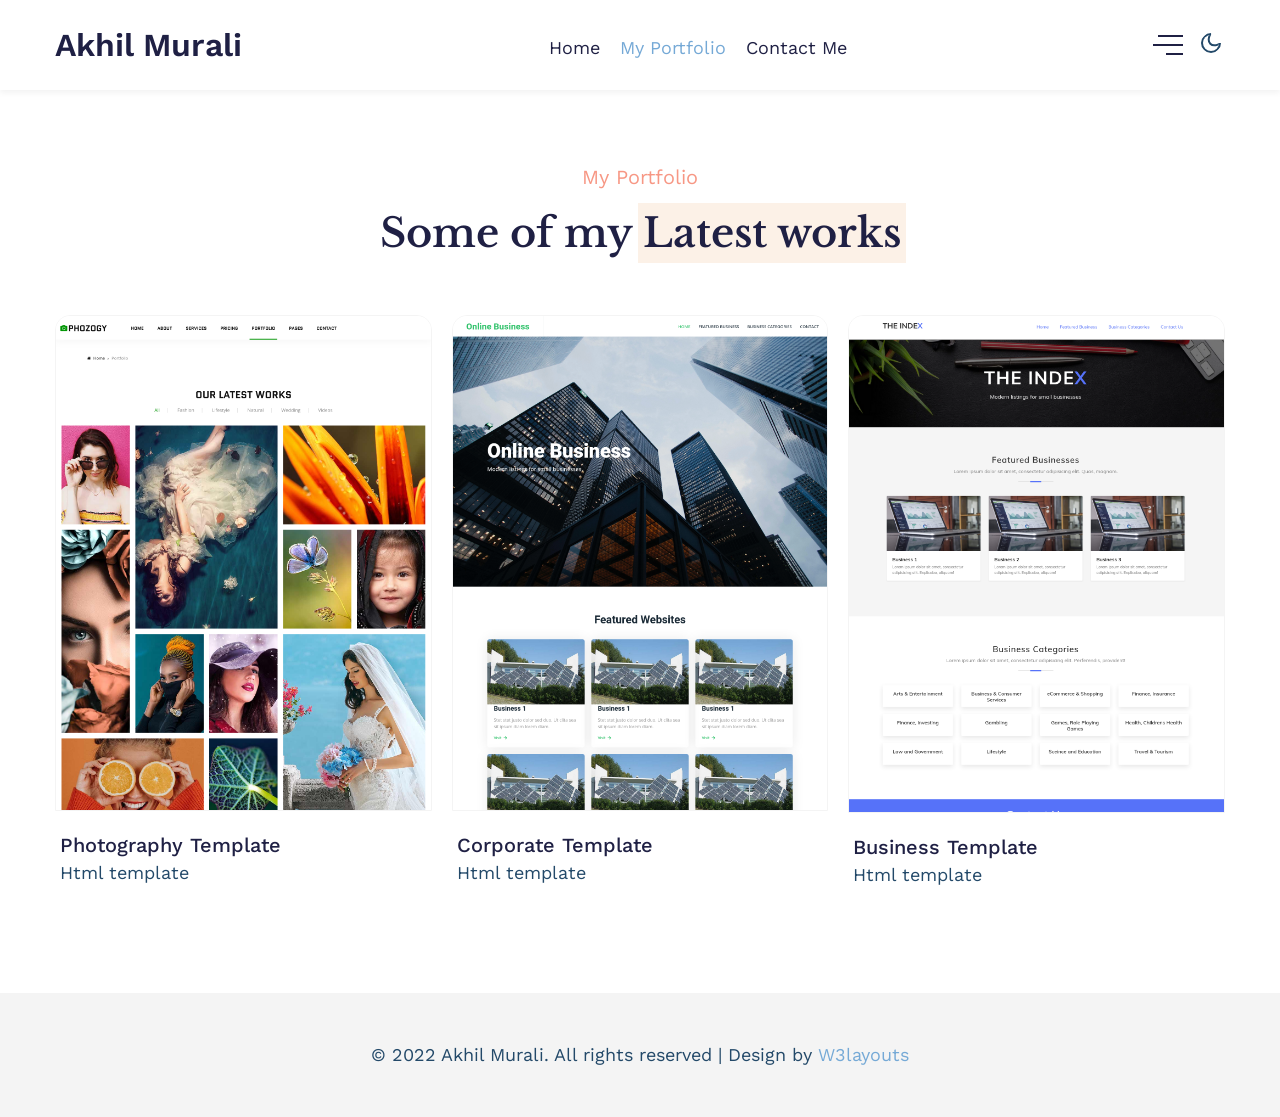
==== commit 00246648: "added missing libraries" ====
--- a/portfolio.html
+++ b/portfolio.html
@@ -221,7 +221,7 @@
 <!-- /move top -->
 
 <!-- jQuery and Bootstrap JS -->
-<script src="assets/js/jquery-3.3.1.min.js"></script>
+<script src="https://code.jquery.com/jquery-3.6.1.min.js" integrity="sha256-o88AwQnZB+VDvE9tvIXrMQaPlFFSUTR+nldQm1LuPXQ=" crossorigin="anonymous"></script>
 
 <script src="assets/js/theme-change.js"></script><!-- theme switch js (light and dark)-->
 
